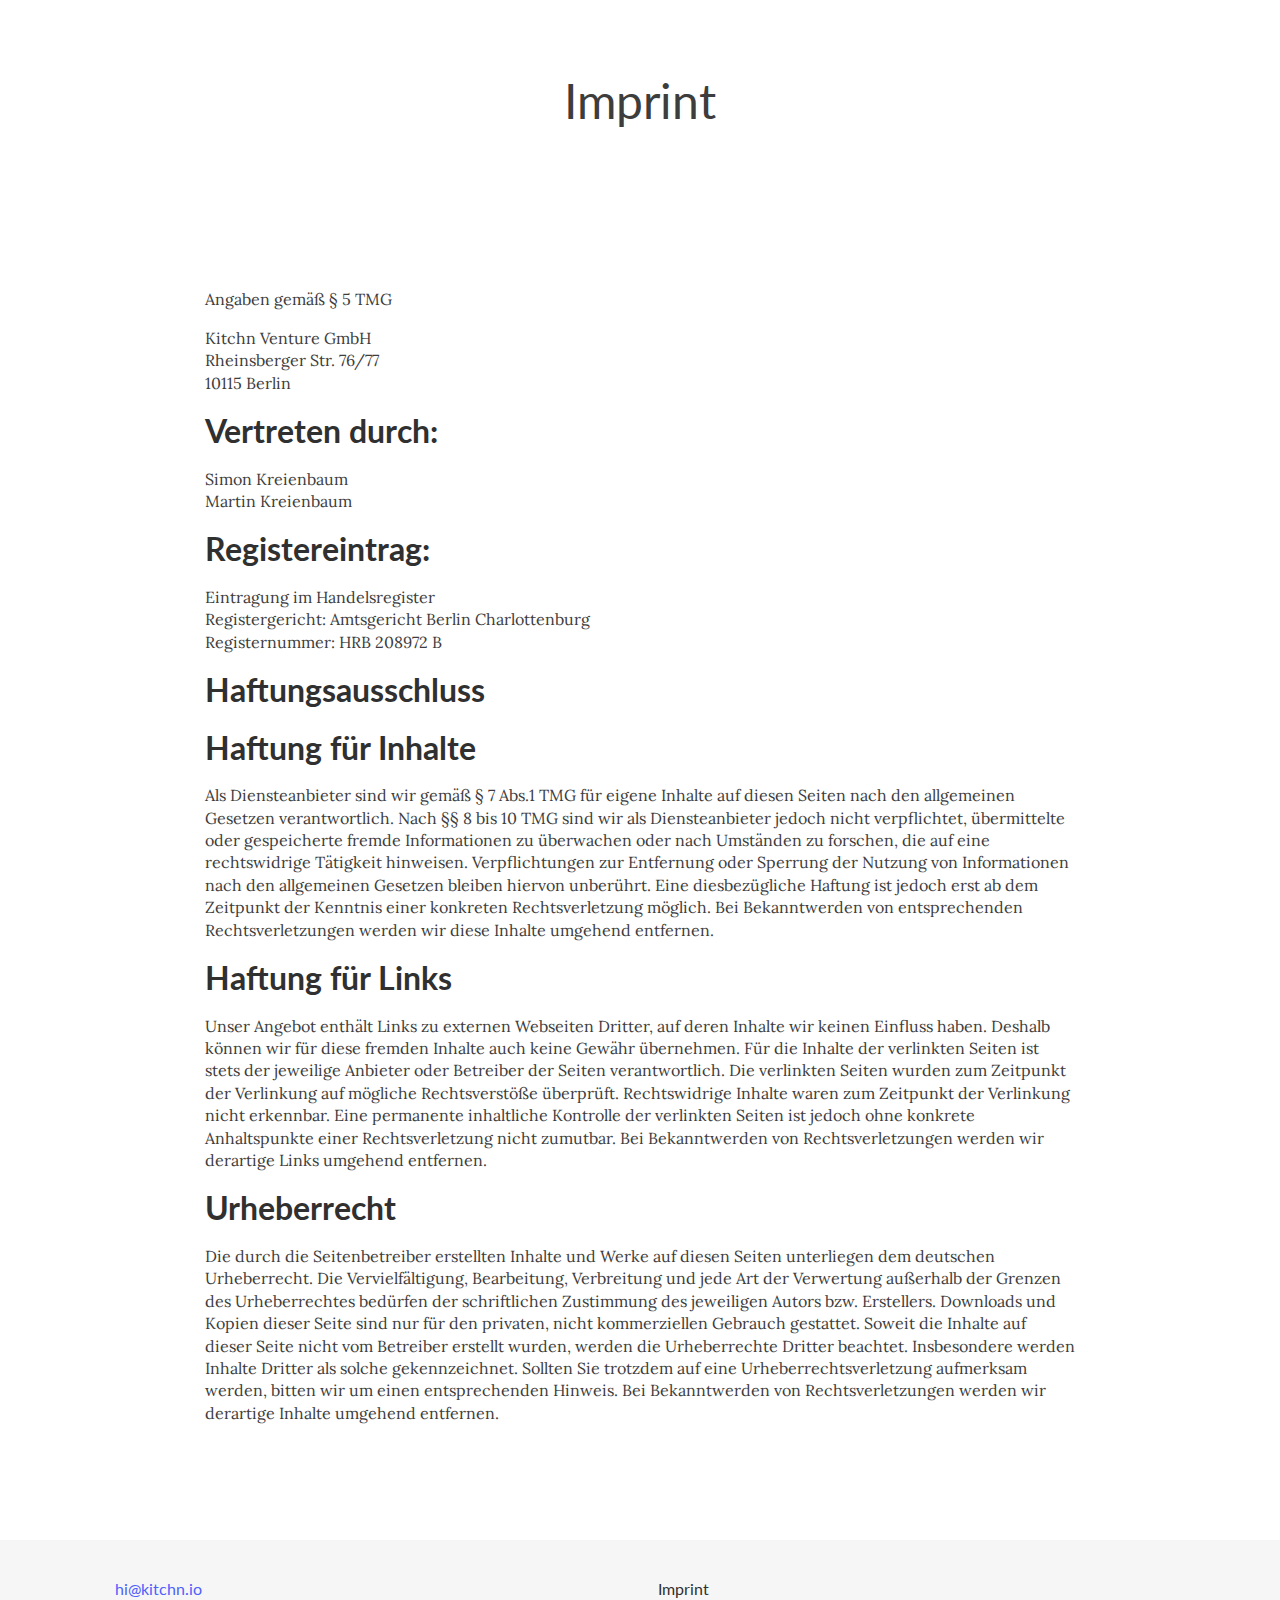
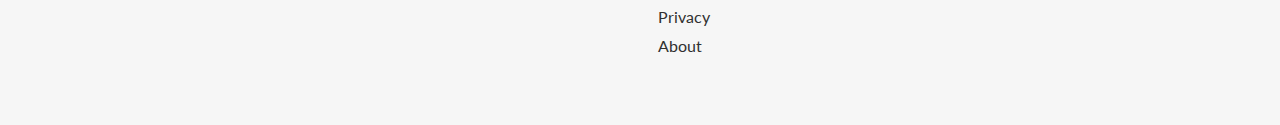
==== imprint.html @ 96281f44 "imprint v1" ====
<!DOCTYPE html>
<html>
  <head>
    <meta charset="utf-8">
    <meta name="viewport" content="width=device-width, initial-scale=1">
    <link rel="stylesheet" href="css/main.css">
    <script src="js/main.js" defer></script>
    <link href="https://fonts.googleapis.com/css?family=Lato:400,700|Lora" rel="stylesheet">
    <link rel="icon" type="image/png" href="favicon-32x32.png" sizes="32x32" />
    <link rel="icon" type="image/png" href="favicon-16x16.png" sizes="16x16" />
    <meta name="generator" content="kitchn.io" />
    <title>kitchn.io | Automation scripts for your ads on Facebook, Google & more</title>
  </head>
  <body>
<!-- START OF: Text 04 =====-->
<div class="text--04">
  <div class="container container--mid">
    <div class="text--04__big_text">Imprint</div>
  </div>
</div>
<!-- ===== END OF: Text 04-->
<!-- START OF: Main Text =====-->
<div class="slider-01">
  <div class="container container--mid">
    <div>
      <p>Angaben gemäß § 5 TMG</p>
      <p>Kitchn Venture GmbH
        <br>Rheinsberger Str. 76/77
        <br>10115 Berlin
      </p>
      <h3 class="heading">Vertreten durch:</h3>
      <p>Simon Kreienbaum<br>Martin Kreienbaum</p>
      <h3 class="heading">Registereintrag:</h3>
      <p>Eintragung im Handelsregister
        <br>Registergericht: Amtsgericht Berlin Charlottenburg
      <br>Registernummer: HRB 208972 B</p>
      <h1 class="heading">Haftungsausschluss</h1>
      <h3 class="heading">Haftung für Inhalte</h3>
        <p>Als Diensteanbieter sind wir gemäß § 7 Abs.1 TMG für eigene Inhalte auf diesen Seiten nach den allgemeinen Gesetzen verantwortlich. Nach §§ 8 bis 10 TMG sind wir als Diensteanbieter jedoch nicht verpflichtet, übermittelte oder gespeicherte fremde Informationen zu überwachen oder nach Umständen zu forschen, die auf eine rechtswidrige Tätigkeit hinweisen. Verpflichtungen zur Entfernung oder Sperrung der Nutzung von Informationen nach den allgemeinen Gesetzen bleiben hiervon unberührt. Eine diesbezügliche Haftung ist jedoch erst ab dem Zeitpunkt der Kenntnis einer konkreten Rechtsverletzung möglich. Bei Bekanntwerden von entsprechenden Rechtsverletzungen werden wir diese Inhalte umgehend entfernen.</p>
      <h3 class="heading">Haftung für Links</h3>
        <p>Unser Angebot enthält Links zu externen Webseiten Dritter, auf deren Inhalte wir keinen Einfluss haben. Deshalb können wir für diese fremden Inhalte auch keine Gewähr übernehmen. Für die Inhalte der verlinkten Seiten ist stets der jeweilige Anbieter oder Betreiber der Seiten verantwortlich. Die verlinkten Seiten wurden zum Zeitpunkt der Verlinkung auf mögliche Rechtsverstöße überprüft. Rechtswidrige Inhalte waren zum Zeitpunkt der Verlinkung nicht erkennbar. Eine permanente inhaltliche Kontrolle der verlinkten Seiten ist jedoch ohne konkrete Anhaltspunkte einer Rechtsverletzung nicht zumutbar. Bei Bekanntwerden von Rechtsverletzungen werden wir derartige Links umgehend entfernen.</p>
      <h3 class="heading">Urheberrecht</h3>
        <p>Die durch die Seitenbetreiber erstellten Inhalte und Werke auf diesen Seiten unterliegen dem deutschen Urheberrecht. Die Vervielfältigung, Bearbeitung, Verbreitung und jede Art der Verwertung außerhalb der Grenzen des Urheberrechtes bedürfen der schriftlichen Zustimmung des jeweiligen Autors bzw. Erstellers. Downloads und Kopien dieser Seite sind nur für den privaten, nicht kommerziellen Gebrauch gestattet. Soweit die Inhalte auf dieser Seite nicht vom Betreiber erstellt wurden, werden die Urheberrechte Dritter beachtet. Insbesondere werden Inhalte Dritter als solche gekennzeichnet. Sollten Sie trotzdem auf eine Urheberrechtsverletzung aufmerksam werden, bitten wir um einen entsprechenden Hinweis. Bei Bekanntwerden von Rechtsverletzungen werden wir derartige Inhalte umgehend entfernen.</p>
    </div>
  </div>
</div>
<!-- ===== END OF: Main Text-->
<!-- START OF: Footer 01 =====-->
<div class="footer-01">
  <div class="container">
    <div class="footer-01__wrapper"><!--<a class="footer-01__logo_link" href="javascript:void(0);"><img class="footer-01__logo" src="img/other/logo.svg"/></a>-->
      <ul class="footer-01__list">
        <li class="footer-01__item"><a class="footer-01__link" href="mailto:hi@kitchn.io" target="_blank">hi@kitchn.io</a></li>
      </ul>
      <ul class="footer-01__list">
        <li class="footer-01__item"><a class="footer-01__link footer-01__link--black" href="imprint.html" target="_blank">Imprint</a></li>
        <li class="footer-01__item"><a class="footer-01__link footer-01__link--black" href="privacy.html" target="_blank">Privacy</a></li>
        <li class="footer-01__item"><a class="footer-01__link footer-01__link--black" href="index.html" target="_blank">About</a></li>
      </ul>
      <ul class="footer-01__list">
        <!--<li class="footer-01__item"><a class="footer-01__link footer-01__link--black" href="https://twitter.com/unicornplatform" target="_blank">Twitter</a></li>
        <li class="footer-01__item"><a class="footer-01__link footer-01__link--black" href="https://fb.com/unicornplatform" target="_blank">Facebook</a></li>
        <li class="footer-01__item"><a class="footer-01__link footer-01__link--black" href="https://www.instagram.com/unicornplatform/" target="_blank">Instagram</a></li>-->
      </ul>
    </div>
  </div>
</div>
<!-- ===== END OF: Footer 01-->
  </body>
</html>
---- css/main.css ----
* {
  box-sizing: border-box;
  margin: 0;
  padding: 0; }

html {
  height: 100%;
  font-size: 16px;
  line-height: 1.15;
  -webkit-text-size-adjust: 100%;
  -ms-text-size-adjust: 100%;
  -ms-overflow-style: scrollbar; }

*::-moz-selection, *::-moz-selection {
  color: white;
  background-color: #4D61FC; }

*::-moz-selection, *::selection {
  color: white;
  background-color: #4D61FC; }

body {
  background-color: white;
  font-family: "Lato", Helvetica, sans-serif;
  -webkit-font-smoothing: antialiased;
  color: #3d3d3d; }
  body.state-fixed-body {
    overflow: hidden; }

p {
  margin-bottom: 1em;
  margin-top: 1em;
  font-family: "Lora", serif;
  line-height: 1.4; }

[tabindex="-1"]:focus {
  outline: 0 !important; }

hr {
  box-sizing: content-box;
  height: 0;
  overflow: visible; }

strong, b {
  font-weight: 700; }

input,
button,
select,
optgroup,
textarea {
  margin: 0;
  font-family: inherit;
  font-size: inherit;
  line-height: inherit; }

button,
input {
  border: none;
  background: none;
  overflow: visible; }

button {
  border-radius: 0; }

h1, h2, h3, h4, h5, h6 {
  margin-bottom: 0.5em;
  margin-top: 0.5em;
  line-height: 1.3;
  color: #303030; }

button:focus,
input:focus,
textarea:focus {
  outline: none; }

.container {
  margin-right: auto;
  margin-left: auto;
  padding: 0 15px;
  max-width: 1080px; }
  .container:after {
    content: " ";
    /* Older browser do not support empty content */
    visibility: hidden;
    display: block;
    height: 0;
    clear: both; }
  .container--xsmall {
    max-width: 400px; }
  .container--small {
    max-width: 550px; }
  .container--premid {
    max-width: 750px; }
  .container--mid {
    max-width: 900px; }
  .container--large {
    max-width: 1200px; }
  .container--xlarge {
    max-width: 1600px; }
  .container--max {
    max-width: 100%; }

header {
  position: relative;
  z-index: 50; }

a, .link, .links-02__link, .links-04__link, .links-05__link, .links-06__link {
  color: #4D61FC;
  transition: color 0.2s ease; }

p a:hover, .link:hover, .links-02__link:hover, .links-04__link:hover, .links-05__link:hover, .links-06__link:hover {
  color: #041ddf; }

pre {
  line-height: 1.5; }

.heading, .text--04__big_text {
  font-size: 2em; }
  @media (max-width: 768px) {
    .heading, .text--04__big_text {
      font-size: 1.7em; } }
  @media (max-width: 500px) {
    .heading, .text--04__big_text {
      font-size: 1.5em; } }
  .heading--light {
    font-weight: 300; }
  .heading--big {
    font-size: 2.5em; }
    @media (max-width: 768px) {
      .heading--big {
        font-size: 2.2em; } }
    @media (max-width: 500px) {
      .heading--big {
        font-size: 1.8em; } }
  .heading--accent, .text--04__big_text {
    font-size: 3em; }
    @media (max-width: 768px) {
      .heading--accent, .text--04__big_text {
        font-size: 2.5em; } }
    @media (max-width: 500px) {
      .heading--accent, .text--04__big_text {
        font-size: 2em; } }

.heading__accent_word {
  position: relative; }
  .heading__accent_word:before {
    content: "";
    position: absolute;
    z-index: -1;
    left: -7px;
    right: -7px;
    bottom: -2px;
    top: -2px;
    transform: rotate(-1deg) scaleX(0);
    transition: transform 0.7s cubic-bezier(0.77, 0.31, 0, 0.975);
    transform-origin: left center; }
  .heading__accent_word.state-active:before {
    transform: rotate(-1deg) scaleX(1); }
  .heading__accent_word--white:before {
    background-color: rgba(255, 255, 255, 0.1); }
  .heading__accent_word--accent:before {
    background-color: rgba(77, 97, 252, 0.12); }

.heading__opaque_word {
  opacity: 0.5; }

.subheading {
  text-transform: uppercase;
  color: #4D61FC;
  font-size: 12px;
  font-weight: 700;
  line-height: 1.4; }

.text, .pricing-04__item_text, .features-05__item_text {
  line-height: 1.4; }

.white-text, .text-white {
  color: white; }

.text-center, .center-text {
  text-align: center; }

.burger {
  display: inline-block;
  position: relative;
  opacity: 0.7;
  padding: 15px 15px;
  border-radius: 50%;
  font-size: 0;
  cursor: pointer;
  transition: opacity 0.25s ease; }
  .burger:active {
    background-color: rgba(255, 255, 255, 0.1); }
  .burger:before {
    content: "";
    position: absolute;
    z-index: 0;
    left: 0;
    right: 0;
    bottom: 0;
    top: 0;
    margin: auto;
    border-radius: 9999px;
    width: 40px;
    height: 40px;
    background-color: rgba(223, 234, 254, 0.2); }
  .burger--black:before {
    background-color: rgba(48, 48, 48, 0.08); }
  .burger:hover {
    opacity: 1; }

.burger__box {
  width: 12px;
  height: 14px;
  display: inline-block;
  position: relative; }

.burger__inner {
  display: block;
  top: 50%;
  margin-top: -1px;
  transition-duration: 0.075s;
  transition-timing-function: cubic-bezier(0.55, 0.055, 0.675, 0.19); }
  .burger__inner, .burger__inner::before, .burger__inner::after {
    width: 12px;
    height: 2px;
    background-color: white;
    border-radius: 4px;
    position: absolute;
    transition-property: transform;
    transition-duration: 0.15s;
    transition-timing-function: ease; }
    .burger--black .burger__inner, .burger--black .burger__inner::before, .burger--black .burger__inner::after {
      background-color: #303030; }
  .burger__inner::before, .burger__inner::after {
    content: "";
    display: block; }
  .burger__inner::before {
    top: -6px; }
  .burger__inner::after {
    bottom: -6px; }
  .burger__inner::before {
    transition: top 0.2s 0.12s ease, opacity 0.075s ease; }
  .burger__inner::after {
    transition: bottom 0.2s 0.12s ease, transform 0.08s cubic-bezier(0.55, 0.055, 0.675, 0.19); }
  .state-active-burger .burger__inner {
    transform: rotate(45deg);
    transition-delay: 0.12s;
    transition-timing-function: cubic-bezier(0.215, 0.61, 0.355, 1); }
    .state-active-burger .burger__inner::before {
      top: 0;
      opacity: 0;
      transition: top 0.08s ease, opacity 0.08s 0.12s ease; }
    .state-active-burger .burger__inner::after {
      bottom: 0;
      transform: rotate(-90deg);
      transition: bottom 0.08s ease, transform 0.08s 0.12s cubic-bezier(0.215, 0.61, 0.355, 1); }

.button {
  overflow: hidden;
  display: inline-block;
  position: relative;
  padding: 12px 20px 12px;
  min-width: 120px;
  border: 2px solid transparent;
  min-height: 44px;
  border-radius: 4px;
  box-shadow: 0 2px 4px 0 rgba(136, 144, 195, 0.2), 0 5px 15px 0 rgba(37, 44, 97, 0.15);
  font-size: 14px;
  font-weight: 700;
  -webkit-user-select: none;
  -moz-user-select: none;
  -ms-user-select: none;
  user-select: none;
  text-align: center;
  text-decoration: none;
  cursor: pointer;
  transition: color 0.2s ease, background-color 0.2s ease, border-color 0.2s ease, box-shadow 0.2s ease, transform 0.2s ease; }
  .button[disabled] {
    cursor: default; }
    .button[disabled]:hover, .button[disabled]:focus {
      transform: none; }
      .button[disabled]:hover .icon, .button[disabled]:focus .icon {
        transform: none; }
    .button[disabled]:active {
      transform: none;
      outline: none; }
  .button[disabled]:not(.state-show-success-tick):not(.state-show-spinner) {
    opacity: 0.4; }
  .button .icon {
    display: inline-block;
    vertical-align: middle;
    height: 1em;
    width: 1em;
    margin-left: 7px;
    transition: opacity 0.2s ease, transform 0.2s ease; }
  .button:hover, .button:focus {
    transform: translateY(-2px);
    box-shadow: 0 2px 8px 0 rgba(136, 144, 195, 0.22), 0 8px 15px 0 rgba(37, 44, 97, 0.17); }
    .button:hover .icon, .button:focus .icon {
      transform: translateX(3px); }
  .button:active {
    transform: translateY(-1px);
    box-shadow: 0 2px 4px 0 rgba(136, 144, 195, 0.2), 0 5px 15px 0 rgba(37, 44, 97, 0.15);
    outline: none; }
  .button--accent-outline {
    background-color: transparent;
    border-color: #4D61FC;
    color: #4D61FC; }
    .button--accent-outline .icon svg *,
    .button--accent-outline .button__system_icon svg * {
      fill: #4D61FC; }
  .button--accent-bg {
    background-color: #4D61FC;
    color: white; }
    .button--accent-bg .icon svg *,
    .button--accent-bg .button__system_icon svg * {
      fill: white; }
    .button--accent-bg:hover {
      background-color: #344bfc; }
  .button--black-outline {
    background-color: transparent;
    border-color: #303030;
    color: #303030; }
    .button--black-outline .icon svg *,
    .button--black-outline .button__system_icon svg * {
      fill: #303030; }
  .button--black-bg {
    background-color: #303030;
    color: white; }
    .button--black-bg .icon svg *,
    .button--black-bg .button__system_icon svg * {
      fill: white; }
    .button--black-bg:hover {
      background-color: black; }
  .button--midnight-outline {
    background-color: transparent;
    border-color: #00396B;
    color: #00396B; }
    .button--midnight-outline .icon svg *,
    .button--midnight-outline .button__system_icon svg * {
      fill: #00396B; }
  .button--midnight-bg {
    background-color: #00396B;
    color: white; }
    .button--midnight-bg .icon svg *,
    .button--midnight-bg .button__system_icon svg * {
      fill: white; }
    .button--midnight-bg:hover {
      background-color: #4D61FC; }
  .button--acid-outline {
    background-color: transparent;
    border-color: #4ADDB4;
    color: #4ADDB4; }
    .button--acid-outline .icon svg *,
    .button--acid-outline .button__system_icon svg * {
      fill: #4ADDB4; }
  .button--acid-bg {
    background-color: #4ADDB4;
    color: white; }
    .button--acid-bg .icon svg *,
    .button--acid-bg .button__system_icon svg * {
      fill: white; }
    .button--acid-bg:hover {
      background-color: #35d9ab; }
  .button--emerald-outline {
    background-color: transparent;
    border-color: #4BCA81;
    color: #4BCA81; }
    .button--emerald-outline .icon svg *,
    .button--emerald-outline .button__system_icon svg * {
      fill: #4BCA81; }
  .button--emerald-bg {
    background-color: #4BCA81;
    color: white; }
    .button--emerald-bg .icon svg *,
    .button--emerald-bg .button__system_icon svg * {
      fill: white; }
    .button--emerald-bg:hover {
      background-color: #39c273; }
  .button--ruby-outline {
    background-color: transparent;
    border-color: #C23934;
    color: #C23934; }
    .button--ruby-outline .icon svg *,
    .button--ruby-outline .button__system_icon svg * {
      fill: #C23934; }
  .button--ruby-bg {
    background-color: #C23934;
    color: white; }
    .button--ruby-bg .icon svg *,
    .button--ruby-bg .button__system_icon svg * {
      fill: white; }
    .button--ruby-bg:hover {
      background-color: #ae332f; }
  .button--alt-accent-outline {
    background-color: transparent;
    border-color: #F90473;
    color: #F90473; }
    .button--alt-accent-outline .icon svg *,
    .button--alt-accent-outline .button__system_icon svg * {
      fill: #F90473; }
  .button--alt-accent-bg {
    background-color: #F90473;
    color: white; }
    .button--alt-accent-bg .icon svg *,
    .button--alt-accent-bg .button__system_icon svg * {
      fill: white; }
    .button--alt-accent-bg:hover {
      background-color: #e00467; }
  .button--white-outline {
    background-color: transparent;
    border-color: white;
    color: white; }
    .button--white-outline .icon svg *,
    .button--white-outline .button__system_icon svg * {
      fill: white; }
  .button--white-bg {
    background-color: #F6F6F6;
    color: #303030; }
    .button--white-bg .icon svg *,
    .button--white-bg .button__system_icon svg * {
      fill: #00396B; }
  .button--large {
    padding: 16px 30px;
    min-height: 52px; }
  .button--small {
    padding: 6px 10px;
    min-height: 32px; }
  .button--empty {
    min-width: auto;
    background-color: transparent;
    border-color: transparent;
    box-shadow: none; }
    .button--empty:hover {
      box-shadow: none;
      background-color: rgba(233, 241, 255, 0.7); }
    .button--empty.button--white-outline:hover {
      background-color: rgba(255, 255, 255, 0.1); }
  .button.state-show-success-tick {
    border-color: #4BCA81; }
  .button--vendor-logo {
    padding-left: 65px; }

button.button {
  padding-top: 11px;
  padding-bottom: 11px; }

.button__system_icon,
.button__chrome_icon {
  position: absolute;
  top: 50%;
  left: 15px;
  transform: translateY(-50%);
  height: 16px;
  width: 16px; }
  .button__system_icon svg,
  .button__chrome_icon svg {
    height: 100%; }
  .button__system_icon:after,
  .button__chrome_icon:after {
    content: "";
    width: 1px;
    position: absolute;
    right: -15px;
    top: 0;
    bottom: 0;
    background-color: rgba(70, 70, 70, 0.12);
    transform: scaleY(20); }
    .button--black-bg .button__system_icon:after,
    .button--midnight-bg .button__system_icon:after, .button--black-bg
    .button__chrome_icon:after,
    .button--midnight-bg
    .button__chrome_icon:after {
      background-color: rgba(255, 255, 255, 0.12); }

.button__text {
  vertical-align: middle;
  transition: opacity 0.2s ease, transform 0.2s ease; }
  .state-show-spinner .button__text {
    opacity: 0;
    transform: translateX(10px); }

.state-show-spinner.button .icon {
  opacity: 0;
  transform: translateX(10px); }

.button .spinner {
  position: absolute;
  opacity: 0;
  left: 0;
  right: 0;
  bottom: 0;
  top: 0;
  margin: auto; }

.state-show-spinner.button .spinner {
  opacity: 1; }

.button__submit_success {
  position: absolute;
  z-index: 10;
  left: 0;
  right: 0;
  bottom: 0;
  top: 0;
  margin: auto; }

.button__success_circle {
  position: absolute;
  left: 0;
  right: 0;
  bottom: 0;
  top: 0;
  margin: auto;
  width: 20px;
  height: 20px;
  border-radius: 50%;
  transform: scale(0);
  opacity: 0;
  background-color: #4BCA81;
  transition: transform 0.5s ease-out, opacity 0.5s ease; }
  .state-show-success-tick .button__success_circle {
    opacity: 1;
    transform: scale(10);
    transition: transform 0.5s ease-out; }

.button__success_tick {
  position: absolute;
  left: 0;
  right: 0;
  bottom: 0;
  top: 0;
  z-index: 10;
  margin: auto; }

.button__success_tick_path {
  stroke-dasharray: 20;
  stroke-dashoffset: 20; }
  .state-show-success-tick .button__success_tick_path {
    transition: stroke-dashoffset 0.5s 0.2s ease;
    stroke-dashoffset: 0; }

.text-input {
  width: 100%;
  border-radius: 4px;
  padding: 0 20px;
  height: 44px;
  background-color: rgba(246, 246, 246, 0.3);
  border: 2px solid #D8DDE6;
  font-size: 14px;
  transition: border-color 0.2s ease, background-color 0.2s ease; }
  .text-input::-webkit-input-placeholder {
    opacity: 0.5;
    font-size: inherit;
    color: inherit;
    transition: opacity 0.2s ease, transform 0.2s ease; }
  .text-input:-moz-placeholder {
    opacity: 0.5;
    font-size: inherit;
    color: inherit;
    transition: opacity 0.2s ease, transform 0.2s ease; }
  .text-input::-moz-placeholder {
    opacity: 0.5;
    font-size: inherit;
    color: inherit;
    transition: opacity 0.2s ease, transform 0.2s ease; }
  .text-input:-ms-input-placeholder {
    opacity: 0.5;
    font-size: inherit;
    color: inherit;
    transition: opacity 0.2s ease, transform 0.2s ease; }
  .text-input:hover {
    border-color: #a3afc4; }
  .text-input:focus {
    border-color: #4D61FC;
    background-color: rgba(246, 246, 246, 0.2); }
    .text-input:focus::-webkit-input-placeholder {
      opacity: 0;
      transform: translateX(10px); }
    .text-input:focus:-moz-placeholder {
      opacity: 0;
      transform: translateX(10px); }
    .text-input:focus::-moz-placeholder {
      opacity: 0;
      transform: translateX(10px); }
    .text-input:focus:-ms-input-placeholder {
      opacity: 0;
      transform: translateX(10px); }
  .text-input--white {
    color: white; }
  .text-input--black {
    background-color: rgba(0, 57, 107, 0.4);
    box-shadow: inset 0 2px 8px 0 rgba(0, 0, 0, 0.05);
    border-radius: 4px;
    border-color: rgba(0, 57, 107, 0.15);
    color: white; }
    .text-input--black::-webkit-input-placeholder {
      opacity: 0.7;
      color: white; }
    .text-input--black:-moz-placeholder {
      opacity: 0.7;
      color: white; }
    .text-input--black::-moz-placeholder {
      opacity: 0.7;
      color: white; }
    .text-input--black:-ms-input-placeholder {
      opacity: 0.7;
      color: white; }
  .text-input--black:focus {
    border-color: white; }

.store-button {
  display: inline-block;
  border-radius: 4px;
  height: 44px;
  width: 130px;
  background-color: black;
  text-align: center;
  transition: background-color 0.2s ease, transform 0.2s ease, -webkit-filter 0.2s ease, border-color 0.2s ease, background-color 0.2s ease, transform 0.2s ease, filter 0.2s ease, border-color 0.2s ease; }
  .store-button:hover {
    background-color: #4D61FC;
    transform: translateY(-2px); }
  .store-button--white {
    border: 1px solid white; }
    .store-button--white:hover {
      border-color: #4D61FC; }
  @media (max-width: 500px) {
    .store-button {
      width: 120px; } }

.store-button__img {
  height: 100%; }
  .store-button__img svg {
    height: 100%;
    vertical-align: middle; }

.pill-link {
  display: inline-flex;
  align-items: center;
  border-radius: 9999px;
  padding: 5px 15px 5px 6px;
  text-decoration: none;
  transition: background-color 0.2s ease; }
  .pill-link--blue {
    background-color: #DFEAFE;
    color: #4D61FC; }
    .pill-link--blue:hover {
      background-color: #cbddfd;
      color: #4D61FC; }
  .pill-link--black {
    background-color: rgba(48, 48, 48, 0.12);
    color: white; }
    .pill-link--black:hover {
      background-color: rgba(48, 48, 48, 0.2);
      color: white; }
  .pill-link--green {
    background-color: rgba(75, 202, 129, 0.12);
    color: #4BCA81; }
    .pill-link--green:hover {
      background-color: rgba(75, 202, 129, 0.185);
      color: #4BCA81; }
  .pill-link--small {
    min-height: 25px;
    font-size: 14px;
    border-radius: 25px; }

.pill-link__pill {
  height: 24px;
  line-height: 24px;
  border-radius: 24px;
  padding: 0 7px;
  background-color: #4D61FC;
  color: #fff;
  font-size: 10px;
  font-weight: 700;
  text-transform: uppercase;
  letter-spacing: 0.04em; }
  .pill-link--small .pill-link__pill {
    height: 15px;
    line-height: 16px;
    padding: 0 7px;
    border-radius: 15px;
    font-size: 9px; }
  .pill-link--green .pill-link__pill {
    background-color: #4BCA81; }

.pill-link__text {
  margin-left: 10px;
  margin-bottom: 1px; }

.pill-link__icon {
  margin-left: 9px;
  height: 1em;
  width: 1em;
  transform-origin: right center;
  transition: transform 0.2s ease; }
  .pill-link:hover .pill-link__icon {
    transform: translateX(3px); }
  .pill-link__icon svg * {
    fill: #4D61FC; }
  .pill-link--black .pill-link__icon svg * {
    fill: white; }
  .pill-link--green .pill-link__icon svg * {
    fill: #4BCA81; }

.tag {
  display: inline-block;
  padding: 4px 12px;
  border-radius: 99px;
  font-weight: 700;
  font-size: 10px;
  letter-spacing: 0.03em;
  background-color: #4D61FC;
  color: white;
  text-transform: uppercase; }
  .tag--blue {
    background-color: rgba(77, 97, 252, 0.2);
    color: #4D61FC; }
  .tag--magenta {
    background-color: rgba(249, 4, 115, 0.2);
    color: #F90473; }
  .tag--black {
    background-color: #303030; }
  .tag--green {
    background-color: rgba(75, 202, 129, 0.2);
    color: #4BCA81; }
  .tag--acid {
    background-color: rgba(74, 221, 180, 0.2);
    color: #4ADDB4; }
  .tag--night {
    background-color: #00396B; }
  .tag--yellow {
    background-color: #ffeb3b;
    color: #303030; }

.tab {
  display: inline-block;
  margin: 0 1px;
  margin-bottom: 5px; }

.tab__button {
  display: inline-block;
  padding: 7px 10px;
  border-radius: 4px;
  cursor: pointer;
  transition: background-color 0.2s ease, color 0.2s ease;
  font-weight: 700; }
  .tab__button:hover, .tab__button:focus {
    background-color: #e8ebf0; }
  .tab__button.state-active-tab, .tab__button.state-active-tab:hover, .tab__button--active:focus {
    background-color: #DFEAFE;
    color: #4D61FC;
    cursor: default; }

.link_badge {
  position: absolute;
  right: -6px;
  top: 50%;
  padding: 2px 4px;
  border-radius: 3px;
  transform: translateX(100%) translateY(-50%);
  background-color: #4ADDB4;
  font-weight: 700;
  text-transform: uppercase;
  color: white;
  font-size: 10px; }
  .link_badge--blue {
    background-color: #4D61FC; }
  .link_badge--magenta {
    background-color: #F90473; }
  .link_badge--black {
    background-color: #303030; }
  .link_badge--green {
    background-color: #4BCA81; }
  .link_badge--acid {
    background-color: #4ADDB4; }
  .link_badge--night {
    background-color: #00396B; }
  .link_badge--yellow {
    background-color: #ffeb3b;
    color: #303030; }

.circle-button {
  display: inline-flex;
  align-content: center;
  justify-content: center;
  position: relative;
  border-radius: 99px;
  height: 60px;
  width: 60px;
  cursor: pointer;
  transition: background-color 0.2s ease, border-color 0.2s ease, box-shadow 0.2s ease, transform 0.2s ease; }
  .circle-button--play .icon {
    position: relative;
    left: 3px; }
  .circle-button:hover {
    transform: translateY(-2px); }
  .circle-button .icon {
    width: 22px;
    height: 22px;
    display: flex;
    justify-content: center;
    align-items: center; }
    .circle-button .icon svg {
      width: 100%;
      height: 100%; }
      .circle-button .icon svg * {
        transition: fill 0.2s ease; }
  .circle-button--blue-bg {
    background-color: #4D61FC;
    box-shadow: 0 10px 16px 0 rgba(0, 0, 0, 0.17);
    color: white; }
    .circle-button--blue-bg svg * {
      fill: white; }
    .circle-button--blue-bg:hover {
      box-shadow: 0 12px 20px 0 rgba(0, 0, 0, 0.2); }
    .circle-button--blue-bg .circle-button__hover_bg {
      background-color: #4D61FC; }
  .circle-button--transparent {
    background-color: transparent; }
    .circle-button--transparent .circle-button__hover_bg {
      background-color: white; }
    .circle-button--transparent svg * {
      fill: white; }
  .circle-button--light-blue-bg {
    background-color: #DFEAFE; }
    .circle-button--light-blue-bg:hover {
      background-color: #4D61FC;
      box-shadow: 0 10px 16px 0 rgba(0, 0, 0, 0.17); }
      .circle-button--light-blue-bg:hover svg * {
        fill: white; }
    .circle-button--light-blue-bg svg * {
      fill: #4D61FC; }

.emoji {
  position: relative;
  vertical-align: middle;
  bottom: 1px;
  max-height: 1em; }
  .emoji--large {
    height: 55px;
    max-height: 100%; }

.heading .emoji, .text--04__big_text .emoji {
  margin-left: 0.3em;
  margin-right: 0.3em; }

.pointed-badge {
  display: inline-block;
  position: relative;
  height: 22px;
  line-height: 22px;
  font-weight: 700;
  font-size: 12px;
  color: white; }
  .pointed-badge:before {
    position: absolute;
    content: "";
    width: 0;
    height: 0;
    border-style: solid;
    border-color: transparent transparent transparent transparent; }
  .pointed-badge--left {
    padding: 0 10px 0 3px;
    border-radius: 0 99px 99px 0; }
  .pointed-badge--right {
    padding: 0 3px 0 10px;
    border-radius: 99px 0 0 99px; }
  .pointed-badge--left:before {
    left: 0;
    transform: translateX(-100%);
    border-width: 11px 12px 11px 0; }
  .pointed-badge--right:before {
    right: 0;
    transform: translateX(100%);
    border-width: 11px 0 11px 12px; }
  .pointed-badge--blue-bg {
    background-color: #4D61FC; }
    .pointed-badge--blue-bg.pointed-badge--left:before {
      border-right-color: #4D61FC; }
    .pointed-badge--blue-bg.pointed-badge--right:before {
      border-left-color: #4D61FC; }
  .pointed-badge--green-bg {
    background-color: #4BCA81; }
    .pointed-badge--green-bg.pointed-badge--left:before {
      border-right-color: #4BCA81; }
    .pointed-badge--green-bg.pointed-badge--right:before {
      border-left-color: #4BCA81; }
  .pointed-badge--magenta-bg {
    background-color: #F90473; }
    .pointed-badge--magenta-bg.pointed-badge--left:before {
      border-right-color: #F90473; }
    .pointed-badge--magenta-bg.pointed-badge--right:before {
      border-left-color: #F90473; }
  .pointed-badge--acid-bg {
    background-color: #4ADDB4; }
    .pointed-badge--acid-bg.pointed-badge--left:before {
      border-right-color: #4ADDB4; }
    .pointed-badge--acid-bg.pointed-badge--right:before {
      border-left-color: #4ADDB4; }

.pointed-badge__text {
  margin-right: 5px; }

.profile-picture {
  display: inline-block;
  border-radius: 50%;
  height: 50px;
  width: 50px;
  box-shadow: 0 5px 15px rgba(34, 40, 89, 0.2); }
  .profile-picture--large {
    height: 100px;
    width: 100px; }
  .profile-picture--small {
    height: 30px;
    width: 30px; }

.radio {
  display: inline-block;
  position: relative; }

.radio__input {
  position: absolute;
  z-index: 100;
  opacity: 0;
  height: 14px;
  width: 14px;
  cursor: pointer; }

.radio__input:checked ~ .radio__check:before {
  transform: none;
  opacity: 1; }

.radio__input:checked ~ .radio__check:after {
  background-color: #4BCA81;
  transform: scale(1.2); }

.radio:hover .radio__input:not(:disabled) ~ .radio__check {
  background-color: #b9c2d2; }

.radio__input:disabled ~ .radio__check,
.radio__input:disabled ~ .radio__label {
  opacity: 0.6;
  cursor: default; }

.radio__input:focus ~ .radio__check,
.radio__input:active ~ .radio__check {
  background-color: #9aa7be; }

.radio__label {
  vertical-align: middle;
  cursor: pointer; }

.radio__check {
  position: relative;
  display: inline-block;
  vertical-align: middle;
  margin-right: 7px;
  height: 14px;
  width: 14px;
  background-color: #D8DDE6;
  border-radius: 50%;
  cursor: pointer;
  transition: background-color 0.2s ease; }
  .radio__check:after {
    content: "";
    position: absolute;
    left: 0;
    right: 0;
    bottom: 0;
    top: 0;
    height: 10px;
    width: 10px;
    margin: auto;
    border-radius: 50%;
    background-color: white;
    transition: opacity 0.2s ease, transform 0.2s ease, background-color 0.2s ease; }
  .radio__check:before {
    content: "";
    position: absolute;
    z-index: 10;
    left: 0;
    right: 0;
    bottom: 0;
    top: 0;
    margin: auto;
    border-radius: 50%;
    background-color: #4D61FC;
    opacity: 0;
    transform: scale(0);
    transition: opacity 0.2s 0.05s ease, transform 0.2s 0.05s ease; }

.radio__dot {
  position: absolute;
  z-index: 50;
  left: 0;
  right: 0;
  bottom: 0;
  top: 0;
  margin: auto;
  height: 4px;
  width: 4px;
  border-radius: 50%;
  background-color: white; }

.checkbox {
  display: inline-block;
  position: relative;
  width: 16px;
  height: 16px; }

.checkbox__input {
  position: absolute;
  z-index: 100;
  opacity: 0;
  height: 16px;
  width: 16px;
  left: 0;
  top: 0;
  cursor: pointer; }

.checkbox__input:checked:hover ~ .checkbox__check:before {
  background-color: #344bfc; }

.checkbox__input:checked ~ .checkbox__check:before {
  transform: none;
  opacity: 1; }

.checkbox__input:checked ~ .checkbox__check:after {
  background-color: #4BCA81;
  transform: scale(1.2); }

.checkbox__input:disabled ~ .checkbox__check,
.checkbox__input:disabled ~ .checkbox__label {
  opacity: 0.6;
  cursor: default; }

.checkbox:hover .checkbox__input:not(:disabled) ~ .checkbox__check {
  background-color: #b9c2d2; }

.checkbox__input:focus ~ .checkbox__check,
.checkbox__input:active ~ .checkbox__check {
  background-color: #9aa7be; }

.checkbox__label {
  vertical-align: middle;
  cursor: pointer; }

.checkbox__check {
  position: absolute;
  display: inline-block;
  vertical-align: middle;
  left: 0;
  top: 0;
  border-radius: 2px;
  overflow: hidden;
  height: 16px;
  width: 16px;
  background-color: #D8DDE6;
  cursor: pointer;
  transition: background-color 0.2s ease; }
  .checkbox__check:after {
    content: "";
    position: absolute;
    left: 0;
    right: 0;
    bottom: 0;
    top: 0;
    height: 12px;
    width: 12px;
    margin: auto;
    background-color: white;
    transition: opacity 0.2s ease, transform 0.2s ease, background-color 0.2s ease; }
  .checkbox__check:before {
    content: "";
    position: absolute;
    z-index: 10;
    left: 0;
    right: 0;
    bottom: 0;
    top: 0;
    margin: auto;
    background-color: #4D61FC;
    opacity: 0;
    transform: scale(0);
    transition: opacity 0.2s 0.05s ease, transform 0.2s 0.05s ease; }

.checkbox__icon {
  position: absolute;
  z-index: 50;
  left: 0;
  right: 0;
  bottom: 0;
  top: 0;
  margin: auto;
  height: 8px;
  width: 8px; }

.mockup__case {
  display: inline-block;
  position: relative; }
  .mockup--black .mockup__case {
    background-color: #303030; }
  .mockup--white .mockup__case {
    background-color: white; }
  .mockup--iphone .mockup__case,
  .mockup--ipad .mockup__case {
    box-shadow: 0px 5px 43px 0 rgba(0, 0, 0, 0.09); }
  .mockup--iphone.mockup--portrait .mockup__case {
    max-width: 286px;
    width: 100%;
    border-radius: 16%/7.62%; }
    .mockup--iphone.mockup--portrait .mockup__case .mockup__spacer {
      padding-top: 209.79021%; }
  .mockup--iphone.mockup--landscape .mockup__case {
    max-width: 600px;
    width: 100%;
    border-radius: 7.62%/16%; }
    .mockup--iphone.mockup--landscape .mockup__case .mockup__spacer {
      padding-top: 47.66667%; }
  .mockup--ipad.mockup--portrait .mockup__case {
    max-width: 600px;
    width: 100%;
    border-radius: 40px;
    border-radius: 7.5%/5%; }
    .mockup--ipad.mockup--portrait .mockup__case .mockup__spacer {
      padding-top: 150%; }
  .mockup--ipad.mockup--landscape .mockup__case {
    max-width: 900px;
    width: 100%;
    border-radius: 5%/7.5%; }
    .mockup--ipad.mockup--landscape .mockup__case .mockup__spacer {
      padding-top: 66.66667%; }
  .mockup--macbook .mockup__case {
    width: 73.3%;
    border-radius: 4.5%/6.39%;
    background-color: #FDFEFF;
    box-shadow: 0 0 0 1px rgba(52, 63, 75, 0.02), 0 10px 60px 0 rgba(52, 63, 75, 0.08), 0 10px 30px 0 rgba(52, 63, 75, 0.06); }
    .mockup--macbook .mockup__case .mockup__spacer {
      padding-top: 70.2%; }

.mockup__speaker {
  position: absolute; }
  .mockup--black .mockup__speaker {
    background-color: #2A2A2A;
    box-shadow: inset 0 26px 35px 0 rgba(0, 0, 0, 0.04); }
  .mockup--white .mockup__speaker {
    background-color: #FFFFFF;
    box-shadow: inset 0 3px 24px 0 rgba(0, 0, 0, 0.07); }
  .mockup--ipad .mockup__speaker {
    display: block;
    border-radius: 50%; }
    .mockup--ipad .mockup__speaker:before {
      content: "";
      display: block;
      padding-bottom: 100%; }
  .mockup--iphone .mockup__speaker {
    border-radius: 8px; }
  .mockup--iphone.mockup--portrait .mockup__speaker {
    left: 0;
    right: 0;
    top: 5.9%;
    margin: auto;
    width: 15%;
    height: 1.3%; }
  .mockup--iphone.mockup--landscape .mockup__speaker {
    height: 15%;
    width: 1.3%;
    left: 5.7%;
    top: 50%;
    transform: translateY(-50%); }
  .mockup--ipad.mockup--portrait .mockup__speaker {
    left: 0;
    right: 0;
    top: 4.2%;
    margin: auto;
    width: 2.67%; }
  .mockup--ipad.mockup--landscape .mockup__speaker {
    left: 4.2%;
    top: 50%;
    transform: translateY(-50%);
    width: 1.91%; }

.mockup__screen {
  position: absolute;
  border-radius: 4px; }
  .mockup--white .mockup__screen {
    border: 2px solid #F6F6F6; }
  .mockup--black .mockup__screen {
    border: 2px solid #272727; }
  .mockup--iphone.mockup--portrait .mockup__screen {
    left: 0;
    right: 0;
    top: 12%;
    margin: auto;
    width: 85%; }
    .mockup--iphone.mockup--portrait .mockup__screen:before {
      content: "";
      display: block;
      padding-bottom: 182%; }
  .mockup--iphone.mockup--landscape .mockup__screen {
    left: 12%;
    top: 50%;
    transform: translateY(-50%);
    width: 73.4%; }
    .mockup--iphone.mockup--landscape .mockup__screen:before {
      content: "";
      display: block;
      padding-bottom: 56%; }
  .mockup--ipad.mockup--portrait .mockup__screen {
    left: 0;
    right: 0;
    top: 9.7%;
    margin: auto;
    width: 89.3%; }
    .mockup--ipad.mockup--portrait .mockup__screen:before {
      content: "";
      display: block;
      padding-bottom: 132.8%; }
  .mockup--ipad.mockup--landscape .mockup__screen {
    left: 9.7%;
    top: 50%;
    transform: translateY(-50%);
    width: 78.6%; }
    .mockup--ipad.mockup--landscape .mockup__screen:before {
      content: "";
      display: block;
      padding-bottom: 75.4%; }
  .mockup--macbook .mockup__screen {
    left: 0;
    right: 0;
    top: 7.4%;
    margin: auto;
    width: 92.5%; }
    .mockup--macbook .mockup__screen:before {
      content: "";
      display: block;
      padding-bottom: 62.3%; }
  @media (max-width: 500px) {
    .mockup__screen {
      border-radius: 2px;
      border-width: 1px; } }

.mockup__screenshot {
  position: absolute;
  left: 0;
  right: 0;
  bottom: 0;
  top: 0;
  background-size: cover;
  background-position: center top;
  background-repeat: no-repeat; }

.mockup__button {
  position: absolute;
  border-radius: 50%; }
  .mockup__button:before {
    content: "";
    display: block;
    padding-bottom: 100%; }
  .mockup--black .mockup__button {
    background-color: #2A2A2A;
    box-shadow: inset 0 26px 35px 0 rgba(0, 0, 0, 0.04); }
  .mockup--white .mockup__button {
    background-color: #FFFFFF;
    box-shadow: inset 0 26px 35px 0 rgba(0, 0, 0, 0.04); }
  .mockup--iphone.mockup--portrait .mockup__button {
    left: 0;
    right: 0;
    bottom: 3.9%;
    margin: auto;
    width: 15.4%; }
  .mockup--iphone.mockup--landscape .mockup__button {
    right: 3.9%;
    top: 50%;
    transform: translateY(-50%);
    width: 7.35%; }
  .mockup--ipad.mockup--portrait .mockup__button {
    left: 0;
    right: 0;
    bottom: 3.1%;
    margin: auto;
    width: 7.35%; }
  .mockup--ipad.mockup--landscape .mockup__button {
    right: 3.5%;
    top: 50%;
    transform: translateY(-50%);
    width: 4.9%; }

.mockup__container {
  position: relative;
  max-width: 1228px;
  text-align: center; }

.mockup__bottom {
  position: absolute;
  bottom: -23%;
  left: 0;
  right: 0;
  margin: auto;
  width: 100%; }

.spinner,
.spinner:after {
  border-radius: 50%;
  width: 15px;
  height: 15px; }

.spinner {
  position: relative;
  transform: translateZ(0);
  animation: spin 1.1s infinite linear;
  border-top: 2px solid rgba(255, 255, 255, 0.4);
  border-right: 2px solid rgba(255, 255, 255, 0.4);
  border-bottom: 2px solid rgba(255, 255, 255, 0.4);
  border-left: 2px solid #ffffff;
  font-size: 10px;
  text-indent: -9999px;
  transition: opacity 0.2s ease; }

@keyframes spin {
  0% {
    transform: rotate(0deg); }
  100% {
    transform: rotate(360deg); } }

.score {
  text-align: center; }

.score__stars {
  padding: 8px 0;
  margin: 15px 0 7px;
  background-color: #E9F1FF;
  border-radius: 4px; }

.score__star {
  display: inline-block;
  margin: 0 2px; }

.score__text {
  font-size: 12px;
  line-height: 1.4; }

.score__word {
  margin-right: 4px;
  color: #9aa7be; }

.score__value {
  color: #4D61FC;
  font-weight: 700; }

.via-unicorn-platform {
  display: flex;
  justify-content: center;
  align-items: center;
  flex-wrap: wrap;
  padding: 7px 15px; }

.via-unicorn-platform__link {
  vertical-align: middle;
  text-decoration: none;
  font-size: 10px;
  color: inherit;
  letter-spacing: 0.02em; }
  .via-unicorn-platform__link:hover {
    color: #4D61FC; }

.buttons-set__list {
  padding: 0;
  margin: 0;
  list-style: none;
  margin-left: -7px; }
  @media (max-width: 500px) {
    .buttons-set__list {
      margin-left: 0; } }

.buttons-set__item {
  display: inline-block;
  vertical-align: middle;
  margin-left: 7px;
  margin-right: 7px;
  padding-bottom: 14px;
  font-size: 0; }
  @media (max-width: 500px) {
    .buttons-set__item {
      width: 100%;
      margin-left: 0;
      margin-right: 0; }
      .buttons-set__item .button {
        width: 100%; } }

.buttons-set__info {
  opacity: 0.5;
  padding-left: 5px;
  font-size: 14px; }

.feature--white * {
  color: white;
  fill: white; }

.feature--center {
  text-align: center; }
  .feature--center .feature__icon {
    display: block;
    margin: auto auto 10px auto; }

.feature__title {
  margin-top: 0;
  margin-bottom: 15px; }

.feature__title_text {
  text-transform: uppercase;
  font-size: 12px; }

.feature__content {
  margin: auto; }

.feature__icon {
  vertical-align: middle;
  margin-right: 15px;
  max-height: 40px;
  max-width: 40px;
  width: 100%; }

.feature__link {
  position: relative;
  display: inline-block;
  margin-top: 15px;
  font-weight: 700;
  text-decoration: none; }
  .feature__link:hover .icon {
    transform: translateX(2px); }
    .feature__link:hover .icon * {
      fill: #F90473; }
  .feature__link .icon {
    display: inline-block;
    vertical-align: middle;
    margin-left: 7px;
    width: 1em;
    transition: transform 0.2s ease; }
    .feature__link .icon * {
      fill: #4D61FC; }
  .feature__link--white * {
    color: white;
    transition: opacity 0.25s ease, transform 0.25s ease; }
    .feature__link--white *:hover {
      opacity: 0.8; }
  .feature__link--white .icon * {
    fill: white; }

.logos__list {
  padding: 0;
  margin: 0;
  list-style: none;
  display: flex;
  justify-content: space-between;
  align-items: center;
  flex-wrap: wrap; }

.logos__img {
  max-height: 50px; }

.form__inputs {
  display: flex;
  justify-content: space-between;
  align-items: stretch;
  flex-wrap: wrap; }
  @media (max-width: 400px) {
    .form__inputs {
      display: block; } }

.form__input {
  position: relative;
  flex: 1 1 auto;
  width: 1%; }
  @media (max-width: 400px) {
    .form__input {
      width: 100%; } }

.form__button {
  margin-left: 15px; }
  @media (max-width: 400px) {
    .form__button {
      margin-left: 0;
      margin-top: 15px;
      margin-bottom: 15px;
      text-align: center; }
      .form__button .button {
        width: 100%; } }
  .state-show-spinner .form__button .spinner {
    transform: translateY(-50%) translateX(0);
    opacity: 1; }

.form__messages {
  position: absolute;
  z-index: 100;
  width: 100%;
  margin-top: 10px; }

.form__message_opener {
  margin-top: 10px;
  text-align: center; }
  .form__message_opener--black .form__message_opener_box {
    opacity: 0.8;
    color: white;
    background-color: rgba(216, 221, 230, 0.05); }
    .form__message_opener--black .form__message_opener_box:hover {
      opacity: 1;
      background-color: rgba(216, 221, 230, 0.2); }

.form__message_opener_box {
  display: inline-block;
  padding: 5px 10px;
  cursor: pointer;
  border-radius: 4px;
  background-color: #F6F6F6;
  color: #4D61FC;
  transition: background-color 0.2s ease, opacity 0.2s ease; }
  .form__message_opener_box .emoji {
    margin-left: 0.3em; }
  .form__message_opener_box:hover {
    background-color: #E9F1FF; }

.message {
  overflow: hidden;
  border-radius: 4px;
  box-shadow: 0 2px 4px 0 rgba(136, 144, 195, 0.2), 0 5px 15px 0 rgba(37, 44, 97, 0.15);
  background-color: white;
  opacity: 0;
  transform: translateY(10px) scale(0.99);
  transform-origin: center;
  transition: opacity 0.2s ease, transform 0.2s ease;
  visibility: hidden;
  height: 0; }
  .message.state-visible {
    opacity: 1;
    transform: none; }
  .message.state-visible {
    visibility: visible;
    height: auto; }

.message__box {
  border-bottom: 2px solid transparent; }
  .message--engaging .message__box {
    border-color: #4D61FC; }
    .message--engaging .message__box .message__bubble_text--out {
      color: white;
      background-color: #4D61FC; }
  .message--success .message__box {
    border-color: #4BCA81; }
    .message--success .message__box .message__bubble_text--out {
      color: white;
      background-color: #4BCA81; }
  .message--error .message__box {
    border-color: #C23934; }
    .message--error .message__box .message__bubble_text--out {
      color: white;
      background-color: #C23934; }

.message__close {
  display: block;
  width: 100%;
  cursor: pointer;
  text-align: center;
  transition: background-color 0.2s ease; }
  .message__close:hover {
    background-color: #E9F1FF; }

.message__close_icon {
  display: inline-block;
  padding: 10px 0 7px; }

.message__body {
  padding: 20px 20px 30px;
  margin-left: auto;
  margin-right: auto;
  max-width: 500px; }

.message__in {
  text-align: left; }

.message__out {
  display: flex;
  justify-content: flex-end;
  margin-top: 20px; }

.message__out_box {
  display: flex;
  flex-direction: column;
  align-items: flex-end; }

.message__bubble {
  overflow: auto;
  margin-bottom: 7px;
  font-size: 14px; }
  .message__bubble:last-child {
    margin-bottom: 0; }

.message__bubble_text {
  display: inline-block;
  border-radius: 30px;
  padding: 10px 20px;
  background-color: #F6F6F6;
  line-height: 1.4; }
  .message__bubble_text .emoji {
    margin-left: 0.3em;
    margin-right: 0.3em; }

.message__in .message__bubble {
  opacity: 0;
  transform: scale(0.95) translateY(5px);
  transition: opacity 0.4s ease, transform 0.4s ease; }
  .state-visible .message__in .message__bubble {
    opacity: 1;
    transform: none; }
  .state-visible .message__in .message__bubble:nth-child(1) {
    transition-delay: 150ms; }
  .state-visible .message__in .message__bubble:nth-child(2) {
    transition-delay: 800ms; }
  .state-visible .message__in .message__bubble:nth-child(3) {
    transition-delay: 1450ms; }
  .state-visible .message__in .message__bubble:nth-child(4) {
    transition-delay: 2100ms; }
  .state-visible .message__in .message__bubble:nth-child(5) {
    transition-delay: 2750ms; }
  .state-visible .message__in .message__bubble:nth-child(6) {
    transition-delay: 3400ms; }
  .state-visible .message__in .message__bubble:nth-child(7) {
    transition-delay: 4050ms; }
  .state-visible .message__in .message__bubble:nth-child(8) {
    transition-delay: 4700ms; }
  .state-visible .message__in .message__bubble:nth-child(9) {
    transition-delay: 5350ms; }
  .state-visible .message__in .message__bubble:nth-child(10) {
    transition-delay: 6000ms; }

.message__out .message__bubble {
  opacity: 0;
  transform: scale(0.95) translateY(5px);
  transition: opacity 0.4s ease, transform 0.4s ease; }
  .state-reacted .message__out .message__bubble {
    opacity: 1;
    transform: none; }

.message__bubble_error {
  margin-top: 5px;
  color: #C23934;
  font-family: Courier, monospace; }

.message__bubble_link {
  color: #4D61FC;
  text-decoration: underline; }
  .message__bubble_link:hover {
    color: #2a42fb; }

.message__reply_box {
  position: relative;
  border-top: 1px solid #D8DDE6; }

.message__reply_word {
  display: inline-block;
  position: absolute;
  z-index: 10;
  top: 0;
  left: 40px;
  transform: translateY(-50%);
  padding: 5px 10px;
  font-size: 12px;
  background-color: white;
  color: #D8DDE6; }

.message__options {
  display: flex;
  justify-content: center;
  position: relative;
  z-index: 50;
  padding: 20px 25px; }

.message__option {
  padding: 0 10px; }
  .message__option .button {
    min-width: auto; }

.message__option {
  opacity: 0.15;
  transform: translateY(10px);
  transition: opacity 0.4s ease-out, transform 0.4s ease-out; }
  .state-visible .message__option:nth-child(1) {
    transition-delay: 1400ms; }
  .state-visible .message__option:nth-child(2) {
    transition-delay: 1650ms; }
  .state-visible .message__option:nth-child(3) {
    transition-delay: 1900ms; }
  .state-visible .message__option:nth-child(4) {
    transition-delay: 2150ms; }
  .state-visible .message__option:nth-child(5) {
    transition-delay: 2400ms; }
  .state-visible .message__option:nth-child(6) {
    transition-delay: 2650ms; }
  .state-visible .message__option:nth-child(7) {
    transition-delay: 2900ms; }
  .state-visible .message__option:nth-child(8) {
    transition-delay: 3150ms; }
  .state-visible .message__option:nth-child(9) {
    transition-delay: 3400ms; }
  .state-visible .message__option:nth-child(10) {
    transition-delay: 3650ms; }
  .state-visible .message__option {
    opacity: 1;
    transform: none; }

.rich_download_app {
  padding: 0;
  margin: 0;
  list-style: none;
  display: flex;
  justify-content: flex-start; }
  .rich_download_app--center {
    justify-content: center; }
    .rich_download_app--center .rich_download_app__item {
      margin-right: 8px;
      margin-left: 8px; }

.rich_download_app__item {
  margin-right: 15px; }

.slider {
  position: relative; }

.slider__arrow {
  position: absolute;
  z-index: 10;
  top: 50%;
  transform: translateY(-50%); }
  .slider__arrow--prev {
    left: 0; }
  .slider__arrow--next {
    right: 0; }
  @media (max-width: 1275px) {
    .slider__arrow {
      display: none; } }

.slider__box {
  padding: 0;
  margin: 0;
  list-style: none; }

.slick-slide {
  outline: none; }

.slider__img {
  width: 100%; }

.slick-dots {
  padding: 0;
  margin: 0;
  list-style: none;
  position: absolute;
  bottom: -60px;
  left: 0;
  right: 0;
  margin: auto; }
  .slick-dots li {
    display: inline-block;
    margin: 0 6px; }
    .slick-dots li:hover:not(.slick-active) button {
      transform: translateY(-1px); }
    .slick-dots li.slick-active button {
      transform: translateY(-1px);
      background-color: #4D61FC;
      box-shadow: 0 4px 7px 0 rgba(0, 0, 0, 0.18); }
  .slick-dots button {
    height: 20px;
    width: 20px;
    border-radius: 50%;
    background-color: #DFEAFE;
    font-size: 0;
    cursor: pointer;
    transition: background-color 0.2s ease, box-shadow 0.2s ease, transform 0.2s ease; }

.title-box {
  margin-bottom: 50px;
  max-width: 700px; }
  .title-box--center {
    margin-left: auto;
    margin-right: auto;
    text-align: center; }
    .title-box--center .title-box__text {
      margin-left: auto;
      margin-right: auto; }

.title-box__text {
  opacity: 0.9;
  max-width: 80%; }
  @media (max-width: 500px) {
    .title-box__text {
      max-width: 100%; } }

.social-buttons--left .social-buttons__list {
  justify-content: flex-start; }

.social-buttons--left .social-buttons__item {
  margin: 0 12px 12px 0; }

.social-buttons--right .social-buttons__list {
  justify-content: flex-end; }

.social-buttons--right .social-buttons__item {
  margin: 0 0 12px 12px; }

.social-buttons__list {
  padding: 0;
  margin: 0;
  list-style: none;
  display: flex;
  justify-content: center;
  align-items: center;
  flex-wrap: wrap; }

.social-buttons__item {
  margin: 0 6px 5px; }

.social-buttons__link {
  display: inline-block;
  text-decoration: none;
  transition: opacity 0.2s ease, transform 0.2s ease, box-shadow 0.2s ease; }
  .social-buttons__link--circle {
    display: inline-flex;
    justify-content: center;
    align-items: center;
    flex-wrap: wrap;
    border-radius: 50%;
    height: 30px;
    width: 30px;
    background-color: #00396B;
    box-shadow: 0 2px 4px 0 rgba(136, 144, 195, 0.2), 0 5px 15px 0 rgba(37, 44, 97, 0.15);
    cursor: pointer; }
    .social-buttons__link--circle:hover, .social-buttons__link--circle:focus {
      transform: translateY(-2px);
      box-shadow: 0 2px 8px 0 rgba(136, 144, 195, 0.22), 0 8px 15px 0 rgba(37, 44, 97, 0.17); }
    .social-buttons__link--circle .social-buttons__icon {
      opacity: 0.9;
      max-width: 12px;
      max-height: 12px; }

.social-buttons__icon {
  max-width: 18px;
  max-height: 18px; }

.nav-01 {
  position: absolute;
  z-index: 200;
  top: 0;
  right: 0;
  left: 0;
  padding: 30px 0; }
  @media (max-width: 1300px) {
    .nav-01 {
      padding: 20px 0; } }
  @media (max-width: 900px) {
    .nav-01 {
      position: fixed;
      padding: 10px 0;
      background-color: #303030; } }

.nav-01__box {
  display: flex;
  justify-content: space-between;
  align-items: center; }

.nav-01__logo {
  position: relative;
  z-index: 50; }

.nav-01__link {
  display: inline-block;
  text-decoration: none;
  transition: opacity 0.25s ease; }
  .nav-01__link:hover {
    opacity: 0.7; }

.nav-01__logo_img {
  vertical-align: middle;
  max-height: 50px;
  margin-right: 10px; }

.nav-01__logo_text {
  vertical-align: middle;
  font-weight: 700;
  letter-spacing: 0.01em;
  font-size: 16px; }

.nav-01__list {
  padding: 0;
  margin: 0;
  list-style: none; }
  @media (max-width: 900px) {
    .nav-01__list {
      opacity: 0;
      visibility: hidden;
      display: flex;
      justify-content: center;
      align-items: center;
      flex-wrap: wrap;
      flex-direction: column-reverse;
      position: fixed;
      left: 0;
      right: 0;
      bottom: 0;
      top: 0;
      margin: auto;
      background-color: #4D61FC;
      transition: opacity 0.25s ease, transform 0.25s ease; }
      .state-opened-menu .nav-01__list {
        visibility: visible;
        opacity: 1; } }

.nav-01__item {
  display: inline-block;
  margin-right: 15px; }
  .nav-01__item:last-child {
    margin-right: 0; }
  @media (max-width: 900px) {
    .nav-01__item {
      transform: translateY(5px);
      opacity: 0;
      margin-right: 0;
      margin-bottom: 10px;
      text-align: center;
      transition: opacity 0.2s ease, transform 0.2s ease; }
      .nav-01__item:nth-child(1) {
        transition-delay: 140ms; }
      .nav-01__item:nth-child(2) {
        transition-delay: 210ms; }
      .nav-01__item:nth-child(3) {
        transition-delay: 280ms; }
      .nav-01__item:nth-child(4) {
        transition-delay: 350ms; }
      .nav-01__item:nth-child(5) {
        transition-delay: 420ms; }
      .nav-01__item:nth-child(6) {
        transition-delay: 490ms; }
      .nav-01__item:nth-child(7) {
        transition-delay: 560ms; }
      .nav-01__item:nth-child(8) {
        transition-delay: 630ms; }
      .nav-01__item:nth-child(9) {
        transition-delay: 700ms; }
      .nav-01__item:nth-child(10) {
        transition-delay: 770ms; }
      .state-opened-menu .nav-01__item {
        opacity: 1;
        transform: none; } }

@media (min-width: 901px) {
  .nav-01__burger {
    display: none; } }

.nav-02 {
  position: absolute;
  z-index: 200;
  top: 0;
  right: 0;
  left: 0;
  padding: 30px 0; }
  @media (max-width: 1300px) {
    .nav-02 {
      padding: 20px 0; } }
  @media (max-width: 1300px) {
    .nav-02 {
      padding: 20px 0; } }
  @media (max-width: 900px) {
    .nav-02 {
      position: fixed;
      padding: 10px 0;
      background-color: white;
      box-shadow: 0 7px 25px 0 rgba(37, 44, 97, 0.1); } }

.nav-02__box {
  display: flex;
  justify-content: space-between;
  align-items: center; }

.nav-02__logo {
  position: relative;
  z-index: 50; }

.nav-02__link {
  display: inline-block;
  text-decoration: none;
  transition: opacity 0.25s ease; }
  .nav-02__link:hover {
    opacity: 0.7; }

.nav-02__logo_img {
  vertical-align: middle;
  max-height: 30px;
  margin-right: 10px; }

.nav-02__logo_text {
  vertical-align: middle;
  font-weight: 700;
  letter-spacing: 0.01em;
  font-size: 16px; }

.nav-02__list {
  padding: 0;
  margin: 0;
  list-style: none; }
  @media (max-width: 900px) {
    .nav-02__list {
      opacity: 0;
      visibility: hidden;
      display: flex;
      justify-content: center;
      align-items: center;
      flex-wrap: wrap;
      flex-direction: column-reverse;
      position: fixed;
      left: 0;
      right: 0;
      bottom: 0;
      top: 0;
      margin: auto;
      background-color: white;
      transition: opacity 0.25s ease, transform 0.25s ease; }
      .state-opened-menu .nav-02__list {
        visibility: visible;
        opacity: 1; } }

.nav-02__item {
  display: inline-block;
  margin-right: 15px; }
  .nav-02__item:last-child {
    margin-right: 0; }
  @media (max-width: 900px) {
    .nav-02__item {
      transform: translateY(5px);
      opacity: 0;
      margin-right: 0;
      margin-bottom: 10px;
      text-align: center;
      transition: opacity 0.2s ease, transform 0.2s ease; }
      .nav-02__item:nth-child(1) {
        transition-delay: 140ms; }
      .nav-02__item:nth-child(2) {
        transition-delay: 210ms; }
      .nav-02__item:nth-child(3) {
        transition-delay: 280ms; }
      .nav-02__item:nth-child(4) {
        transition-delay: 350ms; }
      .nav-02__item:nth-child(5) {
        transition-delay: 420ms; }
      .nav-02__item:nth-child(6) {
        transition-delay: 490ms; }
      .nav-02__item:nth-child(7) {
        transition-delay: 560ms; }
      .nav-02__item:nth-child(8) {
        transition-delay: 630ms; }
      .nav-02__item:nth-child(9) {
        transition-delay: 700ms; }
      .nav-02__item:nth-child(10) {
        transition-delay: 770ms; }
      .state-opened-menu .nav-02__item {
        opacity: 1;
        transform: none; } }

@media (min-width: 901px) {
  .nav-02__burger {
    display: none; } }

.header-01, .header-10, .header-11, .header-12 {
  z-index: 100;
  padding-top: 160px;
  background-image: linear-gradient(0deg, #2B5BB1 0%, #163E85 100%);
  text-align: center; }

.header-12 {
  background: none; }

.header-01__box, .header-10__box, .header-11__box, .header-12__box {
  background-size: cover;
  background-position: center bottom;
  background-repeat: no-repeat;
  background-image: url("../img/other/white-waves.svg"); }

.header-01__heading, .header-10__heading, .header-11__heading, .header-12__heading {
  max-width: 600px;
  margin: auto auto 70px; }

.header-01__buttons, .header-10__buttons, .header-11__buttons, .header-12__buttons {
  margin-bottom: 70px; }

.header-01__mockup .mockup__container, .header-10__mockup .mockup__container, .header-11__mockup .mockup__container, .header-12__mockup .mockup__container {
  margin: auto; }

.header-02, .header-21, .header-54 {
  height: 100vh; }
  @media (max-width: 900px) {
    .header-02, .header-21, .header-54 {
      height: auto; } }

.header-02__container, .header-21__container, .header-54__container {
  height: 100%; }

.header-02__wrapper, .header-21__wrapper, .header-54__wrapper {
  position: relative;
  display: flex;
  height: 100%; }
  @media (max-width: 900px) {
    .header-02__wrapper, .header-21__wrapper, .header-54__wrapper {
      display: block; } }

.header-02__left, .header-21__left, .header-54__left, .header-02__right, .header-21__right, .header-54__right {
  display: flex;
  justify-content: center;
  align-items: center;
  width: 50%; }
  @media (max-width: 900px) {
    .header-02__left, .header-21__left, .header-54__left, .header-02__right, .header-21__right, .header-54__right {
      width: 100%; } }

.header-02__left, .header-21__left, .header-54__left {
  padding-left: 15px;
  padding-right: 15px; }
  @media (max-width: 900px) {
    .header-02__left, .header-21__left, .header-54__left {
      padding-top: 60px;
      padding-bottom: 40px;
      text-align: center; } }

.header-02__right, .header-21__right, .header-54__right {
  animation: change-background 35s cubic-bezier(0.49, 0.03, 0, 1) infinite; }
  @media (max-width: 900px) {
    .header-02__right, .header-21__right, .header-54__right {
      padding: 60px 30px; } }

.header-02__left_content, .header-21__left_content, .header-54__left_content {
  max-width: 500px; }

.header-02__logo_img, .header-21__logo_img, .header-54__logo_img {
  max-height: 30px;
  max-width: 100px; }

.header-02__text, .header-21__text, .header-54__text {
  max-width: 400px;
  margin-bottom: 40px; }
  @media (max-width: 900px) {
    .header-02__text, .header-21__text, .header-54__text {
      margin-left: auto;
      margin-right: auto; } }

.header-02__mockup, .header-21__mockup, .header-54__mockup {
  display: inline-block;
  width: 100%;
  text-align: center; }
  .header-02__mockup .mockup, .header-21__mockup .mockup, .header-54__mockup .mockup {
    width: 100%; }
  .header-02__mockup .mockup__case, .header-21__mockup .mockup__case, .header-54__mockup .mockup__case {
    margin: auto; }

@keyframes change-background {
  0% {
    background-color: #FF4F00; }
  20% {
    background-color: #4D61FC; }
  40% {
    background-color: #e4ff1c; }
  60% {
    background-color: #F90473; }
  80% {
    background-color: #54e998; }
  100% {
    background-color: #FF4F00; } }

.header-03, .header-13, .header-14, .header-15 {
  background-size: cover;
  background-position: center bottom;
  background-repeat: no-repeat;
  background-color: #303030; }

.header-03__overlay, .header-13__overlay, .header-14__overlay, .header-15__overlay {
  background-color: rgba(0, 0, 0, 0.65); }

.header-03__container, .header-13__container, .header-14__container, .header-15__container {
  padding-bottom: 100px;
  padding-top: 170px; }
  @media (max-width: 900px) {
    .header-03__container, .header-13__container, .header-14__container, .header-15__container {
      padding-bottom: 60px;
      padding-top: 100px; } }

.header-03__card_holder, .header-13__card_holder, .header-14__card_holder, .header-15__card_holder {
  position: relative;
  text-align: center; }

.header-03__card, .header-13__card, .header-14__card, .header-15__card {
  box-shadow: 0 60px 90px 0 rgba(12, 12, 15, 0.27);
  border-radius: 10px; }
  .header-03__card--bottom, .header-13__card--bottom, .header-14__card--bottom, .header-15__card--bottom {
    position: absolute;
    left: 0;
    right: 0;
    top: 20px;
    margin: auto;
    z-index: 10;
    width: 90%;
    height: 100%;
    background-color: rgba(209, 209, 209, 0.8); }
  .header-03__card--middle, .header-13__card--middle, .header-14__card--middle, .header-15__card--middle {
    position: absolute;
    left: 0;
    right: 0;
    top: 10px;
    margin: auto;
    z-index: 20;
    width: 95%;
    height: 100%;
    background-color: #FDFDFD; }
  .header-03__card--top, .header-13__card--top, .header-14__card--top, .header-15__card--top {
    position: relative;
    padding: 70px 30px 70px;
    z-index: 30;
    background-color: white; }
    @media (max-width: 768px) {
      .header-03__card--top, .header-13__card--top, .header-14__card--top, .header-15__card--top {
        padding-top: 40px;
        padding-bottom: 40px; } }

.header-03__card_content, .header-13__card_content, .header-14__card_content, .header-15__card_content {
  position: relative;
  z-index: 100; }

.header-03__heading, .header-13__heading, .header-14__heading, .header-15__heading {
  max-width: 580px;
  margin: auto auto 30px; }
  .header-03__heading .emoji, .header-13__heading .emoji, .header-14__heading .emoji, .header-15__heading .emoji {
    margin-left: 0.3em; }

@media (max-width: 500px) {
  .header-03__buttons, .header-13__buttons, .header-14__buttons, .header-15__buttons {
    text-align: center; }
    .header-03__buttons .buttons-set__item, .header-13__buttons .buttons-set__item, .header-14__buttons .buttons-set__item, .header-15__buttons .buttons-set__item {
      display: block;
      margin: 0 0 15px 0; }
      .header-03__buttons .buttons-set__item:last-child, .header-13__buttons .buttons-set__item:last-child, .header-14__buttons .buttons-set__item:last-child, .header-15__buttons .buttons-set__item:last-child {
        margin-bottom: 0; } }

.header-03__text, .header-13__text, .header-14__text, .header-15__text {
  margin: auto auto 40px auto;
  max-width: 450px; }

.header-03__features, .header-13__features, .header-14__features, .header-15__features {
  padding: 0;
  margin: 0;
  list-style: none;
  position: relative;
  z-index: 50;
  display: flex;
  justify-content: space-between;
  align-items: flex-start;
  margin-top: 90px; }
  @media (max-width: 768px) {
    .header-03__features, .header-13__features, .header-14__features, .header-15__features {
      display: block; } }

.header-03__feature, .header-13__feature, .header-14__feature, .header-15__feature {
  width: 30%;
  padding-right: 15px; }
  @media (max-width: 768px) {
    .header-03__feature, .header-13__feature, .header-14__feature, .header-15__feature {
      width: 100%;
      margin-bottom: 40px;
      text-align: center; }
      .header-03__feature:last-child, .header-13__feature:last-child, .header-14__feature:last-child, .header-15__feature:last-child {
        margin-bottom: 0; } }

.header-03__feature_box, .header-13__feature_box, .header-14__feature_box, .header-15__feature_box {
  display: inline-block;
  max-width: 300px; }

.header-04__box, .header-16__box, .header-17__box, .header-18__box, .header-55__box {
  background-size: cover;
  background-position: center bottom;
  background-repeat: no-repeat;
  background-color: #4D61FC;
  text-align: center; }

.header-04__overlay, .header-16__overlay, .header-17__overlay, .header-55__overlay {
  background-color: rgba(82, 113, 255, 0.6); }

.header-18__overlay {
  background-color: rgba(48, 48, 48, 0.8); }

.header-04__container, .header-16__container, .header-17__container, .header-18__container, .header-55__container {
  padding-bottom: 100px;
  padding-top: 200px; }
  @media (max-width: 1366px) {
    .header-04__container, .header-16__container, .header-17__container, .header-18__container, .header-55__container {
      padding-bottom: 80px;
      padding-top: 120px; } }
  @media (max-width: 900px) {
    .header-04__container, .header-16__container, .header-17__container, .header-18__container, .header-55__container {
      padding-top: 100px;
      padding-bottom: 40px; } }

.header-04__heading, .header-16__heading, .header-17__heading, .header-18__heading, .header-55__heading {
  max-width: 580px;
  margin-left: auto;
  margin-right: auto; }
  .header-04__heading .emoji, .header-16__heading .emoji, .header-17__heading .emoji, .header-18__heading .emoji, .header-55__heading .emoji {
    margin-left: 0.3em; }

.header-04__buttons, .header-16__buttons, .header-17__buttons, .header-18__buttons, .header-55__buttons {
  max-width: 500px;
  margin-left: auto;
  margin-right: auto; }

.header-04__text, .header-16__text, .header-17__text, .header-18__text, .header-55__text {
  margin: auto auto 30px auto;
  max-width: 480px; }

.header-04__logos, .header-16__logos, .header-17__logos, .header-18__logos, .header-55__logos {
  margin-top: 170px; }
  .header-04__logos .logos__img, .header-16__logos .logos__img, .header-17__logos .logos__img, .header-18__logos .logos__img, .header-55__logos .logos__img {
    opacity: 0.6; }
  @media (max-width: 1366px) {
    .header-04__logos, .header-16__logos, .header-17__logos, .header-18__logos, .header-55__logos {
      margin-top: 120px; } }
  @media (max-width: 900px) {
    .header-04__logos, .header-16__logos, .header-17__logos, .header-18__logos, .header-55__logos {
      margin-top: 120px; }
      .header-04__logos .logos__item, .header-16__logos .logos__item, .header-17__logos .logos__item, .header-18__logos .logos__item, .header-55__logos .logos__item {
        width: 50%;
        margin-bottom: 60px; } }
  @media (max-width: 500px) {
    .header-04__logos, .header-16__logos, .header-17__logos, .header-18__logos, .header-55__logos {
      margin-top: 60px; }
      .header-04__logos .logos__item, .header-16__logos .logos__item, .header-17__logos .logos__item, .header-18__logos .logos__item, .header-55__logos .logos__item {
        margin-bottom: 30px; }
      .header-04__logos .logos__img, .header-16__logos .logos__img, .header-17__logos .logos__img, .header-18__logos .logos__img, .header-55__logos .logos__img {
        max-height: 16px; } }

.header-05__container, .header-19__container, .header-20__container, .header-56__container {
  position: relative;
  z-index: 50;
  padding-top: 100px; }

.header-05__left_content, .header-19__left_content, .header-20__left_content, .header-56__left_content {
  max-width: 530px; }
  @media (min-width: 1101px) {
    .header-05__left_content, .header-19__left_content, .header-20__left_content, .header-56__left_content {
      padding: 70px 0 70px; } }
  @media (min-width: 1300px) {
    .header-05__left_content, .header-19__left_content, .header-20__left_content, .header-56__left_content {
      padding-top: 90px;
      padding-bottom: 90px; } }
  @media (min-width: 1600px) {
    .header-05__left_content, .header-19__left_content, .header-20__left_content, .header-56__left_content {
      padding-top: 150px;
      padding-bottom: 150px; } }
  @media (min-width: 1800px) {
    .header-05__left_content, .header-19__left_content, .header-20__left_content, .header-56__left_content {
      padding-top: 200px;
      padding-bottom: 200px; } }
  @media (max-width: 1100px) {
    .header-05__left_content, .header-19__left_content, .header-20__left_content, .header-56__left_content {
      margin: auto;
      text-align: center; } }

.header-05__text, .header-19__text, .header-20__text, .header-56__text {
  max-width: 450px; }
  @media (max-width: 1100px) {
    .header-05__text, .header-19__text, .header-20__text, .header-56__text {
      margin-left: auto;
      margin-right: auto; } }

.header-05__cta_box, .header-19__cta_box, .header-20__cta_box, .header-56__cta_box {
  max-width: 480px;
  margin-top: 45px; }
  @media (max-width: 1100px) {
    .header-05__cta_box, .header-19__cta_box, .header-20__cta_box, .header-56__cta_box {
      margin-left: auto;
      margin-right: auto; } }

@media (min-width: 1101px) {
  .header-05__right, .header-19__right, .header-20__right, .header-56__right {
    position: absolute;
    overflow: hidden;
    right: 0;
    top: 0;
    height: 100%;
    width: 100%; } }

@media (max-width: 1100px) {
  .header-05__right, .header-19__right, .header-20__right, .header-56__right {
    padding: 60px 0 40px; } }

@media (min-width: 1101px) {
  .header-05__right_wrapper, .header-19__right_wrapper, .header-20__right_wrapper, .header-56__right_wrapper {
    position: absolute;
    bottom: 10%;
    right: -3%;
    width: 60%; } }

.header-06, .header-22, .header-57 {
  position: relative;
  z-index: 100;
  padding-bottom: 90px; }

.header-06__container, .header-22__container, .header-57__container {
  position: relative;
  z-index: 50;
  display: flex;
  justify-content: space-between;
  align-items: center;
  flex-wrap: wrap;
  padding-top: 140px; }
  @media (max-width: 1366px) {
    .header-06__container, .header-22__container, .header-57__container {
      padding-top: 100px; } }
  @media (max-width: 700px) {
    .header-06__container, .header-22__container, .header-57__container {
      padding-top: 70px; } }

.header-06__info, .header-22__info, .header-57__info {
  width: 50%; }
  @media (max-width: 1000px) {
    .header-06__info, .header-22__info, .header-57__info {
      width: 60%; } }
  @media (max-width: 760px) {
    .header-06__info, .header-22__info, .header-57__info {
      width: 100%;
      margin-bottom: 100px;
      text-align: center; } }

.header-06__info_content, .header-22__info_content, .header-57__info_content {
  max-width: 550px; }
  @media (max-width: 760px) {
    .header-06__info_content, .header-22__info_content, .header-57__info_content {
      margin-left: auto;
      margin-right: auto; } }

.header-06__text, .header-22__text, .header-57__text {
  max-width: 430px; }
  @media (max-width: 760px) {
    .header-06__text, .header-22__text, .header-57__text {
      margin-left: auto;
      margin-right: auto; } }

.header-06__buttons_box, .header-22__buttons_box, .header-57__buttons_box {
  margin-top: 45px; }

.header-06__visual, .header-22__visual, .header-57__visual {
  position: relative;
  width: 50%;
  text-align: right; }
  @media (max-width: 1000px) {
    .header-06__visual, .header-22__visual, .header-57__visual {
      width: 22%; } }
  @media (max-width: 760px) {
    .header-06__visual, .header-22__visual, .header-57__visual {
      width: 90%;
      margin: auto; } }
  @media (max-width: 500px) {
    .header-06__visual, .header-22__visual, .header-57__visual {
      width: 60%; } }

.header-06__visual__wrapper, .header-22__visual__wrapper, .header-57__visual__wrapper {
  position: relative; }

.header-06__mockup--shift, .header-22__mockup--shift, .header-57__mockup--shift {
  position: absolute;
  left: -25%;
  right: 0;
  bottom: 0;
  top: 10%;
  width: 100%;
  margin: auto; }

@media (max-width: 760px) {
  .header-06__mockup--static, .header-22__mockup--static, .header-57__mockup--static {
    position: relative;
    left: 30px; } }

@media (max-width: 1400px) {
  .header-06__mockup, .header-22__mockup, .header-57__mockup {
    display: flex;
    justify-content: center;
    flex-wrap: wrap; }
    .header-06__mockup .mockup, .header-22__mockup .mockup, .header-57__mockup .mockup {
      width: 250px; } }

@media (max-width: 1366px) {
  .header-06__mockup .mockup, .header-22__mockup .mockup, .header-57__mockup .mockup {
    width: 200px; } }

@media (max-width: 760px) {
  .header-06__buttons, .header-22__buttons, .header-57__buttons {
    justify-content: center; }
    .header-06__buttons .rich_download_app__item, .header-22__buttons .rich_download_app__item, .header-57__buttons .rich_download_app__item {
      margin-right: 8px;
      margin-left: 8px; } }

.header-07, .header-23, .header-24, .header-25, .header-58 {
  position: relative; }

.header-07__container, .header-23__container, .header-24__container, .header-25__container, .header-58__container {
  z-index: 50;
  display: flex;
  justify-content: space-between;
  align-items: center;
  flex-wrap: wrap;
  padding-top: 120px;
  padding-bottom: 120px; }
  @media (max-width: 1400px) {
    .header-07__container, .header-23__container, .header-24__container, .header-25__container, .header-58__container {
      padding-top: 80px;
      padding-bottom: 120px; } }
  @media (max-width: 1020px) {
    .header-07__container, .header-23__container, .header-24__container, .header-25__container, .header-58__container {
      display: block;
      padding-top: 50px; } }
  @media (max-width: 400px) {
    .header-07__container, .header-23__container, .header-24__container, .header-25__container, .header-58__container {
      padding-top: 20px; } }

.header-07__left, .header-23__left, .header-24__left, .header-25__left, .header-58__left {
  position: relative;
  z-index: 20;
  width: 550px;
  max-width: 550px;
  padding-top: 70px;
  padding-bottom: 70px; }
  @media (max-width: 1020px) {
    .header-07__left, .header-23__left, .header-24__left, .header-25__left, .header-58__left {
      width: 100%;
      margin-left: auto;
      margin-right: auto;
      text-align: center; } }

.header-07__text, .header-23__text, .header-24__text, .header-25__text, .header-58__text {
  max-width: 80%; }
  @media (max-width: 1020px) {
    .header-07__text, .header-23__text, .header-24__text, .header-25__text, .header-58__text {
      margin-left: auto;
      margin-right: auto; } }

.header-07__cta_box, .header-23__cta_box, .header-24__cta_box, .header-25__cta_box, .header-58__cta_box {
  margin-top: 45px; }

.header-07__right, .header-23__right, .header-24__right, .header-25__right, .header-58__right {
  width: calc(100% - 550px);
  text-align: center; }
  @media (max-width: 1020px) {
    .header-07__right, .header-23__right, .header-24__right, .header-25__right, .header-58__right {
      margin-left: auto;
      margin-right: auto;
      width: 100%;
      max-width: 500px; } }

.header-07__img, .header-23__img, .header-24__img, .header-25__img, .header-58__img {
  position: relative;
  z-index: 10;
  max-height: 500px;
  max-width: 100%;
  text-align: center; }
  @media (max-width: 600px) {
    .header-07__img, .header-23__img, .header-24__img, .header-25__img, .header-58__img {
      max-height: 300px; } }

.header-08, .header-59 {
  position: relative;
  z-index: 100; }

.header-08__container, .header-59__container {
  position: relative;
  z-index: 50;
  padding-top: 120px; }
  @media (max-width: 700px) {
    .header-08__container, .header-59__container {
      padding-top: 70px; } }

@media (max-width: 1250px) {
  .header-08__left, .header-59__left {
    margin-bottom: 60px;
    text-align: center; } }

.header-08__left_content, .header-59__left_content {
  padding: 150px 0 330px;
  max-width: 490px; }
  @media (max-width: 1500px) {
    .header-08__left_content, .header-59__left_content {
      padding-top: 70px;
      padding-bottom: 210px; } }
  @media (max-width: 1250px) {
    .header-08__left_content, .header-59__left_content {
      padding: 0;
      margin-left: auto;
      margin-right: auto; } }

.header-08__text, .header-59__text {
  max-width: 450px; }
  @media (max-width: 1250px) {
    .header-08__text, .header-59__text {
      margin-left: auto;
      margin-right: auto; } }

.header-08__cta_box, .header-59__cta_box {
  max-width: 480px;
  margin-top: 45px; }

.header-08__right, .header-59__right {
  position: absolute;
  overflow: hidden;
  right: 0;
  top: 0;
  height: 100%;
  width: 100%; }
  @media (max-width: 1250px) {
    .header-08__right, .header-59__right {
      overflow: visible;
      position: static; } }

.header-08__right_wrapper, .header-59__right_wrapper {
  position: absolute;
  top: 50%;
  transform: translateY(-50%);
  right: -10%;
  width: 60%; }
  @media (max-width: 1250px) {
    .header-08__right_wrapper, .header-59__right_wrapper {
      position: relative;
      transform: none;
      right: auto;
      left: auto;
      width: 100%; } }

.header-08__small_mockup, .header-59__small_mockup {
  position: absolute;
  z-index: 10;
  width: 18%;
  left: 5%;
  bottom: -1%; }

.header-09 {
  position: relative;
  z-index: 100; }

.header-09__container {
  padding-top: 140px;
  text-align: center; }
  @media (max-width: 700px) {
    .header-09__container {
      padding-top: 70px; } }

.header-09__main {
  margin-bottom: 70px; }
  @media (max-width: 400px) {
    .header-09__main {
      margin-bottom: 40px; } }

.header-09__main_content {
  max-width: 550px;
  margin: auto; }

.header-09__text {
  max-width: 450px;
  margin: auto; }

.header-09__action_box {
  max-width: 480px;
  margin: 45px auto auto; }

.header-09__img_wrapper {
  position: relative; }

.header-09__small_mockup {
  position: absolute;
  z-index: 10;
  width: 18%;
  left: 5%;
  bottom: -1.3%; }

@media (max-width: 500px) {
  .header-26 .buttons-set__item {
    width: auto;
    margin-left: 3px;
    margin-right: 3px; } }

.header-26__text {
  padding-top: 100px;
  max-width: 450px;
  margin-left: auto;
  margin-right: auto;
  text-align: center;
  color: rgba(48, 48, 48, 0.8); }

.header-26__cta_box {
  margin-top: 30px; }

.header-26__mockups {
  position: relative;
  overflow: hidden;
  height: 420px;
  margin-top: 50px; }
  @media (max-width: 700px) {
    .header-26__mockups {
      height: 300px; } }
  @media (max-width: 400px) {
    .header-26__mockups {
      height: 250px; } }
  @media (max-width: 360px) {
    .header-26__mockups {
      height: 200px; } }

.header-26__mockup {
  position: absolute;
  width: 300px;
  text-align: center; }
  .header-26__mockup--center {
    z-index: 10;
    top: 15px;
    left: 0;
    right: 0;
    margin: auto; }
  .header-26__mockup--left {
    left: 0;
    right: 0;
    margin: auto;
    top: 10%;
    transform: scale(0.9) translateX(-60%); }
  .header-26__mockup--right {
    left: 0;
    right: 0;
    margin: auto;
    top: 10%;
    transform: scale(0.9) translateX(60%); }
  @media (max-width: 700px) {
    .header-26__mockup {
      width: 40%; } }

.header-27, .header-34 {
  position: relative; }

.header-27 {
  margin-bottom: 110px;
  background-size: cover;
  background-position: center;
  background-repeat: no-repeat; }

.header-34 {
  padding-bottom: 70px;
  background-color: #F6F6F6; }

.header-27__overlay, .header-34__overlay {
  position: absolute;
  left: 0;
  right: 0;
  bottom: 0;
  top: 0;
  margin: auto;
  background-color: rgba(0, 0, 0, 0.75); }

.header-27__container, .header-34__container {
  position: relative;
  z-index: 10;
  padding-top: 140px;
  text-align: center; }
  @media (max-width: 840px) {
    .header-27__container, .header-34__container {
      padding-bottom: 60px; } }

.header-27__buttons {
  margin-top: 40px;
  margin-bottom: 50px; }
  @media (max-width: 840px) {
    .header-27__buttons {
      margin-bottom: 70px; } }

.header-34__buttons {
  margin-top: 40px;
  margin-bottom: 70px; }

.header-27__links, .header-34__links {
  padding: 0;
  margin: 0;
  list-style: none;
  display: flex;
  justify-content: space-between;
  flex-wrap: wrap; }
  @media (max-width: 840px) {
    .header-27__links, .header-34__links {
      justify-content: center; } }

.header-27__item {
  transform: translateY(40px); }

.header-27__item, .header-34__item {
  position: relative;
  width: 250px;
  padding: 10px 25px 40px 15px;
  box-shadow: 0 12px 44px 0 rgba(0, 0, 0, 0.1);
  border-radius: 10px;
  background-color: white;
  text-align: left; }
  @media (max-width: 840px) {
    .header-27__item, .header-34__item {
      transform: none;
      margin-left: 10px;
      margin-right: 10px;
      margin-bottom: 30px; }
      .header-27__item:last-child, .header-34__item:last-child {
        margin-bottom: 0; } }

.header-27__title, .header-34__title {
  margin-bottom: 7px;
  font-size: 20px; }

.header-27__info, .header-34__info {
  opacity: 0.6;
  margin-bottom: 5px;
  font-size: 14px; }

.header-27__emoji, .header-34__emoji {
  position: absolute;
  left: 0;
  top: 0;
  right: 0;
  margin: auto;
  width: 30px;
  transform: translateY(-50%); }

.header-27__link, .header-34__link {
  position: absolute;
  left: 15px;
  bottom: 15px; }

.header-28 {
  position: relative;
  background-size: cover;
  background-position: center;
  background-repeat: no-repeat; }

.header-28__overlay {
  position: absolute;
  left: 0;
  right: 0;
  bottom: 0;
  top: 0;
  margin: auto;
  background-color: rgba(0, 0, 0, 0.75); }

.header-28__container {
  position: relative;
  z-index: 10;
  padding-top: 100px;
  padding-bottom: 100px; }
  @media (max-width: 600px) {
    .header-28__container {
      padding-bottom: 50px; } }

.header-28__buttons {
  padding: 0;
  margin: 0;
  list-style: none;
  display: flex;
  justify-content: space-between;
  flex-wrap: wrap;
  margin-top: 70px; }
  @media (max-width: 600px) {
    .header-28__buttons {
      margin-top: 40px; } }

.header-28__item {
  width: 40%;
  max-width: 400px; }
  @media (max-width: 600px) {
    .header-28__item {
      width: 100%;
      margin-bottom: 70px; }
      .header-28__item:last-child {
        margin-bottom: 0; } }

.header-28__text {
  opacity: 0.8;
  margin-bottom: 30px;
  line-height: 1.4; }

.header-29 {
  position: relative;
  padding-bottom: 100px;
  background-size: cover;
  background-position: center;
  background-repeat: no-repeat; }
  @media (max-width: 770px) {
    .header-29 {
      padding-bottom: 70px; } }

.header-29__overlay {
  position: absolute;
  left: 0;
  right: 0;
  bottom: 0;
  top: 0;
  margin: auto;
  background-color: rgba(0, 0, 0, 0.75); }

.header-29__container {
  position: relative;
  z-index: 10;
  padding-top: 140px;
  text-align: center; }
  @media (max-width: 770px) {
    .header-29__container {
      padding-top: 100px; } }

.header-29__text_box {
  max-width: 450px;
  margin-left: auto;
  margin-right: auto; }

.header-29__buttons {
  margin-top: 50px; }

.header-30, .header-31, .header-32, .header-33 {
  position: relative;
  padding-bottom: 100px; }
  @media (max-width: 770px) {
    .header-30, .header-31, .header-32, .header-33 {
      padding-bottom: 70px; } }

.header-30 .score__stars, .header-32 .score__stars, .header-33 .score__stars {
  background-color: transparent;
  margin-left: auto;
  margin-right: auto;
  margin-bottom: 10px; }

.header-30 .score__star, .header-32 .score__star, .header-33 .score__star {
  width: 18px; }

.header-30 .score__text, .header-32 .score__text, .header-33 .score__text {
  line-height: 1.4; }
  .header-30 .score__text a, .header-32 .score__text a, .header-33 .score__text a {
    opacity: 0.8;
    transition: opacity 0.25s ease; }
    .header-30 .score__text a:hover, .header-32 .score__text a:hover, .header-33 .score__text a:hover {
      opacity: 1; }

.header-31 .rich_download_app {
  justify-content: center; }

.header-30__container, .header-31__container, .header-32__container, .header-33__container {
  position: relative;
  z-index: 10;
  padding-top: 140px;
  text-align: center; }
  @media (max-width: 770px) {
    .header-30__container, .header-31__container, .header-32__container, .header-33__container {
      padding-top: 100px; } }

.header-30__text_box, .header-31__text_box, .header-32__text_box, .header-33__text_box {
  max-width: 450px;
  margin-left: auto;
  margin-right: auto; }

.header-30__buttons, .header-31__buttons, .header-32__buttons, .header-33__buttons {
  margin-top: 50px; }

.header-35, .header-36, .header-37, .header-38 {
  position: relative;
  padding-bottom: 70px;
  background-size: cover;
  background-position: center bottom;
  background-repeat: no-repeat;
  background-color: #303030; }

.header-35__overlay, .header-36__overlay, .header-37__overlay, .header-38__overlay {
  position: absolute;
  left: 0;
  right: 0;
  bottom: 0;
  top: 0;
  margin: auto;
  background-color: rgba(0, 0, 0, 0.75); }

.header-35__box, .header-36__box, .header-37__box, .header-38__box {
  position: relative;
  z-index: 10; }

.header-35__wrapper, .header-36__wrapper, .header-37__wrapper, .header-38__wrapper {
  display: flex;
  justify-content: space-between;
  align-items: center;
  flex-wrap: wrap;
  padding-top: 170px; }
  @media (max-width: 900px) {
    .header-35__wrapper, .header-36__wrapper, .header-37__wrapper, .header-38__wrapper {
      padding-top: 100px;
      flex-direction: column; } }

.header-35__text_box, .header-36__text_box, .header-37__text_box, .header-38__text_box {
  width: 50%; }
  @media (max-width: 900px) {
    .header-35__text_box, .header-36__text_box, .header-37__text_box, .header-38__text_box {
      width: 100%;
      margin-bottom: 70px;
      text-align: center; } }

.header-35__video_box, .header-36__video_box, .header-37__video_box, .header-38__video_box {
  overflow: hidden;
  -webkit-backface-visibility: hidden;
  -webkit-transform: translate3d(0, 0, 0);
  width: 40%;
  border-radius: 10px; }
  .header-35__video_box iframe, .header-36__video_box iframe, .header-37__video_box iframe, .header-38__video_box iframe {
    position: relative;
    z-index: 10;
    height: 100%;
    width: 100%; }
  @media (max-width: 900px) {
    .header-35__video_box, .header-36__video_box, .header-37__video_box, .header-38__video_box {
      width: 100%;
      max-width: 450px; } }

.header-35__video, .header-36__video, .header-37__video, .header-38__video {
  position: relative;
  height: 210px;
  background-color: #303030; }
  .header-35__video .spinner, .header-36__video .spinner, .header-37__video .spinner, .header-38__video .spinner {
    position: absolute;
    left: 0;
    right: 0;
    bottom: 0;
    top: 0;
    margin: auto; }

.header-35__heading, .header-36__heading, .header-37__heading, .header-38__heading {
  margin-bottom: 30px; }
  .header-35__heading .emoji, .header-36__heading .emoji, .header-37__heading .emoji, .header-38__heading .emoji {
    margin-left: 0.3em; }

@media (max-width: 500px) {
  .header-35__buttons, .header-36__buttons, .header-37__buttons, .header-38__buttons {
    text-align: center; }
    .header-35__buttons .buttons-set__item, .header-36__buttons .buttons-set__item, .header-37__buttons .buttons-set__item, .header-38__buttons .buttons-set__item {
      display: block;
      margin: 0 0 15px 0; }
      .header-35__buttons .buttons-set__item:last-child, .header-36__buttons .buttons-set__item:last-child, .header-37__buttons .buttons-set__item:last-child, .header-38__buttons .buttons-set__item:last-child {
        margin-bottom: 0; } }

@media (max-width: 500px) {
  .header-36__buttons .buttons-set__item {
    vertical-align: top;
    display: inline-block;
    width: auto;
    margin-left: 3px;
    margin-right: 3px; } }

.header-35__text, .header-36__text, .header-37__text, .header-38__text {
  margin-bottom: 40px;
  max-width: 420px; }
  @media (max-width: 900px) {
    .header-35__text, .header-36__text, .header-37__text, .header-38__text {
      margin-left: auto;
      margin-right: auto; } }

.header-35__features, .header-36__features, .header-37__features, .header-38__features {
  padding: 0;
  margin: 0;
  list-style: none;
  position: relative;
  z-index: 50;
  display: flex;
  justify-content: space-between;
  align-items: flex-start;
  margin-top: 100px;
  padding-top: 50px;
  border-top: 1px solid rgba(246, 246, 246, 0.2); }
  @media (max-width: 768px) {
    .header-35__features, .header-36__features, .header-37__features, .header-38__features {
      display: block; } }

.header-35__feature, .header-36__feature, .header-37__feature, .header-38__feature {
  width: 30%;
  padding-right: 15px; }
  @media (max-width: 768px) {
    .header-35__feature, .header-36__feature, .header-37__feature, .header-38__feature {
      width: 100%;
      margin-bottom: 40px;
      text-align: center; }
      .header-35__feature:last-child, .header-36__feature:last-child, .header-37__feature:last-child, .header-38__feature:last-child {
        margin-bottom: 0; } }

.header-35__feature_box, .header-36__feature_box, .header-37__feature_box, .header-38__feature_box {
  display: inline-block;
  opacity: 0.8;
  max-width: 300px; }

.header-39, .header-40, .header-41, .header-42 {
  position: relative;
  padding-bottom: 100px; }
  @media (max-width: 770px) {
    .header-39, .header-40, .header-41, .header-42 {
      padding-bottom: 70px; } }

@media (max-width: 500px) {
  .header-40 .buttons-set__item {
    width: auto;
    margin-left: 3px;
    margin-right: 3px; } }

.header-39__container, .header-40__container, .header-41__container, .header-42__container {
  position: relative;
  z-index: 10;
  padding-top: 140px;
  text-align: center; }
  @media (max-width: 770px) {
    .header-39__container, .header-40__container, .header-41__container, .header-42__container {
      padding-top: 100px; } }

.header-39__text_box, .header-40__text_box, .header-41__text_box, .header-42__text_box {
  max-width: 450px;
  margin-left: auto;
  margin-right: auto; }

.header-39__buttons, .header-40__buttons, .header-41__buttons, .header-42__buttons {
  margin-top: 50px; }

.header-39__video, .header-40__video, .header-41__video, .header-42__video {
  overflow: hidden;
  position: relative;
  -webkit-backface-visibility: hidden;
  -webkit-transform: translate3d(0, 0, 0);
  margin-top: 50px;
  max-width: 800px;
  margin-left: auto;
  margin-right: auto;
  height: 500px;
  border-radius: 10px;
  background-color: #303030; }
  .header-39__video iframe, .header-40__video iframe, .header-41__video iframe, .header-42__video iframe {
    position: relative;
    z-index: 10;
    width: 100%;
    height: 100%; }
  .header-39__video .spinner, .header-40__video .spinner, .header-41__video .spinner, .header-42__video .spinner {
    position: absolute;
    left: 0;
    right: 0;
    bottom: 0;
    top: 0;
    margin: auto; }
  @media (max-width: 800px) {
    .header-39__video, .header-40__video, .header-41__video, .header-42__video {
      height: 300px; } }
  @media (max-width: 400px) {
    .header-39__video, .header-40__video, .header-41__video, .header-42__video {
      height: 200px; } }

.header-43 {
  padding-bottom: 100px;
  background-color: #4D61FC; }
  @media (max-width: 500px) {
    .header-43 {
      padding-bottom: 50px; } }

.header-43__wrapper {
  display: flex;
  justify-content: space-between;
  align-items: center;
  flex-wrap: wrap;
  padding-top: 120px; }
  @media (max-width: 500px) {
    .header-43__wrapper {
      padding-top: 100px; } }

.header-43__text_box {
  max-width: 550px; }

.header-43__img_box {
  width: calc(100% - 550px);
  padding-left: 20px;
  padding-right: 20px;
  text-align: center; }
  @media (max-width: 700px) {
    .header-43__img_box {
      display: none; } }

.header-43__img {
  max-width: 90px;
  width: 100%; }

.header-44 {
  padding-bottom: 100px;
  background-color: #00396B; }
  @media (max-width: 500px) {
    .header-44 {
      padding-bottom: 50px; } }

.header-44__wrapper {
  padding-top: 120px; }
  @media (max-width: 500px) {
    .header-44__wrapper {
      padding-top: 100px; } }

.header-44__text_box {
  max-width: 500px; }

.header-44__img {
  max-width: 90px;
  width: 100%; }

.header-44__buttons_box {
  margin-top: 40px; }

.header-45, .header-46, .header-47, .header-48 {
  padding-bottom: 100px; }

@media (max-width: 500px) {
  .header-46 .buttons-set__item {
    width: auto;
    margin-left: 3px;
    margin-right: 3px; } }

.header-45__box, .header-46__box, .header-47__box, .header-48__box {
  text-align: center; }

.header-45__container, .header-46__container, .header-47__container, .header-48__container {
  padding-top: 200px; }
  @media (max-width: 1366px) {
    .header-45__container, .header-46__container, .header-47__container, .header-48__container {
      padding-top: 120px; } }
  @media (max-width: 900px) {
    .header-45__container, .header-46__container, .header-47__container, .header-48__container {
      padding-top: 100px; } }

.header-45__heading, .header-46__heading, .header-47__heading, .header-48__heading {
  max-width: 580px;
  margin-left: auto;
  margin-right: auto; }
  .header-45__heading .emoji, .header-46__heading .emoji, .header-47__heading .emoji, .header-48__heading .emoji {
    margin-left: 0.3em; }

.header-45__text, .header-46__text, .header-47__text, .header-48__text {
  margin: auto auto 60px auto;
  max-width: 480px; }

.header-45__logos, .header-46__logos, .header-47__logos, .header-48__logos {
  margin-top: 100px; }
  .header-45__logos .logos__img, .header-46__logos .logos__img, .header-47__logos .logos__img, .header-48__logos .logos__img {
    opacity: 0.25; }
  @media (max-width: 1366px) {
    .header-45__logos, .header-46__logos, .header-47__logos, .header-48__logos {
      margin-top: 70px; } }
  @media (max-width: 900px) {
    .header-45__logos .logos__list, .header-46__logos .logos__list, .header-47__logos .logos__list, .header-48__logos .logos__list {
      justify-content: center; }
    .header-45__logos .logos__item, .header-46__logos .logos__item, .header-47__logos .logos__item, .header-48__logos .logos__item {
      width: 35%;
      margin-bottom: 60px; } }
  @media (max-width: 500px) {
    .header-45__logos, .header-46__logos, .header-47__logos, .header-48__logos {
      margin-top: 30px; }
      .header-45__logos .logos__item, .header-46__logos .logos__item, .header-47__logos .logos__item, .header-48__logos .logos__item {
        margin-bottom: 30px; }
      .header-45__logos .logos__img, .header-46__logos .logos__img, .header-47__logos .logos__img, .header-48__logos .logos__img {
        max-height: 16px; } }

.header-49 {
  background-color: #00396B;
  margin-bottom: 200px; }
  @media (max-width: 900px) {
    .header-49 {
      padding-bottom: 50px;
      margin-bottom: 0; } }

.header-49__wrapper {
  display: flex;
  justify-content: space-between;
  align-items: center;
  flex-wrap: wrap;
  padding-top: 120px; }
  @media (max-width: 500px) {
    .header-49__wrapper {
      padding-top: 100px; } }

.header-49__text_box {
  max-width: 550px; }

.header-49__buttons_box {
  margin-top: 30px; }

.header-49__img_box {
  width: calc(100% - 550px);
  padding-left: 20px;
  padding-right: 20px;
  text-align: center; }
  @media (max-width: 700px) {
    .header-49__img_box {
      display: none; } }

.header-49__img {
  max-width: 120px;
  width: 100%; }
  @media (max-width: 800px) {
    .header-49__img {
      display: none; } }

.header-49__features_list {
  padding: 0;
  margin: 0;
  list-style: none;
  display: flex;
  justify-content: space-between;
  flex-wrap: wrap;
  padding: 30px 30px 30px;
  transform: translateY(140px);
  margin-top: -40px;
  box-shadow: 0 12px 44px 0 rgba(0, 0, 0, 0.1);
  border-radius: 10px;
  background-color: white; }
  @media (max-width: 900px) {
    .header-49__features_list {
      justify-content: center;
      transform: none;
      padding: 0;
      margin-top: 80px;
      box-shadow: none;
      background-color: transparent; } }

.header-49__feature {
  position: relative;
  display: flex;
  justify-content: space-between;
  align-items: flex-start;
  flex-wrap: nowrap;
  padding-right: 25px;
  width: 33%; }
  @media (max-width: 900px) {
    .header-49__feature {
      width: 100%;
      max-width: 300px;
      margin-bottom: 30px;
      margin-left: 15px;
      margin-right: 15px;
      padding: 20px 20px 20px 20px;
      box-shadow: 0 12px 44px 0 rgba(0, 0, 0, 0.1);
      border-radius: 10px;
      background-color: white; }
      .header-49__feature:last-child {
        margin-right: 0;
        margin-bottom: 0; } }
  @media (max-width: 400px) {
    .header-49__feature {
      flex-direction: column;
      margin-right: 0;
      margin-left: 0; } }

.header-49__icon {
  margin-right: 20px;
  width: 40px; }
  @media (max-width: 400px) {
    .header-49__icon {
      margin-bottom: 10px; } }

.header-49__feature_title {
  margin-top: 0; }

.header-49__text {
  opacity: 0.8;
  margin-bottom: 10px;
  line-height: 1.4; }

.header-50, .header-51, .header-52, .header-53 {
  position: relative;
  padding-bottom: 100px; }
  .header-50 .buttons-set__item, .header-51 .buttons-set__item, .header-52 .buttons-set__item, .header-53 .buttons-set__item {
    padding-bottom: 0; }
  @media (max-width: 400px) {
    .header-50, .header-51, .header-52, .header-53 {
      padding-bottom: 70px; } }

.header-50__box, .header-51__box, .header-52__box, .header-53__box {
  position: relative;
  z-index: 10; }

.header-50__wrapper, .header-51__wrapper, .header-52__wrapper, .header-53__wrapper {
  display: flex;
  justify-content: space-between;
  align-items: center;
  flex-wrap: wrap;
  padding-top: 170px; }
  @media (max-width: 900px) {
    .header-50__wrapper, .header-51__wrapper, .header-52__wrapper, .header-53__wrapper {
      padding-top: 100px;
      flex-direction: column; } }

.header-50__text_box, .header-51__text_box, .header-52__text_box, .header-53__text_box {
  width: 50%; }
  @media (max-width: 900px) {
    .header-50__text_box, .header-51__text_box, .header-52__text_box, .header-53__text_box {
      width: 100%;
      margin-bottom: 70px;
      text-align: center; } }

.header-50__video_box, .header-51__video_box, .header-52__video_box, .header-53__video_box {
  overflow: hidden;
  width: 40%;
  border-radius: 10px; }
  @media (max-width: 900px) {
    .header-50__video_box, .header-51__video_box, .header-52__video_box, .header-53__video_box {
      width: 100%;
      max-width: 450px; } }

.header-50__video, .header-51__video, .header-52__video, .header-53__video {
  position: relative;
  -webkit-backface-visibility: hidden;
  -webkit-transform: translate3d(0, 0, 0);
  height: 210px;
  background-color: #303030; }
  .header-50__video iframe, .header-51__video iframe, .header-52__video iframe, .header-53__video iframe {
    position: relative;
    z-index: 10;
    width: 100%;
    height: 100%; }
  .header-50__video .spinner, .header-51__video .spinner, .header-52__video .spinner, .header-53__video .spinner {
    position: absolute;
    left: 0;
    right: 0;
    bottom: 0;
    top: 0;
    margin: auto; }

.header-50__heading, .header-51__heading, .header-52__heading, .header-53__heading {
  margin-bottom: 30px; }
  .header-50__heading .emoji, .header-51__heading .emoji, .header-52__heading .emoji, .header-53__heading .emoji {
    margin-left: 0.3em; }

@media (max-width: 500px) {
  .header-50__buttons, .header-51__buttons, .header-52__buttons, .header-53__buttons {
    text-align: center; }
    .header-50__buttons .buttons-set__item, .header-51__buttons .buttons-set__item, .header-52__buttons .buttons-set__item, .header-53__buttons .buttons-set__item {
      display: block;
      margin: 0 0 15px 0; }
      .header-50__buttons .buttons-set__item:last-child, .header-51__buttons .buttons-set__item:last-child, .header-52__buttons .buttons-set__item:last-child, .header-53__buttons .buttons-set__item:last-child {
        margin-bottom: 0; } }

@media (max-width: 500px) {
  .header-51__buttons .buttons-set__item {
    vertical-align: top;
    display: inline-block;
    width: auto;
    margin-left: 3px;
    margin-right: 3px; } }

.header-50__text, .header-51__text, .header-52__text, .header-53__text {
  margin-bottom: 40px;
  max-width: 420px; }
  @media (max-width: 900px) {
    .header-50__text, .header-51__text, .header-52__text, .header-53__text {
      margin-left: auto;
      margin-right: auto; } }

.photos-01 {
  padding-top: 70px;
  padding-bottom: 70px; }

.photos-01__title_box {
  margin-bottom: 100px;
  text-align: center; }

.photos-01__images_row {
  display: flex;
  justify-content: center;
  flex-wrap: wrap; }

.photos-01__person {
  width: 25%;
  min-width: 140px;
  font-size: 0; }

.photos-01__image {
  padding-bottom: 100%;
  background-size: cover;
  background-position: center;
  background-repeat: no-repeat;
  transition: -webkit-filter 0.20s ease, filter 0.20s ease; }
  .photos-01__image:hover {
    -webkit-filter: contrast(1.4);
    filter: contrast(1.4); }

.photos-02 {
  padding-top: 70px;
  padding-bottom: 70px; }

.photos-02__title_box {
  margin-bottom: 40px;
  text-align: center; }

.photos-02__img_box {
  text-align: center; }

.photos-02__img {
  max-width: 100%; }

.photos-03 {
  padding-top: 70px;
  padding-bottom: 70px; }

.photos-03__title_box {
  margin-bottom: 40px;
  text-align: center; }

.photos-03__img_box {
  text-align: center; }

.photos-03__img {
  max-width: 100%; }

.photos-04 {
  padding: 70px 0 70px; }

.photos-04__wrapper {
  display: flex;
  justify-content: space-between;
  align-items: center;
  flex-wrap: wrap;
  flex-direction: row-reverse; }

.photos-04__main {
  position: relative;
  z-index: 20;
  padding: 40px 40px 40px 40px;
  width: 50%; }
  @media (max-width: 700px) {
    .photos-04__main {
      width: 100%; } }

.photos-04__main_content {
  max-width: 550px; }

.photos-04__heading {
  max-width: 400px; }

.photos-04__text {
  max-width: 450px; }

.photos-04__buttons_box {
  margin-top: 45px; }

.photos-04__visual {
  width: 50%; }
  @media (max-width: 700px) {
    .photos-04__visual {
      width: 100%;
      margin-bottom: 60px; } }

.photos-04__img_box {
  font-size: 0; }

.photos-04__img {
  max-width: 100%;
  max-height: 100%;
  font-size: 14px; }

.photos-05 {
  padding: 70px 0 70px; }

.photos-05__wrapper {
  display: flex;
  justify-content: space-between;
  align-items: center;
  flex-wrap: wrap; }

.photos-05__main {
  position: relative;
  z-index: 20;
  padding: 40px 40px 40px 40px;
  width: 50%; }
  @media (max-width: 700px) {
    .photos-05__main {
      width: 100%; } }

.photos-05__main_content {
  max-width: 550px; }

.photos-05__heading {
  max-width: 400px; }

.photos-05__text {
  max-width: 450px; }

.photos-05__buttons_box {
  margin-top: 45px; }

.photos-05__visual {
  width: 50%; }
  @media (max-width: 700px) {
    .photos-05__visual {
      width: 100%;
      margin-bottom: 60px; } }

.photos-05__img_box {
  font-size: 0; }

.photos-05__img {
  max-width: 100%;
  max-height: 100%;
  font-size: 14px; }

.roadmap-01 {
  padding-top: 70px;
  padding-bottom: 70px; }

.roadmap-01__title_box {
  margin-bottom: 100px;
  text-align: center; }

.roadmap-01__container {
  overflow: hidden;
  position: relative; }

.roadmap-01__wrapper {
  padding-right: 40px; }
  .body--desktop .roadmap-01__wrapper {
    overflow: hidden; }
  .body--mobile .roadmap-01__wrapper {
    overflow: auto; }

.roadmap-01__box {
  width: 10000px;
  padding-left: 20%;
  padding-bottom: 40px; }
  .roadmap-01__box:after {
    content: " ";
    /* Older browser do not support empty content */
    visibility: hidden;
    display: block;
    height: 0;
    clear: both; }
  @media (max-width: 1024px) {
    .roadmap-01__box {
      padding-left: 50px; } }

.roadmap-01__link {
  margin-top: 70px;
  padding-left: 15px;
  padding-right: 15px;
  text-align: center; }

.roadmap-01__column {
  position: relative;
  float: left;
  width: 330px;
  padding: 20px 15px 40px;
  margin-right: 30px;
  border-radius: 4px;
  background-color: #4D61FC;
  box-shadow: 0 12px 44px 0 rgba(0, 0, 0, 0.3); }

.roadmap-01__top {
  margin-bottom: 20px; }

.roadmap-01__category {
  margin: 0 0 0.2em 0;
  color: white; }

.roadmap-01__date {
  opacity: 0.6;
  color: white;
  font-size: 14px;
  text-transform: uppercase; }

.roadmap-01__items_list {
  padding: 0;
  margin: 0;
  list-style: none; }

.roadmap-01__item {
  padding: 12px 14px 12px;
  margin-bottom: 15px;
  background-color: white;
  border-radius: 4px; }
  .roadmap-01__item:last-child {
    margin-bottom: 0; }

.roadmap-01__item_title {
  font-weight: 700;
  color: #00396B;
  line-height: 1.4; }
  .roadmap-01__item_title .emoji {
    margin-left: 0.3em; }

.roadmap-01__item_text {
  margin-top: 10px;
  line-height: 1.4; }

.roadmap-01__shadow {
  position: absolute;
  top: 0;
  bottom: 0;
  width: 50px;
  z-index: 10; }
  .roadmap-01__shadow--left {
    left: 0;
    background-image: linear-gradient(to right, rgba(255, 255, 255, 0.6) 10%, rgba(255, 255, 255, 0) 100%); }
    @media (max-width: 1024px) {
      .roadmap-01__shadow--left {
        left: -20px; } }
  .roadmap-01__shadow--right {
    right: 0;
    background-image: linear-gradient(to left, rgba(255, 255, 255, 0.6) 10%, rgba(255, 255, 255, 0) 100%); }
    @media (max-width: 1024px) {
      .roadmap-01__shadow--right {
        right: -20px; } }

.roadmap-02 {
  padding-top: 70px;
  padding-bottom: 70px; }

.roadmap-02__title_box {
  margin-bottom: 50px;
  text-align: center; }

.roadmap-02__timeline {
  padding: 0;
  margin: 0;
  list-style: none;
  position: relative;
  margin-bottom: 70px; }
  .roadmap-02__timeline:before {
    content: "";
    position: absolute;
    left: 59px;
    width: 1px;
    top: 0;
    bottom: 0;
    background-color: #D8DDE6; }

.roadmap-02__item {
  display: flex;
  justify-content: flex-start;
  align-items: flex-start;
  flex-wrap: nowrap; }

.roadmap-02__year {
  margin-top: 0;
  margin-bottom: 0;
  margin-right: 55px;
  font-size: 14px;
  font-weight: 400; }

.roadmap-02__info {
  padding: 0;
  margin: 0;
  list-style: none; }

.roadmap-02__info_item {
  position: relative;
  margin-bottom: 30px; }
  .roadmap-02__info_item:before {
    content: "";
    position: absolute;
    width: 7px;
    height: 7px;
    top: 6px;
    left: -33px;
    border-radius: 50%;
    background-color: #D8DDE6;
    border: 2px solid white; }

.roadmap-02__content {
  opacity: 0.8;
  margin-bottom: 5px;
  line-height: 1.4; }
  .roadmap-02__content a:hover {
    color: #041ddf; }

.roadmap-02__date {
  opacity: 0.4;
  font-size: 14px; }

.roadmap-02__link {
  text-align: center; }

.team-01 {
  position: relative;
  padding-top: 70px;
  padding-bottom: 70px; }

.team-01__title_box {
  margin-bottom: 50px;
  text-align: center; }

.team-01__decoration {
  position: absolute;
  top: 0;
  left: 0;
  right: 0;
  margin: auto;
  width: 100%;
  max-width: 800px;
  z-index: -1; }

.team-01__images_row {
  display: flex;
  justify-content: center;
  flex-wrap: wrap; }

.team-01__person {
  width: 25%;
  padding: 40px;
  min-width: 230px;
  font-size: 0; }

.team-01__image {
  padding-bottom: 100%;
  background-size: cover;
  background-position: center;
  background-repeat: no-repeat;
  background-color: #eee;
  border-radius: 50%;
  box-shadow: 0 7px 25px 0 rgba(37, 44, 97, 0.1);
  transition: -webkit-filter 0.20s ease, filter 0.20s ease; }
  .team-01__image:hover {
    -webkit-filter: contrast(1.4);
    filter: contrast(1.4); }

.team-02 {
  position: relative;
  padding-top: 70px;
  padding-bottom: 40px; }

.team-02__title_box {
  margin-bottom: 50px;
  text-align: center; }

.team-02__decoration {
  position: absolute;
  top: 0;
  left: 0;
  right: 0;
  margin: auto;
  width: 100%;
  max-width: 800px;
  z-index: -1; }

.team-02__list {
  padding: 0;
  margin: 0;
  list-style: none;
  display: flex;
  justify-content: center;
  align-items: flex-start;
  flex-wrap: wrap; }

.team-02__person {
  width: 260px;
  padding: 45px 20px 30px;
  margin: 0 20px 20px;
  background-color: white;
  box-shadow: 0 5px 15px 0 rgba(37, 44, 97, 0.15);
  border-radius: 10px;
  text-align: center; }

.team-02__person_img {
  display: inline-block;
  width: 100px;
  height: 100px;
  margin-bottom: 15px;
  border-radius: 50%;
  box-shadow: 0 7px 25px 0 rgba(37, 44, 97, 0.1);
  background-size: cover;
  background-position: center;
  background-repeat: no-repeat;
  background-color: #eee; }

.team-02__person_name {
  margin-bottom: 15px;
  letter-spacing: 0.02em;
  font-size: 12px;
  font-weight: 700;
  text-transform: uppercase; }

.team-02__person_tag {
  margin-bottom: 15px; }

.team-02__person_about {
  margin-bottom: 20px; }

.team-02__person_social .social-buttons__link {
  opacity: 0.2; }
  .team-02__person_social .social-buttons__link:hover {
    opacity: 0.5;
    transform: translateY(-2px); }

.team-02__link {
  margin-top: 80px;
  padding-right: 15px;
  padding-left: 15px;
  text-align: center; }

.team-03 {
  position: relative;
  padding-top: 70px;
  padding-bottom: 70px; }

.team-03__title_box {
  margin-bottom: 50px;
  text-align: center; }

.team-03__decoration {
  position: absolute;
  top: 0;
  left: 0;
  right: 0;
  margin: auto;
  width: 100%;
  max-width: 800px;
  z-index: -1; }

.team-03__list {
  padding: 0;
  margin: 0;
  list-style: none;
  display: flex;
  justify-content: center;
  align-items: center;
  flex-wrap: wrap; }

.team-03__person {
  width: 270px;
  height: 100px;
  padding: 15px;
  margin: 0 10px 20px 10px;
  background-color: white;
  box-shadow: 0 5px 15px 0 rgba(37, 44, 97, 0.15);
  border-radius: 10px; }
  .team-03__person--accent {
    padding: 0;
    background-color: #F90473;
    color: white;
    box-shadow: none;
    transition: background-color 0.25s ease; }
    .team-03__person--accent:hover {
      background-color: #ea046c; }
  .team-03__person:hover .team-03__person_mention {
    opacity: 0.7; }

.team-03__person_box {
  display: flex;
  justify-content: space-between;
  flex-direction: column;
  height: 100%; }

.team-03__person_top {
  position: relative; }

.team-03__person_img {
  position: absolute;
  right: 0;
  top: 0;
  width: 30px;
  height: 30px;
  margin-bottom: 15px;
  border-radius: 50%;
  box-shadow: 0 7px 25px 0 rgba(37, 44, 97, 0.1);
  background-size: cover;
  background-position: center;
  background-repeat: no-repeat;
  background-color: #eee; }

.team-03__person_name {
  margin-bottom: 2px;
  font-size: 14px;
  color: #00396B; }

.team-03__person_mention {
  opacity: 0.2;
  font-size: 14px;
  color: #303030;
  text-decoration: none;
  transition: opacity 0.25s ease; }

.team-03__person_title {
  color: #54698D; }

.team-03__link {
  display: block;
  position: relative;
  height: 100%;
  text-decoration: none;
  color: white;
  text-align: center; }
  .team-03__link:hover {
    color: white; }

.team-03__link_content {
  position: absolute;
  left: 0;
  right: 0;
  bottom: 0;
  top: 50%;
  transform: translateY(-50%);
  margin: auto; }

.team-03__link_text {
  margin-top: 5px; }

.team-04 {
  padding: 70px 0;
  background-size: cover;
  background-position: center;
  background-repeat: no-repeat; }
  .team-04 .heading, .team-04 .text--04__big_text {
    margin-top: 0;
    margin-bottom: 40px;
    text-align: center; }
  .team-04 p {
    margin: 0;
    text-align: center; }
  .team-04 .container--small {
    margin-bottom: 50px; }

.team-04__list {
  padding: 0;
  margin: 0;
  list-style: none;
  width: 100%;
  margin-bottom: 80px;
  display: flex;
  flex-wrap: wrap;
  align-items: center;
  justify-content: center; }
  @media (max-width: 900px) {
    .team-04__list {
      margin-bottom: 40px;
      justify-content: center;
      background-color: transparent;
      border-radius: unset;
      box-shadow: none; } }

.team-04__person {
  width: calc(100%/5);
  padding: 45px 0;
  box-sizing: border-box;
  border-right: 1px solid rgba(151, 151, 151, 0.2);
  background-color: white;
  display: flex;
  flex-direction: column;
  justify-content: center;
  align-items: center; }
  .team-04__person:nth-child(1) {
    border-top-left-radius: 10px;
    border-bottom-left-radius: 10px; }
  .team-04__person:last-child {
    border-right: none;
    border-bottom-right-radius: 10px;
    border-top-right-radius: 10px; }
  .team-04__person:hover .team-04__person_img {
    transform: translateY(-4px); }
  @media (max-width: 900px) {
    .team-04__person {
      width: 32%;
      padding: 30px 0;
      margin-right: 2%;
      margin-bottom: 10px;
      border-radius: 10px;
      box-shadow: 0 2px 4px 0 rgba(136, 144, 195, 0.2);
      background-color: white; }
      .team-04__person:nth-child(3n) {
        margin-right: 0; } }
  @media (max-width: 600px) {
    .team-04__person {
      width: 48%;
      padding: 30px 0;
      margin-bottom: 20px;
      margin-right: 2%; }
      .team-04__person:nth-child(2n) {
        margin-right: 0; }
      .team-04__person:nth-child(3n) {
        margin-right: 2%; } }
  @media (max-width: 450px) {
    .team-04__person {
      width: 60%;
      max-width: 250px;
      margin-right: 0; }
      .team-04__person:nth-child(2n) {
        margin-right: 0; }
      .team-04__person:nth-child(3n) {
        margin-right: 0; } }

.team-04__person_img {
  width: 100px;
  height: 100px;
  margin: 0 auto 15px;
  border-radius: 50%;
  background-size: cover;
  background-position: center;
  background-repeat: no-repeat;
  background-color: #eee;
  box-shadow: 0 7px 25px 0 rgba(37, 44, 97, 0.1);
  transition: all 0.4s ease; }

.team-04__person_name {
  margin-bottom: 25px;
  font-size: 12px;
  line-height: 1.4;
  text-align: center;
  text-transform: uppercase; }

.team-04__person_social .social-buttons__link {
  opacity: 0.2; }

.team-04__person_social .social-buttons__link:hover {
  opacity: 0.5;
  transform: translateY(-2px); }

.team-04__button {
  text-align: center; }
  .team-04__button .button {
    text-transform: uppercase;
    color: white;
    border-color: white; }
    .team-04__button .button:hover {
      background-color: white;
      color: #303030; }

.team-05 {
  padding: 70px 0;
  background-color: #F6F6F6; }

.team-05__list {
  padding: 0;
  margin: 0;
  list-style: none;
  display: flex;
  justify-content: center;
  flex-wrap: wrap; }

.team-05__person {
  width: 200px;
  padding: 25px;
  display: flex;
  align-items: center;
  flex-direction: column;
  text-align: center;
  box-sizing: border-box; }
  .team-05__person:hover .team-05__person_img {
    -webkit-filter: contrast(1.4);
    filter: contrast(1.4); }
  @media (max-width: 430px) {
    .team-05__person {
      width: 100%;
      max-width: 200px; } }

.team-05__person_img {
  width: 100px;
  height: 100px;
  margin-bottom: 10px;
  border-radius: 50%;
  background-size: cover;
  background-position: center;
  background-repeat: no-repeat;
  background-color: #eee;
  transition: all 0.2s ease; }

.team-05__person_name {
  margin-bottom: 5px;
  line-height: 1.4;
  color: #4D61FC; }

.team-05__person_title {
  font-size: 12px;
  line-height: 1.4;
  color: #303030;
  opacity: 0.6; }

.team-05__person--accent {
  padding-top: 25px;
  align-self: center;
  background-color: white;
  border-radius: 10px;
  box-shadow: 0 12px 44px 0 rgba(0, 0, 0, 0.1);
  position: relative; }
  @media (max-width: 430px) {
    .team-05__person--accent {
      width: 100%;
      max-width: 200px; } }
  .team-05__person--accent .team-05__emoji_box {
    width: 30px;
    height: 30px;
    position: absolute;
    top: -15px;
    left: 50%;
    transform: translateX(-50%); }
    .team-05__person--accent .team-05__emoji_box .emoji {
      max-width: 30px;
      max-height: 30px; }
  .team-05__person--accent .team-05__content {
    margin-top: 0;
    margin-bottom: 15px;
    font-size: 16px;
    font-weight: 400;
    line-height: 1.4;
    opacity: 0.8; }
  .team-05__person--accent .team-05__button {
    margin-top: auto; }
    .team-05__person--accent .team-05__button .button {
      background-color: #4D61FC;
      text-transform: uppercase;
      color: #eee; }

.slider-01 {
  padding-top: 70px;
  padding-bottom: 100px; }
  .slider-01 .slick-list {
    border-radius: 10px;
    box-shadow: 0 12px 44px 0 rgba(0, 0, 0, 0.1); }
  .slider-01 .slider__arrow--prev {
    transform: translateY(-50%) translateX(-130%); }
  .slider-01 .slider__arrow--next {
    transform: translateY(-50%) translateX(130%); }

.slider-01__title_box {
  text-align: center;
  margin-bottom: 70px; }

.slider-01__container {
  text-align: center; }

.slider-02 {
  padding-top: 70px;
  padding-bottom: 100px; }
  .slider-02 .slick-track {
    padding: 15px 0 35px; }
  .slider-02 .slider__arrow--prev {
    transform: translateY(-50%) translateX(-130%); }
  .slider-02 .slider__arrow--next {
    transform: translateY(-50%) translateX(130%); }

.slider-02__title_box {
  text-align: center;
  margin-bottom: 70px; }
  @media (max-width: 500px) {
    .slider-02__title_box {
      margin-bottom: 30px; } }

.slider-02__container {
  text-align: center; }

.slider-02__item_box {
  padding: 0 20px; }
  @media (max-width: 1024px) {
    .slider-02__item_box {
      padding-left: 10px;
      padding-right: 10px; } }

.slider-02__img {
  position: relative;
  z-index: 10;
  max-height: 500px;
  max-width: 70vw;
  margin-left: auto;
  margin-right: auto;
  border-radius: 10px;
  transform: scale(0.9);
  opacity: 0.65;
  box-shadow: 0 7px 25px 0 rgba(37, 44, 97, 0.1);
  cursor: pointer;
  transition: box-shadow 0.5s ease, transform 0.5s ease, opacity 0.5s ease; }
  .slider-02__img:hover {
    box-shadow: 0 12px 44px 0 rgba(0, 0, 0, 0.1); }
  .slick-current .slider-02__img {
    cursor: default;
    opacity: 1;
    transform: none;
    box-shadow: 0 12px 44px 0 rgba(0, 0, 0, 0.1); }
    .slick-current .slider-02__img:hover {
      box-shadow: 0 12px 44px 0 rgba(0, 0, 0, 0.1); }
  @media (max-width: 1024px) {
    .slider-02__img {
      max-height: 400px; } }
  @media (max-width: 1024px) {
    .slider-02__img {
      max-height: 330px; } }
  @media (max-width: 750px) {
    .slider-02__img {
      max-height: initial;
      width: 90vw;
      max-width: 100vw; } }

.slider-02__item_info_box {
  position: relative;
  z-index: 1;
  width: 50%;
  min-width: 300px;
  max-width: 500px;
  margin-left: auto;
  margin-right: auto;
  text-align: left;
  transition: transform 0.5s 0.2s ease, opacity 0.5s 0.2s ease;
  transform: translateY(-10%);
  opacity: 0; }
  .slick-current .slider-02__item_info_box {
    opacity: 1;
    transform: none; }
  @media (max-width: 400px) {
    .slider-02__item_info_box {
      width: calc(100vw - 50px); } }

.slider-02__item_info {
  position: relative;
  z-index: 10;
  padding: 10px 30px 30px;
  border: 2px solid #D8DDE6;
  border-top: none;
  border-radius: 0 0 10px 10px;
  background-color: white; }

.slider-02__item_text {
  line-height: 1.4;
  opacity: 0.7; }

.slider-02__item_badges {
  display: flex;
  justify-content: flex-end;
  align-items: flex-end;
  flex-wrap: wrap;
  flex-direction: column;
  position: absolute;
  left: 0;
  top: 20px;
  transform: translateX(-100%); }
  @media (max-width: 600px) {
    .slider-02__item_badges {
      display: none; } }

.slider-02__item_badge {
  display: block;
  padding: 3px 10px 3px 20px;
  margin-bottom: 10px;
  border-radius: 999px 0 0 999px;
  border-width: 2px;
  border-style: solid;
  border-right: none;
  font-weight: 700;
  text-transform: uppercase;
  font-size: 10px;
  transition: transform 0.7s ease, opacity 0.7s ease;
  transform: translateX(10px);
  opacity: 0; }
  .slider-02__item_badge--color-ocean {
    border-color: #4D61FC;
    color: #4D61FC; }
  .slider-02__item_badge--color-acid {
    border-color: #4ADDB4;
    color: #4ADDB4; }
  .slider-02__item_badge--color-magenta {
    border-color: #F90473;
    color: #F90473; }
  .slider-02__item_badge--color-orange {
    border-color: #FFB75D;
    color: #FFB75D; }
  .slider-02__item_badge--color-black {
    border-color: #303030;
    color: #303030; }
  .slider-02__item_badge--color-midnight {
    border-color: #00396B;
    color: #00396B; }
  .slick-current .slider-02__item_badge {
    opacity: 1;
    transform: none; }
  .slider-02__item_badge:nth-child(1) {
    transition-delay: 500ms; }
  .slider-02__item_badge:nth-child(2) {
    transition-delay: 570ms; }
  .slider-02__item_badge:nth-child(3) {
    transition-delay: 640ms; }
  .slider-02__item_badge:nth-child(4) {
    transition-delay: 710ms; }
  .slider-02__item_badge:nth-child(5) {
    transition-delay: 780ms; }
  .slider-02__item_badge:nth-child(6) {
    transition-delay: 850ms; }
  .slider-02__item_badge:nth-child(7) {
    transition-delay: 920ms; }
  .slider-02__item_badge:nth-child(8) {
    transition-delay: 990ms; }
  .slider-02__item_badge:nth-child(9) {
    transition-delay: 1060ms; }
  .slider-02__item_badge:nth-child(10) {
    transition-delay: 1130ms; }

.slider-03 {
  padding-top: 70px;
  padding-bottom: 200px; }
  .slider-03 .slick-list {
    padding: 0 !important; }

.slider-03__title_box {
  text-align: center;
  margin-bottom: 70px; }
  @media (max-width: 750px) {
    .slider-03__title_box {
      margin-bottom: 40px; } }

.slider-03__container {
  position: relative;
  text-align: center; }

.slider-03__slider {
  position: relative;
  z-index: 10;
  top: 75px; }

.slider-03__item {
  margin-right: 40px; }
  @media (max-width: 400px) {
    .slider-03__item {
      margin-right: 20px; } }

.slider-03__img {
  opacity: 0.65;
  max-width: 245px;
  transform: scale(0.8);
  width: 245px;
  border-radius: 3px;
  cursor: pointer;
  transition: box-shadow 0.3s ease, transform 0.3s ease, opacity 0.3s ease; }
  .slider-03__img:hover {
    box-shadow: 0 12px 44px 0 rgba(0, 0, 0, 0.1); }
  .slick-current .slider-03__img {
    cursor: default;
    opacity: 1;
    transform: none; }
  @media (max-width: 750px) {
    .slider-03__img {
      max-width: 166px; } }

.slider-03__mockup_container {
  position: absolute;
  left: 0;
  right: 0;
  top: 2px;
  margin: auto; }
  @media (max-width: 750px) {
    .slider-03__mockup_container {
      top: 23px; }
      .slider-03 .slider-03__mockup_container .mockup__case {
        max-width: 200px; } }

.slider-04 {
  padding-top: 70px;
  padding-bottom: 70px; }
  .slider-04 .slider__arrow--prev {
    left: 20px; }
  .slider-04 .slider__arrow--next {
    right: 20px; }
  @media (max-width: 1275px) {
    .slider-04 .slider__arrow {
      display: block; } }
  @media (max-width: 440px) {
    .slider-04 .slider__arrow {
      display: none; } }

.slider-04__title_box {
  text-align: center;
  margin-bottom: 70px; }
  @media (max-width: 750px) {
    .slider-04__title_box {
      margin-bottom: 40px; } }

.slider-04__wrapper {
  display: flex;
  justify-content: space-between;
  align-items: center;
  flex-wrap: nowrap; }
  @media (max-width: 950px) {
    .slider-04__wrapper {
      flex-direction: column; } }

.slider-04__slider_container {
  position: relative;
  width: 50%;
  text-align: center;
  padding-bottom: 165px; }
  @media (max-width: 950px) {
    .slider-04__slider_container {
      width: 100%;
      max-width: 480px;
      margin-bottom: 100px; } }
  @media (max-width: 750px) {
    .slider-04__slider_container {
      margin-bottom: 50px; } }

.slider-04__slider {
  position: relative;
  z-index: 10;
  top: 76px; }

.slider-04__item {
  text-align: center; }

.slider-04__img {
  max-width: 245px;
  border-radius: 3px;
  margin-left: auto;
  margin-right: auto; }
  @media (max-width: 750px) {
    .slider-04__img {
      max-width: 166px; } }

.slider-04__mockup_container {
  position: absolute;
  left: 0;
  right: 0;
  top: 2px;
  margin: auto; }
  @media (max-width: 750px) {
    .slider-04__mockup_container {
      top: 23px; }
      .slider-04 .slider-04__mockup_container .mockup__case {
        max-width: 200px; } }

.slider-04__text_container {
  padding: 0;
  margin: 0;
  list-style: none; }

.slider-04__feature {
  margin-bottom: 40px;
  max-width: 400px; }
  .slider-04__feature:last-child {
    margin-bottom: 0; }

.slider-05 {
  padding-top: 70px;
  padding-bottom: 70px; }
  .slider-05 .slider__arrow--prev {
    left: 10px; }
  .slider-05 .slider__arrow--next {
    right: 10px; }
  @media (max-width: 1275px) {
    .slider-05 .slider__arrow {
      display: block; } }
  @media (max-width: 600px) {
    .slider-05 .slider__arrow {
      display: none; } }

.slider-05__title_box {
  text-align: center;
  margin-bottom: 70px; }
  @media (max-width: 750px) {
    .slider-05__title_box {
      margin-bottom: 40px; } }

.slider-05__wrapper {
  display: flex;
  justify-content: center;
  align-items: center;
  flex-wrap: nowrap; }
  @media (max-width: 950px) {
    .slider-05__wrapper {
      flex-direction: column; } }

.slider-05__slider_container {
  position: relative;
  width: 60%;
  max-width: 750px;
  text-align: center; }
  @media (max-width: 1250px) {
    .slider-05__slider_container {
      max-width: 580px; } }
  @media (max-width: 950px) {
    .slider-05__slider_container {
      width: 100%;
      max-width: 100%; } }

.slider-05__slider {
  position: relative;
  z-index: 10; }

.slider-05__item {
  padding-bottom: 40px;
  padding-top: 40px;
  text-align: center; }
  @media (max-width: 950px) {
    .slider-05__item {
      padding: 40px 25px; } }

.slider-05__img {
  max-width: 550px;
  width: 100%;
  margin-left: auto;
  margin-right: auto;
  border-radius: 10px;
  box-shadow: 0 12px 44px 0 rgba(0, 0, 0, 0.1);
  cursor: zoom-in; }
  @media (max-width: 1250px) {
    .slider-05__img {
      max-width: 400px; } }
  @media (max-width: 950px) {
    .slider-05__img {
      max-width: 700px;
      width: calc(100% - 180px); } }
  @media (max-width: 600px) {
    .slider-05__img {
      width: 100%; } }

.slider-05__text_container {
  padding: 0;
  margin: 0;
  list-style: none;
  padding-left: 100px; }
  @media (max-width: 1370px) {
    .slider-05__text_container {
      padding-left: 70px; } }
  @media (max-width: 1250px) {
    .slider-05__text_container {
      padding-left: 50px; } }
  @media (max-width: 950px) {
    .slider-05__text_container {
      padding-left: 0;
      margin-top: 70px; } }

.slider-05__feature {
  margin-bottom: 40px;
  max-width: 400px; }
  .slider-05__feature:last-child {
    margin-bottom: 0; }

.slider-06 {
  position: relative;
  padding-top: 70px;
  padding-bottom: 70px; }
  .slider-06 .slider__arrow {
    bottom: 0;
    top: auto; }
    .slider-06 .slider__arrow--prev {
      left: 50%;
      transform: translateX(-130%); }
    .slider-06 .slider__arrow--next {
      right: 50%;
      transform: translateX(130%); }
  @media (max-width: 1275px) {
    .slider-06 .slider__arrow {
      display: block; } }

.slider-06__title_box {
  text-align: center;
  margin-bottom: 70px; }

.slider-06__container {
  text-align: center; }

.slider-06__slider {
  padding-bottom: 90px; }

.slider-06__item_box {
  padding: 10px 30px 40px; }
  @media (max-width: 600px) {
    .slider-06__item_box {
      padding-left: 10px;
      padding-right: 10px; } }

.slider-06__img {
  max-width: 500px;
  border-radius: 10px;
  box-shadow: 0 12px 44px 0 rgba(0, 0, 0, 0.1);
  cursor: zoom-in; }
  @media (max-width: 600px) {
    .slider-06__img {
      max-width: 300px; } }

.slider-07 {
  padding: 70px 0; }
  @media (max-width: 1275px) {
    .slider-07 .slider__arrow {
      display: block; } }
  @media (max-width: 600px) {
    .slider-07 .slider__arrow {
      display: none; } }

.slider-07__wrapper {
  display: flex;
  justify-content: center;
  align-items: center;
  flex-wrap: nowrap; }
  @media (max-width: 950px) {
    .slider-07__wrapper {
      flex-direction: column-reverse; } }

.slider-07__slider_wrapper {
  width: 60%;
  max-width: 750px;
  position: relative;
  text-align: center; }
  @media (max-width: 1250px) {
    .slider-07__slider_wrapper {
      max-width: 580px; } }
  @media (max-width: 950px) {
    .slider-07__slider_wrapper {
      width: 100%;
      max-width: 100%;
      margin-bottom: 70px; } }

.slider-07__slider {
  position: relative; }

.slider-07__item {
  padding: 40px 0;
  margin: 0 auto; }
  @media (max-width: 950px) {
    .slider-07__item {
      padding: 40px 25px; } }

.slider-07__img {
  width: 100%;
  max-width: 550px;
  margin: 0 auto;
  border-radius: 10px;
  box-shadow: 0 12px 44px 0 rgba(0, 0, 0, 0.1);
  cursor: zoom-in; }
  @media (max-width: 1250px) {
    .slider-07__img {
      max-width: 400px; } }
  @media (max-width: 950px) {
    .slider-07__img {
      max-width: 700px;
      width: calc(100% - 180px); } }
  @media (max-width: 600px) {
    .slider-07__img {
      width: 100%; } }

.slider-07__feature_container {
  padding: 0;
  margin: 0;
  list-style: none;
  max-width: 500px;
  margin-right: 40px;
  box-sizing: border-box; }
  @media (max-width: 1250px) {
    .slider-07__feature_container {
      max-width: 450px; } }
  @media (max-width: 950px) {
    .slider-07__feature_container {
      max-width: none;
      margin-right: 0;
      flex-direction: column;
      align-items: center; } }

.slider-07__feature {
  padding-left: 60px;
  margin-bottom: 60px;
  position: relative; }
  .slider-07__feature:last-child {
    margin-bottom: 0; }
  .slider-07__feature .feature__icon {
    position: absolute;
    top: 0;
    left: 0; }
  @media (max-width: 950px) {
    .slider-07__feature {
      max-width: 400px;
      padding-left: 0;
      margin-bottom: 40px; }
      .slider-07__feature:last-child {
        margin-bottom: 0; }
      .slider-07__feature .feature__icon {
        position: relative; } }

.tabs-01 {
  padding-top: 70px;
  padding-bottom: 70px; }

.tabs-01__title_box {
  margin-bottom: 70px;
  text-align: center; }

.tabs-01__box {
  text-align: center; }

.tabs-01__buttons_list {
  padding: 0;
  margin: 0;
  list-style: none; }

.tabs-01__img_list {
  padding: 0;
  margin: 0;
  list-style: none;
  position: relative;
  margin-top: 40px;
  height: 700px; }

.tabs-01__img_box {
  position: absolute;
  top: 0;
  left: 0;
  height: 100%;
  opacity: 0;
  transform: scale(0.985) translateY(5px);
  transition: opacity 0.2s ease, transform 0.5s cubic-bezier(0.74, 0.63, 0.03, 1.18); }
  .tabs-01__img_box.state-active-tab {
    opacity: 1;
    transform: none; }

.tabs-01__img {
  width: 100%;
  border-radius: 10px;
  box-shadow: 0 12px 44px 0 rgba(0, 0, 0, 0.1); }

.tabs-02 {
  padding-top: 70px;
  padding-bottom: 70px; }

.tabs-02__title_box {
  margin-bottom: 70px;
  text-align: center; }

.tabs-02__buttons_list {
  padding: 0;
  margin: 0;
  list-style: none;
  margin-bottom: 40px;
  text-align: center; }

.tabs-02__button_item {
  display: inline-block;
  vertical-align: top;
  margin: 0 7px 10px; }
  @media (max-width: 400px) {
    .tabs-02__button_item {
      margin-left: 3px;
      margin-right: 3px; } }

.tabs-02__button {
  padding: 15px 20px 10px;
  border-radius: 10px;
  cursor: pointer;
  transition: background-color 0.2s ease; }
  .tabs-02__button:hover {
    background-color: #F6F6F6; }
  .tabs-02__button.state-active-tab {
    cursor: default;
    background-color: #DFEAFE; }
  @media (max-width: 400px) {
    .tabs-02__button {
      padding-left: 10px;
      padding-right: 10px; } }

.tabs-02__button_text {
  max-width: 115px;
  margin-top: 7px;
  line-height: 1.4;
  font-weight: 700;
  font-size: 16px; }
  .state-active-tab .tabs-02__button_text {
    color: #4D61FC; }
  @media (max-width: 400px) {
    .tabs-02__button_text {
      font-size: 14px; } }

.tabs-02__item_list {
  padding: 0;
  margin: 0;
  list-style: none;
  position: relative;
  margin-top: 40px;
  height: 700px; }

.tabs-02__item_box {
  position: absolute;
  top: 0;
  left: 0;
  width: 100%;
  height: 100%;
  opacity: 0;
  transition: opacity 0.4s ease, transform 0.5s cubic-bezier(0.74, 0.63, 0.03, 1.18); }
  .tabs-02__item_box.state-active-tab {
    opacity: 1;
    z-index: 10;
    transform: none; }

.tabs-02__item {
  display: flex;
  justify-content: center;
  align-items: center;
  flex-wrap: wrap; }
  @media (max-width: 900px) {
    .tabs-02__item {
      justify-content: space-between; } }
  @media (max-width: 600px) {
    .tabs-02__item {
      flex-direction: column-reverse; } }

.tabs-02__visual_box {
  width: 40%; }
  @media (max-width: 900px) {
    .tabs-02__visual_box {
      width: 25%; } }
  @media (max-width: 600px) {
    .tabs-02__visual_box {
      width: 100%;
      text-align: center; } }

.tabs-02__text_box {
  width: 60%;
  max-width: 450px; }
  @media (max-width: 600px) {
    .tabs-02__text_box {
      width: 100%;
      margin-bottom: 70px;
      text-align: center; } }

.tabs-02__cta {
  margin-top: 40px; }

.tabs-03 {
  padding-top: 70px;
  padding-bottom: 70px; }

.tabs-03__title_box {
  margin-bottom: 70px;
  text-align: center; }

.tabs-03__buttons_list {
  padding: 0;
  margin: 0;
  list-style: none;
  text-align: center; }

.tabs-03__item_list {
  padding: 0;
  margin: 0;
  list-style: none;
  position: relative;
  margin-top: 60px;
  height: 700px; }

.tabs-03__item_box {
  position: absolute;
  top: 0;
  left: 0;
  height: 100%;
  opacity: 0;
  transition: opacity 0.3s ease, transform 0.5s cubic-bezier(0.74, 0.63, 0.03, 1.18); }
  .tabs-03__item_box.state-active-tab {
    opacity: 1;
    z-index: 10;
    transform: none; }

.tabs-03__item {
  display: flex;
  justify-content: space-between;
  align-items: center;
  flex-wrap: wrap; }
  @media (max-width: 950px) {
    .tabs-03__item {
      flex-direction: column-reverse;
      text-align: center; } }

.tabs-03__img {
  width: 50%; }
  @media (max-width: 950px) {
    .tabs-03__img {
      width: 100%; } }

.tabs-03__text {
  max-width: 400px; }
  @media (max-width: 950px) {
    .tabs-03__text {
      margin-bottom: 50px; } }

.tabs-03__cta {
  margin-top: 30px; }

.tabs-04 {
  padding-top: 70px;
  padding-bottom: 70px; }

.tabs-04__title_box {
  margin-bottom: 70px;
  text-align: center; }

.tabs-04__box {
  display: flex;
  justify-content: space-between;
  align-items: center;
  flex-wrap: wrap; }
  @media (max-width: 750px) {
    .tabs-04__box {
      flex-direction: column-reverse; } }

.tabs-04__buttons_list {
  padding: 0;
  margin: 0;
  list-style: none;
  width: 40%;
  text-align: left; }
  @media (max-width: 800px) {
    .tabs-04__buttons_list {
      width: 45%; } }
  @media (max-width: 750px) {
    .tabs-04__buttons_list {
      width: 100%;
      margin-bottom: 70px; } }

.tabs-04__button_item {
  margin-bottom: 20px; }
  .tabs-04__button_item:last-child {
    margin-bottom: 0; }
  @media (max-width: 750px) {
    .tabs-04__button_item {
      text-align: center; } }

.tabs-04__button {
  display: inline-block;
  padding: 20px 20px 20px;
  max-width: 400px;
  border-radius: 4px;
  text-align: left;
  cursor: pointer;
  transition: background-color 0.2s ease; }
  .tabs-04__button:hover {
    background-color: #F6F6F6; }
  .tabs-04__button.state-active-tab {
    background-color: #DFEAFE;
    cursor: default; }

.tabs-04__button_title {
  margin-top: 0;
  font-size: 12px;
  text-transform: uppercase; }
  .state-active-tab .tabs-04__button_title {
    color: #4D61FC; }

.tabs-04__button_text {
  line-height: 1.4;
  color: rgba(48, 48, 48, 0.8); }
  .state-active-tab .tabs-04__button_text {
    color: #4D61FC; }

.tabs-04__item_container {
  width: 50%; }
  @media (max-width: 750px) {
    .tabs-04__item_container {
      width: 100%; } }

.tabs-04__item_list {
  padding: 0;
  margin: 0;
  list-style: none;
  position: relative;
  height: 700px; }

.tabs-04__item_box {
  position: absolute;
  top: 0;
  left: 0;
  height: 100%;
  opacity: 0;
  transform: scale(0.985) translateY(5px);
  transition: opacity 0.3s ease, transform 0.5s cubic-bezier(0.74, 0.63, 0.04, 1.18); }
  .tabs-04__item_box.state-active-tab {
    opacity: 1;
    z-index: 10;
    transform: none; }

.tabs-04__img {
  width: 100%;
  border-radius: 10px;
  box-shadow: 0 12px 44px 0 rgba(0, 0, 0, 0.1); }

.pricing-01 {
  padding-top: 70px;
  padding-bottom: 70px;
  text-align: center; }

.pricing-01__cards_container {
  position: relative; }

.pricing-01__decoration {
  position: absolute;
  left: 0;
  right: 0;
  bottom: 0;
  top: 0;
  margin: auto;
  z-index: -1;
  width: 100%; }

.pricing-01__buttons {
  display: inline-block;
  position: relative;
  margin: 40px 0 60px; }

.pricing-01__buttons_list {
  padding: 0;
  margin: 0;
  list-style: none; }

.pricing-01__badge {
  position: absolute;
  opacity: 0;
  top: 50%;
  transform: translateY(-50%) translateX(96%) translateZ(0) scale(0.97);
  right: -20px;
  transition: opacity 0.2s ease, transform 0.2s ease; }
  .pricing-01__badge.state-active-tab {
    opacity: 1;
    transform: translateY(-50%) translateX(100%) translateZ(0); }
  @media (max-width: 600px) {
    .pricing-01__badge {
      display: none; } }

.pricing-01__cards_list {
  padding: 0;
  margin: 0;
  list-style: none;
  display: flex;
  justify-content: center;
  flex-wrap: wrap; }

.pricing-01__card_box {
  max-width: 380px;
  margin: 0 20px 40px;
  box-shadow: 0 2px 4px 0 rgba(136, 144, 195, 0.2), 0 5px 15px 0 rgba(37, 44, 97, 0.15);
  background-color: white;
  border-radius: 10px; }

.pricing-01__card_top {
  display: flex;
  justify-content: center;
  align-items: center;
  flex-wrap: wrap;
  height: 140px;
  border-bottom: 1px solid #E9F1FF;
  background-color: #F6F6F6; }

.pricing-01__card_img {
  max-height: 50px; }

.pricing-01__card_bottom {
  padding: 35px; }

.pricing-01__card_title_box {
  position: relative;
  margin-bottom: 25px;
  text-align: left; }

.pricing-01__card_title {
  font-size: 22px; }

.pricing-01__card_price {
  position: absolute;
  top: 0;
  right: 0;
  font-size: 22px;
  opacity: 0;
  transform: translateY(3px);
  transition: opacity 0.2s ease, transform 0.2s ease; }
  .pricing-01__card_price.state-active-tab {
    opacity: 1;
    transform: none; }

.pricing-01__card_period {
  margin-top: 3px;
  font-size: 12px;
  color: #b9c2d2; }

.pricing-01__card_info {
  margin-bottom: 40px;
  padding-right: 40px;
  text-align: left;
  color: #636363; }
  @media (max-width: 500px) {
    .pricing-01__card_info {
      padding-right: 0;
      font-size: 12px; } }

.pricing-02 {
  padding-top: 70px;
  padding-bottom: 70px;
  text-align: center; }

.pricing-02__cards_container {
  position: relative; }

.pricing-02__decoration {
  position: absolute;
  left: 0;
  right: 0;
  bottom: 0;
  top: 0;
  margin: auto;
  z-index: -1;
  width: 100%; }

.pricing-02__buttons {
  display: inline-block;
  position: relative;
  margin: 20px 0 40px; }

.pricing-02__buttons_list {
  padding: 0;
  margin: 0;
  list-style: none; }

.pricing-02__badge {
  position: absolute;
  opacity: 0;
  top: calc(50% - 2px);
  transform: translateY(-50%) translateX(96%) translateZ(0) scale(0.97);
  right: -20px;
  transition: opacity 0.2s ease, transform 0.2s ease; }
  .pricing-02__badge.state-active-tab {
    opacity: 1;
    transform: translateY(-50%) translateX(100%) translateZ(0); }
  @media (max-width: 600px) {
    .pricing-02__badge {
      display: none; } }

.pricing-02__cards_list {
  padding: 0;
  margin: 0;
  list-style: none;
  display: flex;
  justify-content: center;
  flex-wrap: wrap; }

.pricing-02__card_box {
  position: relative;
  max-width: 264px;
  width: 100%;
  margin: 0 15px 30px;
  padding: 40px 25px 50px;
  box-shadow: 0 2px 4px 0 rgba(136, 144, 195, 0.2), 0 5px 15px 0 rgba(37, 44, 97, 0.15);
  background-color: white;
  border-radius: 10px;
  border: 2px solid transparent; }
  .pricing-02__card_box--accent {
    border-color: #4D61FC; }

.pricing-02__card_img {
  width: 44px; }

.pricing-02__card_title {
  margin-bottom: 30px;
  font-size: 22px; }

.pricing-02__price_box {
  position: relative;
  height: 77px;
  margin-bottom: 10px; }

.pricing-02__price_item {
  position: absolute;
  top: 0;
  left: 50%;
  margin: auto;
  opacity: 0;
  transform: translateY(3px) translateX(-50%);
  transition: opacity 0.2s ease, transform 0.2s ease; }
  .pricing-02__price_item.state-active-tab {
    opacity: 1;
    transform: translateX(-50%); }

.pricing-02__price {
  display: inline-block;
  font-size: 64px;
  line-height: 1; }

.pricing-02__price_symbol {
  top: 0;
  left: -10px; }

.pricing-02__period {
  right: -5px;
  bottom: 4px;
  transform: translateX(100%); }

.pricing-02__period,
.pricing-02__price_symbol {
  position: absolute;
  font-size: 14px;
  font-weight: 700;
  color: #b9c2d2; }

.pricing-02__info_item_text {
  color: #636363; }

.pricing-02__info {
  padding: 0;
  margin: 0;
  list-style: none;
  margin-bottom: 40px; }

.pricing-02__info_item {
  margin-bottom: 15px; }
  .pricing-02__info_item:last-child {
    margin-bottom: 0; }

.pricing-02__info_item_box {
  display: inline-block; }

.pricing-02__info_item_text {
  margin-right: 7px; }

.pricing-02__info_item_icon,
.pricing-02__info_item_text {
  display: inline-block;
  vertical-align: middle; }

.pricing-02__info_item_icon {
  opacity: 0.5;
  transition: opacity 0.2s ease; }
  .pricing-02__info_item_icon:hover {
    opacity: 1; }

.pricing-02__hover {
  position: absolute;
  opacity: 0;
  top: 30px;
  right: 15px;
  left: 15px;
  transform: translateY(5px);
  visibility: hidden;
  padding: 10px 15px 20px;
  border-radius: 4px;
  background-color: #E9F1FF;
  color: #4D61FC;
  text-align: left;
  line-height: 1.4;
  transition: opacity 0.2s ease, transform 0.2s ease; }
  .pricing-02__hover.state-visible {
    transform: none;
    opacity: 1;
    visibility: visible; }

.pricing-02__contact_us {
  display: inline-block;
  padding: 5px 20px 7px;
  border-radius: 4px;
  font-size: 30px;
  font-weight: 700;
  text-decoration: none;
  color: #303030;
  cursor: pointer;
  transition: background-color 0.2s ease; }
  .pricing-02__contact_us:hover {
    background-color: #F6F6F6; }

.pricing-02__subword {
  padding-top: 2px;
  font-size: 14px;
  color: #b9c2d2; }

.pricing-03 {
  padding-top: 70px;
  padding-bottom: 70px; }

.pricing-03__container {
  position: relative; }

.pricing-03__wrapper {
  display: flex;
  justify-content: space-between;
  flex-wrap: wrap; }
  @media (max-width: 1100px) {
    .pricing-03__wrapper {
      justify-content: center; } }

.pricing-03__decoration {
  position: absolute;
  z-index: -1;
  right: 0;
  top: -60px;
  max-width: 800px; }
  @media (max-width: 900px) {
    .pricing-03__decoration {
      display: none; } }

.pricing-03__info {
  padding-right: 30px;
  margin-bottom: 30px;
  max-width: 450px; }
  @media (max-width: 900px) {
    .pricing-03__info {
      padding-right: 0;
      text-align: center; } }

.pricing-03__info_text p {
  font-family: inherit; }

.pricing-03__illustration {
  position: relative;
  margin-top: 30px; }
  @media (max-width: 1100px) {
    .pricing-03__illustration {
      display: none; } }

.pricing-03__small_cloud,
.pricing-03__mid_cloud {
  position: absolute; }

.pricing-03__main_img {
  position: relative;
  z-index: 10; }

.pricing-03__small_cloud {
  z-index: 5;
  right: -45px;
  top: 0; }

.pricing-03__mid_cloud {
  z-index: 20;
  left: -50px;
  top: 0; }

.pricing-03__price {
  width: 100%;
  max-width: 340px;
  box-shadow: 0 2px 4px 0 rgba(136, 144, 195, 0.2), 0 5px 15px 0 rgba(37, 44, 97, 0.15);
  background-color: white;
  border-radius: 10px;
  text-align: center; }

.pricing-03__price_top {
  padding: 10px 0;
  border-bottom: 1px solid #E9F1FF; }

.pricing-03__price_bottom {
  padding: 40px 0; }

.pricing-03__benefits_list {
  padding: 0;
  margin: 0;
  list-style: none;
  margin-bottom: 40px; }

.pricing-03__benefit {
  display: flex;
  justify-content: center;
  align-items: center;
  flex-wrap: nowrap;
  max-width: 80%;
  margin-left: auto;
  margin-right: auto;
  margin-bottom: 20px; }
  .pricing-03__benefit:last-child {
    margin-bottom: 0; }

.pricing-03__benefit_icon {
  width: 16px;
  margin-right: 8px; }

.pricing-03__benefit_text {
  display: inline-block;
  line-height: 1.4; }

.pricing-03__illustration {
  position: relative;
  cursor: pointer; }
  .pricing-03__illustration:hover .pricing-03__main_img {
    -webkit-filter: contrast(1.2);
    filter: contrast(1.2); }

.pricing-03__main_img {
  position: relative;
  z-index: 10;
  height: 40px;
  transition: transform 10s ease, -webkit-filter 0.3s ease, transform 10s ease, filter 0.3s ease; }
  .state-active-animation .pricing-03__main_img {
    transform: translateX(-10px) translateY(0); }

.pricing-03__secondary_img {
  position: absolute;
  left: 0;
  z-index: 1;
  height: 40px;
  transition: transform 10s ease, -webkit-filter 10s ease, transform 10s ease, filter 10s ease; }
  .state-active-animation .pricing-03__secondary_img {
    transform: translateX(40px) translateY(20px) scale(1.8) rotateZ(45deg);
    -webkit-filter: contrast(1.4);
    filter: contrast(1.4); }

@keyframes main_floating {
  0% {
    transform: translateX(0) translateY(0); }
  50% {
    transform: translateX(-10px) translateY(0); }
  100% {
    transform: translateX(0) translateY(0); } }

@keyframes secondary_floating {
  0% {
    transform: translateX(0) translateY(0) rotateZ(0); }
  50% {
    transform: translateX(40px) translateY(20px) scale(1.8) rotateZ(45deg);
    -webkit-filter: contrast(1.4);
    filter: contrast(1.4); }
  100% {
    transform: translateX(0) translateY(0) rotateZ(90deg); } }

.pricing-04 {
  padding-top: 70px;
  padding-bottom: 70px;
  text-align: center; }

.pricing-04__cards_container {
  position: relative; }

.pricing-04__decoration {
  position: absolute;
  left: 0;
  right: 0;
  bottom: 0;
  top: 0;
  margin: auto;
  z-index: -1;
  width: 100%; }

.pricing-04__buttons {
  display: inline-block;
  position: relative;
  margin: 20px 0 40px; }

.pricing-04__buttons_list {
  padding: 0;
  margin: 0;
  list-style: none; }

.pricing-04__badge {
  position: absolute;
  opacity: 0;
  top: calc(50% - 2px);
  transform: translateY(-50%) translateX(96%) translateZ(0) scale(0.97);
  right: -20px;
  transition: opacity 0.2s ease, transform 0.2s ease; }
  .pricing-04__badge.state-active-tab {
    opacity: 1;
    transform: translateY(-50%) translateX(100%) translateZ(0); }
  @media (max-width: 600px) {
    .pricing-04__badge {
      display: none; } }

.pricing-04__cards_list {
  padding: 0;
  margin: 0;
  list-style: none;
  display: flex;
  justify-content: center;
  flex-wrap: wrap; }

.pricing-04__card_box {
  max-width: 264px;
  width: 100%;
  margin: 0 15px 60px; }

.pricing-04__card {
  padding: 20px 25px 25px;
  box-shadow: 0 2px 4px 0 rgba(136, 144, 195, 0.2), 0 5px 15px 0 rgba(37, 44, 97, 0.15);
  background-color: white;
  border-radius: 10px;
  border: 2px solid transparent; }
  .pricing-04__card--accent {
    border-color: #4D61FC; }

.pricing-04__card_title {
  margin-bottom: 15px;
  font-size: 22px; }

.pricing-04__card_text, .pricing-04__card_main_text {
  opacity: 0.8;
  font-size: 14px;
  line-height: 1.4; }

.pricing-04__card_main_text {
  margin-bottom: 30px; }

.pricing-04__card_text {
  margin-bottom: 40px; }

.pricing-04__price_box {
  position: relative;
  height: 77px;
  margin-bottom: 10px; }

.pricing-04__price_item {
  position: absolute;
  top: 0;
  left: 50%;
  margin: auto;
  opacity: 0;
  transform: translateY(3px) translateX(-50%);
  transition: opacity 0.2s ease, transform 0.2s ease; }
  .pricing-04__price_item.state-active-tab {
    opacity: 1;
    transform: translateX(-50%); }

.pricing-04__price {
  display: inline-block;
  font-size: 64px;
  line-height: 1; }

.pricing-04__price_symbol {
  top: 0;
  left: -10px; }

.pricing-04__period {
  right: -5px;
  bottom: 4px;
  transform: translateX(100%); }

.pricing-04__period,
.pricing-04__price_symbol {
  position: absolute;
  font-size: 14px;
  font-weight: 700;
  color: #b9c2d2; }

.pricing-04__info_item_text {
  color: #636363; }

.pricing-04__subword {
  padding-top: 2px;
  font-size: 14px;
  color: #b9c2d2; }

.pricing-04__items {
  padding: 0;
  margin: 0;
  list-style: none;
  margin-top: 30px;
  padding-left: 20px;
  max-width: 200px;
  margin-left: auto;
  margin-right: auto;
  text-align: left; }

.pricing-04__item {
  margin-bottom: 15px; }
  .pricing-04__item:last-child {
    margin-bottom: 0; }

.pricing-04__item_text {
  display: inline-block;
  max-width: 110px; }

.pricing-04__item_icon {
  position: relative;
  top: 5px;
  vertical-align: top;
  height: 12px;
  margin-right: 10px; }

.pricing-04__action_container {
  margin-top: 40px; }

.pricing-04__action_wrapper {
  display: flex;
  justify-content: space-between;
  align-items: center;
  flex-wrap: nowrap;
  padding: 20px 20px;
  border-radius: 10px;
  border: 2px solid #eee; }
  @media (max-width: 500px) {
    .pricing-04__action_wrapper {
      flex-wrap: wrap;
      justify-content: center; } }

.pricing-04__action_text {
  padding-right: 40px;
  text-align: left;
  line-height: 1.4; }
  @media (max-width: 500px) {
    .pricing-04__action_text {
      padding-right: 0;
      margin-bottom: 20px;
      text-align: center; } }

.video-01 {
  padding: 70px 0 70px; }

.video-01__item {
  overflow: hidden;
  position: relative;
  -webkit-backface-visibility: hidden;
  -webkit-transform: translate3d(0, 0, 0);
  height: 591px;
  border-radius: 10px;
  box-shadow: 0 12px 44px 0 rgba(0, 0, 0, 0.1);
  background-color: #303030; }
  .video-01__item .spinner {
    position: absolute;
    z-index: 5;
    left: 0;
    right: 0;
    bottom: 0;
    top: 0;
    margin: auto; }
  @media (max-width: 600px) {
    .video-01__item {
      height: 300px; } }

.video-01__iframe {
  position: relative;
  z-index: 10;
  height: 100%;
  width: 100%; }

.video-02 {
  padding: 70px 0 70px; }

.video-02__wrapper {
  display: flex;
  justify-content: space-between;
  align-items: center;
  flex-wrap: wrap; }

.video-02__item {
  overflow: hidden;
  position: relative;
  width: 50%;
  height: 350px;
  border-radius: 10px;
  -webkit-backface-visibility: hidden;
  -webkit-transform: translate3d(0, 0, 0);
  box-shadow: 0 12px 44px 0 rgba(0, 0, 0, 0.1);
  background-color: #303030; }
  .video-02__item .spinner {
    position: absolute;
    z-index: 5;
    left: 0;
    right: 0;
    bottom: 0;
    top: 0;
    margin: auto; }
  @media (max-width: 750px) {
    .video-02__item {
      width: 100%; } }
  @media (max-width: 500px) {
    .video-02__item {
      height: 200px; } }

.video-02__iframe {
  position: relative;
  z-index: 10;
  height: 100%;
  width: 100%; }

.video-02__text_box {
  width: 50%;
  max-width: 500px;
  padding-left: 40px; }
  .video-02__text_box .feature {
    margin-bottom: 35px; }
    .video-02__text_box .feature:last-child {
      margin-bottom: 0; }
  @media (max-width: 750px) {
    .video-02__text_box {
      margin-top: 40px;
      width: 100%;
      padding-left: 0; } }

.video-03 {
  padding: 70px 0 70px; }

.video-03__wrapper {
  display: flex;
  justify-content: space-between;
  align-items: center;
  flex-wrap: wrap;
  flex-direction: row-reverse; }
  @media (max-width: 750px) {
    .video-03__wrapper {
      flex-direction: row; } }

.video-03__item {
  overflow: hidden;
  position: relative;
  width: 50%;
  height: 350px;
  border-radius: 10px;
  -webkit-backface-visibility: hidden;
  -webkit-transform: translate3d(0, 0, 0);
  box-shadow: 0 12px 44px 0 rgba(0, 0, 0, 0.1);
  background-color: #303030; }
  .video-03__item .spinner {
    position: absolute;
    z-index: 5;
    left: 0;
    right: 0;
    bottom: 0;
    top: 0;
    margin: auto; }
  @media (max-width: 750px) {
    .video-03__item {
      width: 100%; } }
  @media (max-width: 500px) {
    .video-03__item {
      height: 200px; } }

.video-03__iframe {
  position: relative;
  z-index: 10;
  height: 100%;
  width: 100%; }

.video-03__text_box {
  width: 50%;
  max-width: 500px;
  padding-right: 40px; }
  .video-03__text_box .feature {
    margin-bottom: 35px; }
    .video-03__text_box .feature:last-child {
      margin-bottom: 0; }
  @media (max-width: 750px) {
    .video-03__text_box {
      margin-top: 40px;
      width: 100%;
      padding-right: 0; } }

.video-04 {
  padding: 70px 0; }

.video-04__container {
  width: 100%;
  display: flex;
  flex-wrap: wrap;
  justify-content: center; }
  @media (max-width: 900px) {
    .video-04__container {
      flex-direction: column;
      justify-content: center;
      align-items: center; } }
  .video-04__container::after {
    display: none; }

.video-04__item {
  width: 45%;
  max-width: 450px;
  height: 300px;
  margin-right: 50px;
  margin-bottom: 50px;
  overflow: hidden;
  position: relative;
  -webkit-backface-visibility: hidden;
  -webkit-transform: translate3d(0, 0, 0);
  border-radius: 10px;
  box-shadow: 0 12px 44px 0 rgba(0, 0, 0, 0.1);
  background-color: #303030; }
  .video-04__item:nth-last-child(-n+2) {
    margin-bottom: 0; }
  .video-04__item:nth-child(2n) {
    margin-right: 0; }
  .video-04__item .spinner {
    position: absolute;
    z-index: 5;
    left: 0;
    right: 0;
    bottom: 0;
    top: 0;
    margin: auto; }
  @media (max-width: 900px) {
    .video-04__item {
      width: 100%;
      margin-right: 0;
      margin-bottom: 20px; }
      .video-04__item:nth-last-child(-n+2) {
        margin-bottom: 20px; }
      .video-04__item:nth-last-child(1) {
        margin-bottom: 0; } }
  @media (max-width: 450px) {
    .video-04__item {
      max-width: 300px;
      height: 200px; } }

.video-04__iframe {
  width: 100%;
  height: 100%;
  position: relative;
  z-index: 10; }

.posts-01 {
  padding: 70px 0 70px; }

.posts-01__wrapper {
  display: flex;
  justify-content: center;
  align-items: center;
  flex-wrap: wrap; }

.posts-01__item {
  display: block;
  overflow: hidden;
  height: 300px;
  width: 30%;
  margin: 15px;
  min-width: 300px;
  border-radius: 10px;
  box-shadow: 0 2px 4px 0 rgba(136, 144, 195, 0.2), 0 5px 15px 0 rgba(37, 44, 97, 0.15);
  text-decoration: none;
  transition: box-shadow 0.2s ease, transform 0.2s ease; }
  .posts-01__item:hover, .posts-01__item:focus {
    transform: translateY(-5px);
    box-shadow: 0 2px 8px 0 rgba(136, 144, 195, 0.22), 0 8px 15px 0 rgba(37, 44, 97, 0.17); }
  @media (max-width: 600px) {
    .posts-01__item {
      width: 100%;
      min-width: auto; } }

.posts-01__img {
  display: flex;
  align-items: flex-end;
  height: 100%;
  background-size: cover;
  background-position: center top;
  background-repeat: no-repeat; }

.posts-01__text {
  padding: 10px 15px 20px;
  width: 100%;
  background-color: white; }

.posts-01__info {
  color: #636363;
  line-height: 1.4; }

.posts-01__link {
  padding-top: 40px;
  text-align: center; }

.posts-02 {
  padding: 70px 0 70px;
  background-color: #F6F6F6; }

.posts-02__wrapper {
  display: flex;
  justify-content: space-between;
  flex-wrap: wrap; }

.posts-02__item {
  display: flex;
  justify-content: space-between;
  align-items: center;
  flex-wrap: nowrap;
  width: calc(50% - 10px);
  padding: 28px 20px 36px 20px;
  border-radius: 10px;
  border: 1px solid #eee; }
  .posts-02__item--accent {
    background-color: white;
    border: none; }
  @media (max-width: 760px) {
    .posts-02__item {
      width: 100%;
      margin-bottom: 20px; }
      .posts-02__item:last-child {
        margin-bottom: 0; } }

.posts-02__text {
  width: 70%;
  padding-right: 10px; }

.posts-02__title {
  margin-top: 0; }

.posts-02__info {
  line-height: 1.4;
  opacity: 0.6;
  font-size: 14px; }

.posts-02__img {
  height: 80px;
  width: 80px;
  border-radius: 10px;
  background-size: cover;
  background-position: center top;
  background-repeat: no-repeat; }
  @media (max-width: 450px) {
    .posts-02__img {
      width: 60px;
      height: 60px; } }

.posts-03 {
  padding: 70px 0 70px; }

.posts-03__wrapper {
  overflow: hidden;
  position: relative;
  display: flex;
  justify-content: space-between;
  flex-wrap: wrap;
  border-radius: 10px;
  box-shadow: 0 2px 4px 0 rgba(136, 144, 195, 0.2), 0 5px 15px 0 rgba(37, 44, 97, 0.15); }

.posts-03__img_box {
  position: absolute;
  top: 0;
  bottom: 0;
  width: 30%;
  background-size: cover;
  background-position: center top;
  background-repeat: no-repeat; }
  @media (max-width: 760px) {
    .posts-03__img_box {
      display: none; } }

.posts-03__text_box {
  position: relative;
  padding: 50px 200px 70px calc(30% + 40px); }
  @media (max-width: 900px) {
    .posts-03__text_box {
      padding-right: 50px; } }
  @media (max-width: 760px) {
    .posts-03__text_box {
      padding-left: 40px; } }
  @media (max-width: 500px) {
    .posts-03__text_box {
      padding: 40px 20px 30px 20px; } }

.posts-03__logo {
  display: inline-block;
  max-height: 36px;
  margin-bottom: 15px; }

.posts-03__author {
  line-height: 1.4;
  font-weight: 700; }

.posts-03__text {
  opacity: 0.8;
  margin-bottom: 30px; }
  @media (max-width: 400px) {
    .posts-03__text {
      margin-bottom: 15px; } }

.posts-03__tags_box {
  padding: 0;
  margin: 0;
  list-style: none;
  position: absolute;
  top: 50px;
  right: 40px; }
  @media (max-width: 500px) {
    .posts-03__tags_box {
      top: 40px;
      right: 20px; } }
  @media (max-width: 450px) {
    .posts-03__tags_box {
      display: none; } }

.posts-03__tag {
  display: inline-block;
  margin-right: 10px; }
  .posts-03__tag:last-child {
    margin-right: 0; }

.posts-03__link {
  position: absolute;
  right: 40px;
  bottom: 40px; }
  @media (max-width: 500px) {
    .posts-03__link {
      right: 20px;
      bottom: 30px; } }
  @media (max-width: 400px) {
    .posts-03__link {
      position: static;
      margin-top: 20px; } }

.posts-04 {
  padding: 70px 0 70px; }

.posts-04__wrapper {
  overflow: hidden;
  position: relative;
  display: flex;
  justify-content: center;
  flex-wrap: nowrap;
  padding: 20px;
  border-radius: 10px;
  box-shadow: 0 2px 4px 0 rgba(136, 144, 195, 0.2), 0 5px 15px 0 rgba(37, 44, 97, 0.15); }
  @media (max-width: 700px) {
    .posts-04__wrapper {
      flex-wrap: wrap; } }

.posts-04__item {
  padding: 15px 40px 10px;
  margin-right: 20px;
  width: 220px;
  border-radius: 4px;
  text-align: center;
  text-decoration: none;
  transition: background-color 0.2s ease; }
  .posts-04__item:last-child {
    margin-right: 0; }
  .posts-04__item:hover, .posts-04__item:focus {
    background-color: #eef4fe; }
  @media (max-width: 700px) {
    .posts-04__item {
      margin-right: 0; } }

.posts-04__img {
  max-height: 60px;
  max-width: 60px; }

.posts-04__title {
  margin-bottom: 10px; }

.posts-04__text {
  opacity: 0.7;
  line-height: 1.4;
  font-size: 14px;
  color: #303030; }

.posts-05 {
  padding: 70px 0 70px;
  background-color: #F6F6F6; }

.posts-05__wrapper {
  display: flex;
  justify-content: center;
  align-items: flex-start;
  flex-wrap: wrap; }

.posts-05__item {
  display: block;
  overflow: hidden;
  width: 30%;
  margin: 15px;
  min-width: 350px;
  border-radius: 10px;
  box-shadow: 0 2px 4px 0 rgba(136, 144, 195, 0.2), 0 5px 15px 0 rgba(37, 44, 97, 0.15);
  background-color: white;
  transition: box-shadow 0.2s ease, transform 0.2s ease; }
  @media (max-width: 600px) {
    .posts-05__item {
      width: 100%;
      min-width: auto; } }

.posts-05__img_box {
  display: flex;
  justify-content: center;
  align-items: center;
  flex-wrap: wrap;
  height: 140px; }

.posts-05__img {
  max-width: 70%;
  max-height: 50px;
  width: 100%; }

.posts-05__text {
  padding: 15px 45px 25px;
  width: 100%; }
  @media (max-width: 600px) {
    .posts-05__text {
      padding-right: 15px;
      padding-left: 15px; } }

.posts-05__title {
  margin-bottom: 20px; }

.posts-05__title_info {
  opacity: 0.6;
  margin-left: 5px;
  font-size: 14px;
  white-space: nowrap;
  font-weight: 400; }

.posts-05__info {
  color: #7d7d7d;
  line-height: 1.4; }

.posts-05__link {
  margin-top: 20px; }

.posts-05__pill_link {
  padding-top: 40px;
  text-align: center; }

.posts-06 {
  padding: 70px 0;
  background-color: #F6F6F6; }

.posts-06__wrapper {
  display: flex;
  flex-wrap: wrap;
  justify-content: center;
  align-items: baseline; }
  @media (max-width: 600px) {
    .posts-06__wrapper {
      flex-direction: column;
      align-items: center; } }

.posts-06__card_holder {
  width: calc(100%/3 - 24px);
  height: 235px;
  margin-right: 36px;
  margin-bottom: 40px;
  position: relative; }
  .posts-06__card_holder:nth-child(3n) {
    margin-right: 0; }
  .posts-06__card_holder:last-child {
    margin-right: 0; }
  @media (max-width: 850px) {
    .posts-06__card_holder {
      width: calc(100%/2 - 20px);
      max-width: 250px;
      margin-bottom: 40px;
      margin-right: 40px; }
      .posts-06__card_holder:nth-child(2n) {
        margin-right: 0; }
      .posts-06__card_holder:nth-child(3n) {
        margin-right: 40px; }
      .posts-06__card_holder:last-child {
        margin-bottom: 0; } }
  @media (max-width: 850px) and (max-width: 600px) {
    .posts-06__card_holder {
      width: 100%;
      max-width: 300px;
      margin-right: 0; } }
  @media (max-width: 850px) {
      .posts-06__card_holder:nth-child(3n) {
        margin-right: 0; } }

.posts-06__card {
  width: 100%;
  padding: 15px;
  display: flex;
  flex-direction: column;
  align-items: center;
  box-sizing: border-box;
  border-radius: 10px;
  background-color: white;
  box-shadow: 0 12px 44px 0 rgba(0, 0, 0, 0.1); }
  .posts-06__card--bottom {
    width: 90%;
    height: 100%;
    margin: auto;
    position: absolute;
    left: 0;
    right: 0;
    top: 10px;
    z-index: 1; }
  .posts-06__card--middle {
    width: 95%;
    height: 100%;
    margin: auto;
    position: absolute;
    left: 0;
    right: 0;
    top: 5px;
    z-index: 2; }
  .posts-06__card--top {
    width: 100%;
    height: 100%;
    position: relative;
    z-index: 3; }
    @media (max-width: 850px) {
      .posts-06__card--top {
        margin: 0 auto; } }

.posts-06__title {
  margin-top: 0;
  margin-bottom: 20px;
  font-size: 20px;
  line-height: 1.4;
  color: #20313C; }

.posts-06__image_box {
  width: 100px;
  height: 100px;
  margin-bottom: 10px;
  display: flex;
  align-items: flex-start;
  justify-content: center; }

.posts-06__image {
  max-width: 100px;
  max-height: 100px; }

.clients-01 {
  padding: 70px 0 70px;
  text-align: center; }

.clients-01__list {
  padding: 0;
  margin: 0;
  list-style: none;
  display: flex;
  justify-content: center;
  align-items: center;
  flex-wrap: wrap;
  margin: 70px auto auto;
  max-width: 450px; }

.clients-01__item {
  width: 25%;
  margin-bottom: 40px; }
  @media (max-width: 500px) {
    .clients-01__item {
      width: 32%; } }
  @media (max-width: 360px) {
    .clients-01__item {
      width: 50%; } }

.clients-01__logo {
  max-height: 40px; }

.clients-02 {
  padding: 70px 0 70px;
  text-align: center; }

.clients-02__wrapper {
  display: flex;
  justify-content: center;
  align-items: center;
  flex-wrap: wrap; }

.clients-02__logos {
  position: relative;
  padding: 30px 40px 0 40px;
  border-radius: 10px;
  box-shadow: 0 2px 4px 0 rgba(136, 144, 195, 0.2), 0 5px 15px 0 rgba(37, 44, 97, 0.15); }

.clients-02__img {
  position: absolute;
  width: 30px;
  top: 0;
  left: 0;
  right: 0;
  margin: auto;
  transform: translateY(-50%); }

.clients-02__title {
  margin-top: 0; }

.clients-02__list {
  padding: 0;
  margin: 0;
  list-style: none;
  display: flex;
  justify-content: center;
  align-items: center;
  flex-wrap: wrap;
  margin: 40px auto auto;
  max-width: 450px; }

.clients-02__item {
  width: 25%;
  margin-bottom: 40px; }
  @media (max-width: 500px) {
    .clients-02__item {
      width: 32%; } }
  @media (max-width: 360px) {
    .clients-02__item {
      width: 50%; } }

.clients-02__logo {
  max-height: 40px; }

.clients-02__text_box {
  list-style: none;
  padding: 50px; }
  @media (max-width: 400px) {
    .clients-02__text_box {
      padding-left: 0;
      padding-right: 0;
      padding-bottom: 0; } }

.clients-02__text_item {
  margin-bottom: 25px;
  text-align: left; }
  .clients-02__text_item:last-child {
    margin-bottom: 0; }

.clients-02__text {
  display: inline-block;
  line-height: 1.4;
  padding: 7px 15px;
  border-radius: 4px;
  background-color: #F6F6F6; }

.clients-03 {
  padding: 70px 0 30px;
  text-align: center; }

.clients-03__list {
  padding: 0;
  margin: 0;
  list-style: none;
  display: flex;
  justify-content: center;
  align-items: center;
  flex-wrap: wrap; }

.clients-03__item {
  margin: 0 30px 40px; }

.clients-03__logo {
  max-height: 40px;
  transform: translateZ(0);
  -webkit-filter: grayscale(1);
  filter: grayscale(1);
  transition: -webkit-filter 0.25s ease, filter 0.25s ease; }
  .clients-03__logo:hover {
    -webkit-filter: grayscale(0);
    filter: grayscale(0); }

.cta_form-01 {
  background-color: #4D61FC; }

.cta_form-01__container {
  max-width: 600px;
  padding-top: 40px;
  padding-bottom: 80px; }

.cta_form-01__heading_box {
  text-align: center; }

.cta_form-01__heading {
  position: relative;
  display: inline-block; }

@media (min-width: 1000px) {
  .cta_form-01__tag {
    position: absolute;
    top: 0;
    right: 0;
    transform: translateY(-65%) translateX(103%); } }

.cta_form-02 {
  position: relative;
  padding-top: 100px;
  padding-bottom: 100px;
  background-color: #4D61FC;
  background-size: cover;
  background-position: center; }
  @media (max-width: 500px) {
    .cta_form-02 {
      padding-top: 50px;
      padding-bottom: 50px; } }

.cta_form-02__overlay {
  position: absolute;
  z-index: 1;
  left: 0;
  right: 0;
  bottom: 0;
  top: 0;
  margin: auto;
  background-color: rgba(0, 0, 0, 0.7); }

.cta_form-02__content {
  position: relative;
  z-index: 10; }

.cta_form-02__container {
  max-width: 600px;
  padding-top: 40px;
  padding-bottom: 80px; }

.cta_form-02__heading_box {
  text-align: center; }

.cta_form-02__heading {
  position: relative;
  display: inline-block; }

@media (min-width: 1000px) {
  .cta_form-02__tag {
    position: absolute;
    top: 0;
    right: 0;
    transform: translateY(-65%) translateX(103%); } }

.cta_form-03 {
  padding-top: 70px;
  padding-bottom: 70px;
  background-color: #4D61FC; }

.cta_form-03__wrapper {
  display: flex;
  justify-content: space-between;
  align-items: center;
  flex-wrap: wrap;
  padding: 45px 30px;
  border-radius: 10px;
  box-shadow: 0 2px 4px 0 rgba(136, 144, 195, 0.2), 0 5px 15px 0 rgba(37, 44, 97, 0.15);
  background-color: white; }

.cta_form-03__heading_box {
  max-width: 270px; }
  @media (max-width: 750px) {
    .cta_form-03__heading_box {
      max-width: 100%;
      margin-left: auto;
      margin-right: auto;
      margin-bottom: 30px;
      text-align: center; } }

.cta_form-03__heading {
  margin-top: 0; }

.cta_form-03__text {
  font-size: 14px;
  line-height: 1.4;
  opacity: 0.6; }

.cta_form-03__form_box {
  width: calc(100% - 300px); }
  @media (max-width: 750px) {
    .cta_form-03__form_box {
      width: 100%; } }

.cta_form-04 {
  padding-top: 70px;
  padding-bottom: 70px; }

.cta_form-04__wrapper {
  border-radius: 10px;
  border: 1px solid #eee;
  text-align: center; }

.cta_form-04__top {
  padding: 45px 20px;
  border-bottom: 1px solid #eee; }
  @media (max-width: 400px) {
    .cta_form-04__top {
      padding-top: 30px; } }

.cta_form-04__heading {
  margin-top: 0;
  margin-bottom: 30px; }

.cta_form-04__text {
  font-size: 14px;
  line-height: 1.4;
  opacity: 0.6; }

.cta_form-04__form_box {
  width: 100%;
  max-width: 500px;
  margin-left: auto;
  margin-right: auto; }

.cta_form-04__features {
  padding: 0;
  margin: 0;
  list-style: none;
  margin-top: 20px; }

.cta_form-04__feature {
  position: relative;
  display: inline-block;
  opacity: 0.65;
  margin-right: 25px;
  font-size: 10px;
  letter-spacing: 0.012em;
  text-transform: uppercase;
  font-weight: 700; }
  .cta_form-04__feature:last-child {
    margin-right: 0; }
    .cta_form-04__feature:last-child:after {
      content: none; }
  .cta_form-04__feature:after {
    content: "";
    position: absolute;
    width: 4px;
    height: 4px;
    right: -17px;
    top: 50%;
    transform: translateY(-50%);
    border-radius: 50%;
    background-color: rgba(48, 48, 48, 0.3); }

.cta_form-04__bottom {
  padding: 20px 20px 40px; }

.cta_form-04__bottom_text {
  opacity: 0.8;
  line-height: 1.4; }

@keyframes shake {
  0% {
    transform: translateY(0); }
  20% {
    transform: translateY(2px); }
  40% {
    transform: translateY(-2px); }
  60% {
    transform: translateY(2px); }
  80% {
    transform: translateY(-2px); }
  100% {
    transform: translateY(0); } }

.cta_form-05, .cta_form-06, .cta_form-07 {
  padding-top: 25px;
  padding-bottom: 45px;
  background-color: #4D61FC; }

.cta_form-05__logo_link, .cta_form-06__logo_link, .cta_form-07__logo_link {
  width: -webkit-fit-content;
  width: -moz-fit-content;
  width: fit-content;
  margin: 0 auto;
  display: block; }

.cta_form-05__logo, .cta_form-06__logo, .cta_form-07__logo {
  max-height: 30px;
  margin: 0 auto 20px;
  display: block; }

.cta_form-05__wrapper, .cta_form-06__wrapper, .cta_form-07__wrapper {
  padding: 20px 20px 30px 20px;
  margin-bottom: 30px;
  box-shadow: 0 2px 8px 0 rgba(136, 144, 195, 0.22), 0 8px 15px 0 rgba(37, 44, 97, 0.17);
  border-radius: 10px;
  background-color: white; }
  .cta_form-05__wrapper .form__button, .cta_form-06__wrapper .form__button, .cta_form-07__wrapper .form__button {
    margin-left: 0;
    text-align: center; }
  .cta_form-05__wrapper .form__inputs, .cta_form-06__wrapper .form__inputs, .cta_form-07__wrapper .form__inputs {
    margin-bottom: 30px; }
  .cta_form-05__wrapper .text-input, .cta_form-06__wrapper .text-input, .cta_form-07__wrapper .text-input {
    margin-bottom: 15px; }
    .cta_form-05__wrapper .text-input:last-child, .cta_form-06__wrapper .text-input:last-child, .cta_form-07__wrapper .text-input:last-child {
      margin-bottom: 0; }

.cta_form-05__title, .cta_form-06__title, .cta_form-07__title {
  margin-top: 0;
  margin-bottom: 15px;
  font-size: 14px;
  line-height: 1.4; }

.cta_form-05__services_text, .cta_form-06__services_text, .cta_form-07__services_text {
  margin-bottom: 25px;
  font-size: 14px;
  line-height: 1.4;
  color: white;
  text-align: center; }

.cta_form-05__services_list, .cta_form-06__services_list, .cta_form-07__services_list {
  padding: 0;
  margin: 0;
  list-style: none;
  margin-bottom: 30px;
  display: flex;
  flex-wrap: wrap;
  justify-content: center;
  align-items: center; }

.cta_form-05__services_item, .cta_form-06__services_item, .cta_form-07__services_item {
  width: 40px;
  height: 40px;
  margin-right: 15px;
  margin-bottom: 15px; }
  .cta_form-05__services_item:last-child, .cta_form-06__services_item:last-child, .cta_form-07__services_item:last-child {
    margin-right: 0; }

.cta_form-05__link, .cta_form-06__link, .cta_form-07__link {
  width: 100%;
  height: 100%;
  border-radius: 50%;
  background-color: white;
  display: flex;
  justify-content: center;
  align-items: center;
  box-shadow: 0 2px 8px 0 rgba(136, 144, 195, 0.22), 0 8px 15px 0 rgba(37, 44, 97, 0.17);
  transition: transform 0.2s ease; }
  .cta_form-05__link:hover, .cta_form-06__link:hover, .cta_form-07__link:hover {
    transform: translateY(-2px); }

.cta_form-05__icon, .cta_form-06__icon, .cta_form-07__icon {
  max-width: 16px;
  max-height: 16px; }

.cta_form-05__terms, .cta_form-06__terms, .cta_form-07__terms {
  max-width: 280px;
  margin: 0 auto 40px;
  font-size: 14px;
  line-height: 1.4;
  color: white;
  text-align: center; }

.cta_form-05__terms_link, .cta_form-06__terms_link, .cta_form-07__terms_link {
  font-size: 14px;
  color: white;
  text-align: center;
  text-decoration: underline; }

.cta_form-05__member_text, .cta_form-06__member_text, .cta_form-07__member_text {
  margin-bottom: 15px;
  font-size: 14px;
  line-height: 1.4;
  color: white;
  text-align: center; }

.cta_form-05__button, .cta_form-06__button, .cta_form-07__button {
  text-align: center; }

.cta_form-05__error_box {
  display: none; }
  .cta_form-05__error_box.state-visible {
    display: block;
    animation: shake ease 0.4s 1; }

.cta_form-05__email_error, .cta_form-06__email_error, .cta_form-07__email_error {
  max-width: 230px;
  min-height: 25px;
  padding: 5px 15px;
  margin: 0 auto 30px;
  border-radius: 4px;
  background-color: #F90473;
  box-sizing: border-box;
  display: flex;
  align-items: center;
  position: relative;
  animation: shake 0.5s 1; }

.cta_form-05__warning, .cta_form-06__warning, .cta_form-07__warning {
  max-width: 20px;
  max-height: 20px;
  margin-right: 15px; }

.cta_form-05__text_error, .cta_form-06__text_error, .cta_form-07__text_error {
  font-size: 12px;
  line-height: 1.4;
  text-align: left;
  text-transform: uppercase;
  color: white; }

.cta_form-06__top_box {
  margin-bottom: 15px;
  display: flex;
  align-items: center; }

.cta_form-06__title {
  max-width: 50%;
  margin: 0;
  font-size: 14px;
  line-height: 1.4;
  text-align: center; }

.cta_form-06__reset {
  max-width: 50%;
  margin-left: auto;
  font-size: 12px;
  opacity: 0.4;
  color: #303030;
  text-decoration: underline;
  text-align: center;
  transition: opacity 0.2s ease; }
  .cta_form-06__reset:hover {
    opacity: 0.7; }

.cta_form-08 {
  padding: 70px 0; }

.cta_form-08__wrapper {
  padding: 50px 30px 60px;
  background-color: #4D61FC;
  border-radius: 10px;
  position: relative; }
  .cta_form-08__wrapper .form__inputs {
    flex-wrap: nowrap;
    justify-content: center; }
  .cta_form-08__wrapper .text-input {
    max-width: 200px;
    margin-right: 15px; }
  @media (max-width: 800px) {
    .cta_form-08__wrapper {
      padding-bottom: 40px; }
      .cta_form-08__wrapper .form__inputs {
        flex-direction: column;
        align-items: center; }
      .cta_form-08__wrapper .text-input {
        max-width: 400px;
        margin-right: 0;
        margin-bottom: 15px; } }
  @media (max-width: 400px) {
    .cta_form-08__wrapper .form__inputs {
      display: flex; } }

.cta_form-08__emoji {
  max-width: 75px;
  position: absolute;
  top: -45px;
  left: 50%;
  transform: translateX(-50%); }

.cta_form-08__heading {
  max-width: 500px;
  margin-left: auto;
  margin-right: auto;
  margin-top: 0px;
  margin-bottom: 30px;
  color: white;
  text-align: center; }

.cta_form-08__email_error {
  max-width: 230px;
  min-height: 25px;
  padding: 5px 15px;
  margin: 0 auto 30px;
  border-radius: 4px;
  background-color: #F90473;
  box-sizing: border-box;
  display: flex;
  align-items: center;
  position: relative;
  animation: shake 0.5s 1; }
  .cta_form-08__email_error--ok {
    display: none; }

.cta_form-08__ajax_error {
  max-width: 230px;
  min-height: 25px;
  padding: 5px 15px;
  margin: 0 auto 30px;
  border-radius: 4px;
  background-color: #F90473;
  box-sizing: border-box;
  display: flex;
  align-items: center;
  position: relative;
  animation: shake 0.5s 1; }
  .cta_form-08__ajax_error--ok {
    display: none; }

.cta_form-08__ajax_text {
  font-size: 12px;
  line-height: 1.4;
  text-align: left;
  text-transform: uppercase;
  color: white; }

.cta_form-08__warning {
  max-width: 20px;
  max-height: 20px;
  margin-right: 15px; }

.cta_form-08__text_error {
  font-size: 12px;
  line-height: 1.4;
  text-align: left;
  text-transform: uppercase;
  color: white; }

.cta_form-09 {
  padding: 70px 0; }

.cta_form-09__wrapper {
  padding: 60px 100px 40px;
  margin-bottom: 50px;
  border-radius: 10px;
  border: 1px solid rgba(151, 151, 151, 0.2); }
  @media (max-width: 750px) {
    .cta_form-09__wrapper {
      padding: 30px 50px 20px; } }
  @media (max-width: 550px) {
    .cta_form-09__wrapper {
      padding: 30px 25px 20px; } }

.cta_form-09__heading_box {
  text-align: center; }

.cta_form-09__heading {
  position: relative;
  display: inline-block; }

@media (min-width: 1000px) {
  .cta_form-09__tag {
    position: absolute;
    top: 0;
    right: 0;
    transform: translateY(-65%) translateX(103%); } }

.cta_form-09__social_box {
  display: flex;
  align-items: center;
  justify-content: center; }

.cta_form-09__text {
  margin-right: 25px;
  font-size: 14px;
  line-height: 1.4; }

.cta_form-09__social_list {
  padding: 0;
  margin: 0;
  list-style: none;
  max-width: 180px;
  display: flex;
  flex-wrap: wrap;
  align-items: center;
  justify-content: center; }

.cta_form-09__social_item {
  width: 45px;
  height: 45px;
  margin-right: 15px; }
  .cta_form-09__social_item:last-child {
    margin-right: 0; }
  .cta_form-09__social_item:nth-child(3n) {
    margin-right: 0; }
  .cta_form-09__social_item:nth-child(n+4) {
    margin-top: 15px; }

.cta_form-09__social_link {
  width: 100%;
  height: 100%;
  border-radius: 50%;
  display: flex;
  justify-content: center;
  align-items: center;
  transition: box-shadow 0.2s ease, transform 0.2s ease; }
  .cta_form-09__social_link:hover {
    transform: translateY(-2px);
    box-shadow: 0 2px 8px 0 rgba(136, 144, 195, 0.22), 0 8px 15px 0 rgba(37, 44, 97, 0.17); }

.cta_form-09__social_logo {
  max-height: 15px;
  max-width: 40px; }

.cta_form-10 {
  padding-top: 85px;
  padding-bottom: 55px;
  background-size: cover;
  background-repeat: no-repeat;
  background-position: center; }

.cta_form-10__heading {
  margin-top: 0;
  margin-bottom: 25px;
  color: white;
  text-align: center; }

.cta_form-10__top_text {
  margin-top: 0;
  margin-bottom: 50px;
  font-size: 16px;
  color: white;
  text-align: center; }

.cta_form-10__form_box .form__inputs {
  position: relative; }

.cta_form-10__form_box .form__input_wrapper {
  width: 100%;
  margin-bottom: 15px;
  display: flex; }
  .cta_form-10__form_box .form__input_wrapper .form__input {
    margin-bottom: 0; }
    .cta_form-10__form_box .form__input_wrapper .form__input:first-child {
      margin-right: 15px; }

.cta_form-10__form_box .form__input {
  width: 100%;
  margin-bottom: 15px; }

.cta_form-10__form_box .form__select {
  width: 100%;
  height: 44px;
  padding: 0 20px;
  margin-bottom: 15px;
  border-radius: 4px;
  background-color: rgba(246, 246, 246, 0.3);
  border: 2px solid #D8DDE6;
  font-size: 14px;
  color: rgba(255, 255, 255, 0.5);
  transition: border-color 0.2s ease, background-color 0.2s ease;
  -webkit-appearance: none;
  -moz-appearance: none;
  appearance: none;
  outline: none; }
  .cta_form-10__form_box .form__select:focus {
    border-color: #4D61FC;
    background-color: rgba(246, 246, 246, 0.2); }

.cta_form-10__form_box .form__textarea {
  width: 100%;
  min-height: 100px;
  padding: 10px 20px;
  margin-bottom: 35px;
  border-radius: 4px;
  background-color: rgba(246, 246, 246, 0.3);
  border: 2px solid #D8DDE6;
  font-size: 14px;
  color: white;
  transition: border-color 0.2s ease, background-color 0.2s ease;
  outline: none;
  resize: none; }
  .cta_form-10__form_box .form__textarea::-webkit-input-placeholder {
    opacity: 0.5;
    font-size: inherit;
    color: inherit;
    transition: opacity 0.2s ease, transform 0.2s ease; }
  .cta_form-10__form_box .form__textarea:-moz-placeholder {
    opacity: 0.5;
    font-size: inherit;
    color: inherit;
    transition: opacity 0.2s ease, transform 0.2s ease; }
  .cta_form-10__form_box .form__textarea::-moz-placeholder {
    opacity: 0.5;
    font-size: inherit;
    color: inherit;
    transition: opacity 0.2s ease, transform 0.2s ease; }
  .cta_form-10__form_box .form__textarea:-ms-input-placeholder {
    opacity: 0.5;
    font-size: inherit;
    color: inherit;
    transition: opacity 0.2s ease, transform 0.2s ease; }
  .cta_form-10__form_box .form__textarea:focus {
    border-color: #4D61FC;
    background-color: rgba(246, 246, 246, 0.2); }
    .cta_form-10__form_box .form__textarea:focus::-webkit-input-placeholder {
      opacity: 0;
      transform: translateX(10px); }
    .cta_form-10__form_box .form__textarea:focus:-ms-input-placeholder {
      opacity: 0;
      transform: translateX(10px); }
    .cta_form-10__form_box .form__textarea:focus::placeholder {
      opacity: 0;
      transform: translateX(10px); }

.cta_form-10__form_box .form__button {
  width: 100%;
  text-align: center; }

.cta_form-10__form_box .form__checkbox {
  width: 100%;
  margin-bottom: 35px;
  display: flex;
  align-items: center;
  justify-content: center; }

.cta_form-10__form_box .form__label {
  padding-left: 10px;
  font-size: 16px;
  line-height: 1.4;
  color: white;
  cursor: pointer; }

.cta_form-10__form_box .form__terms_link {
  color: inherit;
  text-decoration: underline; }

.cta_form-10__form_box .form__messages {
  bottom: -20px; }

.cta_form-11 {
  padding: 70px 0; }

.cta_form-11__wrapper {
  border-radius: 10px;
  border: 1px solid #eee;
  text-align: center; }

.cta_form-11__top {
  padding: 45px 20px;
  border-bottom: 1px solid #eee; }
  @media (max-width: 400px) {
    .cta_form-11__top {
      padding-top: 30px; } }

.cta_form-11__heading {
  margin-top: 0;
  margin-bottom: 30px; }

.cta_form-11__text {
  font-size: 14px;
  line-height: 1.4;
  opacity: 0.6; }

.cta_form-11__form_box {
  width: 100%;
  max-width: 500px;
  margin-left: auto;
  margin-right: auto; }
  .cta_form-11__form_box .form__inputs {
    max-width: 450px;
    margin: 0 auto;
    position: relative; }
  .cta_form-11__form_box .form__input {
    width: 100%;
    margin-bottom: 15px; }
  .cta_form-11__form_box .form__input_wrapper {
    width: 100%;
    margin-bottom: 20px;
    display: flex;
    align-items: center; }
    .cta_form-11__form_box .form__input_wrapper .form__input:first-child {
      margin-right: 15px; }
  .cta_form-11__form_box .form__button {
    width: 100%;
    margin-left: 0;
    text-align: center; }
  .cta_form-11__form_box .form__messages {
    bottom: -213px; }

.cta_form-11__features {
  padding: 0;
  margin: 0;
  list-style: none;
  margin-top: 20px; }

.cta_form-11__feature {
  position: relative;
  display: inline-block;
  opacity: 0.65;
  margin-right: 25px;
  font-size: 10px;
  letter-spacing: 0.012em;
  text-transform: uppercase;
  font-weight: 700; }
  .cta_form-11__feature:last-child {
    margin-right: 0; }
    .cta_form-11__feature:last-child:after {
      content: none; }
  .cta_form-11__feature:after {
    content: "";
    position: absolute;
    width: 4px;
    height: 4px;
    right: -17px;
    top: 50%;
    transform: translateY(-50%);
    border-radius: 50%;
    background-color: rgba(48, 48, 48, 0.3); }

.cta_form-11__bottom {
  padding: 20px 20px 40px; }

.cta_form-11__bottom_text {
  opacity: 0.8;
  line-height: 1.4; }

.cta_form-12 {
  padding: 90px 0;
  background-color: #EDEDED; }

.cta_form-12__form_box {
  padding: 40px 20px;
  box-shadow: 0 2px 4px 0 rgba(136, 144, 195, 0.2), 0 5px 15px 0 rgba(37, 44, 97, 0.15);
  border-radius: 10px;
  background-color: white;
  position: relative; }

.cta_form-12__image {
  max-width: 120px;
  max-height: 80px;
  position: absolute;
  top: -76px;
  left: 50%;
  transform: translateX(-50%); }

.cta_form-12__heading {
  max-width: 500px;
  margin: 0 auto 13px;
  font-size: 20px;
  line-height: 1.4;
  text-align: center; }

.cta_form-12__top_text {
  max-width: 500px;
  margin: 0 auto 25px;
  font-size: 14px;
  color: rgba(48, 48, 48, 0.6);
  text-align: center; }

.cta_form-12__form {
  max-width: 350px;
  margin: 0 auto; }
  .cta_form-12__form .form__inputs {
    position: relative; }
  .cta_form-12__form .form__input {
    width: 100%;
    margin-bottom: 15px; }
  .cta_form-12__form .form__textarea {
    width: 100%;
    min-height: 100px;
    padding: 10px 20px;
    margin-bottom: 35px;
    border-radius: 4px;
    background-color: rgba(246, 246, 246, 0.3);
    border: 2px solid #D8DDE6;
    font-size: 14px;
    transition: border-color 0.2s ease, background-color 0.2s ease;
    outline: none;
    resize: none; }
    .cta_form-12__form .form__textarea::-webkit-input-placeholder {
      opacity: 0.5;
      font-size: inherit;
      color: inherit;
      transition: opacity 0.2s ease, transform 0.2s ease; }
    .cta_form-12__form .form__textarea:-moz-placeholder {
      opacity: 0.5;
      font-size: inherit;
      color: inherit;
      transition: opacity 0.2s ease, transform 0.2s ease; }
    .cta_form-12__form .form__textarea::-moz-placeholder {
      opacity: 0.5;
      font-size: inherit;
      color: inherit;
      transition: opacity 0.2s ease, transform 0.2s ease; }
    .cta_form-12__form .form__textarea:-ms-input-placeholder {
      opacity: 0.5;
      font-size: inherit;
      color: inherit;
      transition: opacity 0.2s ease, transform 0.2s ease; }
    .cta_form-12__form .form__textarea:focus {
      border-color: #4D61FC;
      background-color: rgba(246, 246, 246, 0.2); }
      .cta_form-12__form .form__textarea:focus::-webkit-input-placeholder {
        opacity: 0;
        transform: translateX(10px); }
      .cta_form-12__form .form__textarea:focus:-ms-input-placeholder {
        opacity: 0;
        transform: translateX(10px); }
      .cta_form-12__form .form__textarea:focus::placeholder {
        opacity: 0;
        transform: translateX(10px); }
  .cta_form-12__form .form__messages {
    margin-top: 0;
    top: 45px; }
  .cta_form-12__form .form__button {
    width: 100%;
    margin-left: 0;
    text-align: center; }

.cta_button-01, .cta_button-04, .cta_button-06 {
  padding: 70px 0 70px; }

.cta_button-01__button_box, .cta_button-04__button_box, .cta_button-06__button_box {
  text-align: center; }

.cta_button-01__button_wrapper, .cta_button-04__button_wrapper, .cta_button-06__button_wrapper {
  display: inline-block;
  position: relative; }

.cta_button-01__tag, .cta_button-04__tag, .cta_button-06__tag {
  position: relative;
  z-index: 10;
  transform: translateY(20%); }
  @media (min-width: 1000px) {
    .cta_button-01__tag, .cta_button-04__tag, .cta_button-06__tag {
      position: absolute;
      top: 0;
      right: 0;
      transform: translateY(-50%) translateX(75%); } }

.cta_button-02 {
  padding: 70px 0 70px; }

.cta_button-02__img_box {
  text-align: center; }

.cta_button-02__img {
  animation: levitate 4s linear infinite;
  width: 50px; }

@keyframes levitate {
  0% {
    transform: translateY(-5%); }
  50% {
    transform: translateY(5%); }
  100% {
    transform: translateY(-5%); } }

.cta_button-03, .cta_button-07, .cta_button-08, .cta_button-09 {
  position: relative;
  padding-top: 80px;
  padding-bottom: 80px;
  background-color: #4D61FC; }
  .cta_button-03:before, .cta_button-07:before, .cta_button-08:before, .cta_button-09:before {
    content: "";
    opacity: 0.4;
    position: absolute;
    left: 0;
    right: 0;
    bottom: 0;
    top: 0;
    margin: auto;
    background-size: cover;
    background-position: center;
    background-repeat: no-repeat;
    background-image: url(../img/other/white-waves.svg); }

.cta_button-03__wrapper, .cta_button-07__wrapper, .cta_button-08__wrapper, .cta_button-09__wrapper {
  display: flex;
  justify-content: space-between;
  align-items: center;
  flex-wrap: wrap;
  position: relative;
  z-index: 10; }
  @media (max-width: 750px) {
    .cta_button-03__wrapper, .cta_button-07__wrapper, .cta_button-08__wrapper, .cta_button-09__wrapper {
      display: block;
      text-align: center; } }

.cta_button-03__title_box, .cta_button-07__title_box, .cta_button-08__title_box, .cta_button-09__title_box {
  max-width: 300px; }
  @media (max-width: 750px) {
    .cta_button-03__title_box, .cta_button-07__title_box, .cta_button-08__title_box, .cta_button-09__title_box {
      margin-left: auto;
      margin-right: auto;
      margin-bottom: 40px; } }

.cta_button-03__text, .cta_button-07__text, .cta_button-08__text, .cta_button-09__text {
  opacity: 0.8;
  font-size: 14px; }

.cta_button-03__title, .cta_button-07__title, .cta_button-08__title, .cta_button-09__title {
  margin-top: 5px;
  font-size: 20px; }

.cta_button-10 {
  padding: 70px 0 70px; }

.cta_button-10__button_box {
  text-align: center;
  display: flex;
  justify-content: space-between;
  align-items: flex-start;
  flex-wrap: wrap; }
  @media (max-width: 700px) {
    .cta_button-10__button_box {
      justify-content: center; } }

.cta_button-10__button_wrapper {
  display: inline-block;
  position: relative; }

.cta_button-10__list {
  padding: 0;
  margin: 0;
  list-style: none; }

.cta_button-10__item {
  vertical-align: top;
  display: inline-block; }

.cta_button-10__link {
  text-decoration: none;
  text-align: center; }

.cta_button-10__logo_box {
  height: 40px;
  margin-bottom: 7px; }

.cta_button-10__text {
  text-transform: uppercase;
  font-weight: 700;
  color: #00396B;
  font-size: 12px; }

.cta_button-10__link {
  display: inline-flex;
  justify-content: center;
  align-items: center;
  flex-wrap: nowrap;
  flex-direction: column;
  height: 90px;
  width: 90px;
  border-radius: 4px;
  transition: background-color 0.2s ease; }
  .cta_button-10__link:hover {
    background-color: #DFEAFE; }

.cta_button-11 {
  padding: 70px 0 70px;
  background-color: rgba(0, 0, 0, 0.9); }

.cta_button-11__container {
  max-width: 650px; }

.cta_button-11__button_box {
  text-align: center;
  display: flex;
  justify-content: space-between;
  align-items: flex-start;
  flex-wrap: wrap; }
  @media (max-width: 700px) {
    .cta_button-11__button_box {
      justify-content: center; } }

.cta_button-11__button_wrapper {
  display: inline-block;
  position: relative; }

.cta_button-11__list {
  padding: 0;
  margin: 0;
  list-style: none; }
  @media (max-width: 700px) {
    .cta_button-11__list {
      margin-left: 7px;
      margin-right: 7px; } }

.cta_button-11__item {
  vertical-align: top;
  display: inline-block;
  margin-right: 10px; }
  .cta_button-11__item:last-child {
    margin-right: 0; }
  @media (max-width: 700px) {
    .cta_button-11__item {
      margin-bottom: 20px; } }

.cta_button-11__link {
  text-decoration: none;
  text-align: center; }

.cta_button-11__logo_box {
  height: 40px;
  margin-bottom: 7px; }

.cta_button-11__text {
  text-transform: uppercase;
  font-weight: 700;
  color: #00396B;
  font-size: 12px; }

.cta_button-11__link {
  display: inline-flex;
  justify-content: center;
  align-items: center;
  flex-wrap: nowrap;
  flex-direction: column;
  height: 90px;
  width: 90px;
  border-radius: 4px;
  box-shadow: 0 2px 4px 0 rgba(136, 144, 195, 0.2), 0 5px 15px 0 rgba(37, 44, 97, 0.15);
  background-color: white;
  transition: background-color 0.2s ease, transform 0.2s ease; }
  .cta_button-11__link:hover {
    transform: translateY(-3px);
    background-color: #DFEAFE; }

.cta_button-12, .cta_button-13, .cta_button-14, .cta_button-15 {
  position: relative;
  padding: 70px 0 100px;
  background-size: cover;
  background-position: center;
  background-repeat: no-repeat; }

.cta_button-12__overlay, .cta_button-13__overlay, .cta_button-14__overlay, .cta_button-15__overlay {
  position: absolute;
  left: 0;
  right: 0;
  bottom: 0;
  top: 0;
  z-index: 1;
  margin: auto;
  background-color: rgba(0, 0, 0, 0.75); }

.cta_button-12__content, .cta_button-13__content, .cta_button-14__content, .cta_button-15__content {
  position: relative;
  z-index: 10; }

.cta_button-12__wrapper, .cta_button-13__wrapper, .cta_button-14__wrapper, .cta_button-15__wrapper {
  display: flex;
  justify-content: center;
  flex-wrap: wrap;
  margin-top: 80px; }
  @media (max-width: 700px) {
    .cta_button-12__wrapper, .cta_button-13__wrapper, .cta_button-14__wrapper, .cta_button-15__wrapper {
      flex-direction: column;
      align-items: center; } }

.cta_button-12__box, .cta_button-13__box, .cta_button-14__box, .cta_button-15__box {
  position: relative;
  padding: 50px 20px 25px;
  width: calc(50% - 30px);
  min-width: 280px;
  margin-right: 20px;
  background-color: white;
  border-radius: 10px;
  text-align: center; }
  .cta_button-12__box:last-child, .cta_button-13__box:last-child, .cta_button-14__box:last-child, .cta_button-15__box:last-child {
    margin-right: 0; }
  @media (max-width: 700px) {
    .cta_button-12__box, .cta_button-13__box, .cta_button-14__box, .cta_button-15__box {
      margin-bottom: 60px;
      margin-right: 0; }
      .cta_button-12__box:last-child, .cta_button-13__box:last-child, .cta_button-14__box:last-child, .cta_button-15__box:last-child {
        margin-bottom: 0; } }
  @media (max-width: 500px) {
    .cta_button-12__box, .cta_button-13__box, .cta_button-14__box, .cta_button-15__box {
      width: 100%;
      min-width: 100%; } }

.cta_button-12__emoji, .cta_button-13__emoji, .cta_button-14__emoji, .cta_button-15__emoji {
  position: absolute;
  left: 0;
  right: 0;
  top: 0;
  margin: auto;
  transform: translateY(-50%);
  width: 40px; }

.cta_button-12__text, .cta_button-13__text, .cta_button-14__text, .cta_button-15__text {
  margin-bottom: 40px;
  margin-left: auto;
  margin-right: auto;
  max-width: 320px;
  line-height: 1.4; }

.cta_button-16, .cta_button-17, .cta_button-18, .cta_button-19 {
  padding: 70px 15px;
  background-color: #F6F6F6; }

.cta_button-16__button_box, .cta_button-17__button_box, .cta_button-18__button_box, .cta_button-19__button_box {
  text-align: center; }

.cta_button-16__wrapper, .cta_button-17__wrapper, .cta_button-18__wrapper, .cta_button-19__wrapper {
  padding: 40px 15px 40px;
  border-radius: 10px;
  border: 1px solid #eee; }

.cta_button-20 {
  position: relative;
  z-index: 100;
  padding-bottom: 90px; }

.cta_button-20__container {
  position: relative;
  z-index: 50;
  display: flex;
  justify-content: space-between;
  align-items: center;
  flex-wrap: wrap;
  padding-top: 140px; }
  @media (max-width: 1366px) {
    .cta_button-20__container {
      padding-top: 100px; } }
  @media (max-width: 700px) {
    .cta_button-20__container {
      padding-top: 70px; } }

.cta_button-20__info {
  width: 50%; }
  @media (max-width: 1400px) {
    .cta_button-20__info {
      padding-left: 0; } }
  @media (max-width: 1000px) {
    .cta_button-20__info {
      width: 60%; } }
  @media (max-width: 760px) {
    .cta_button-20__info {
      width: 100%;
      margin-bottom: 100px;
      text-align: center; } }

.cta_button-20__info_content {
  max-width: 400px; }
  @media (max-width: 760px) {
    .cta_button-20__info_content {
      margin-left: auto;
      margin-right: auto; } }

.cta_button-20__text {
  max-width: 430px; }
  @media (max-width: 760px) {
    .cta_button-20__text {
      margin-left: auto;
      margin-right: auto; } }

.cta_button-20__buttons_box {
  margin-top: 45px; }

.cta_button-20__visal {
  position: relative;
  width: 50%;
  text-align: center; }
  @media (max-width: 1000px) {
    .cta_button-20__visal {
      width: 30%; } }
  @media (max-width: 760px) {
    .cta_button-20__visal {
      width: 90%;
      margin: auto auto 100px; } }
  @media (max-width: 500px) {
    .cta_button-20__visal {
      width: 60%; } }

.cta_button-20__visal__wrapper {
  position: relative; }

.cta_button-20__mockup--shift {
  position: absolute;
  left: -25%;
  right: 0;
  bottom: 0;
  top: 10%;
  width: 100%;
  margin: auto; }

@media (max-width: 760px) {
  .cta_button-20__mockup--static {
    position: relative;
    left: 30px; } }

@media (max-width: 1400px) {
  .cta_button-20__mockup {
    display: flex;
    justify-content: flex-end;
    flex-wrap: wrap;
    padding-right: 100px; }
    .cta_button-20__mockup .mockup {
      width: 250px; } }

@media (max-width: 1366px) {
  .cta_button-20__mockup .mockup {
    width: 200px; } }

@media (max-width: 1000px) {
  .cta_button-20__mockup {
    padding-right: 0; } }

@media (max-width: 760px) {
  .cta_button-20__mockup {
    justify-content: center; } }

@media (max-width: 760px) {
  .cta_button-20__buttons {
    justify-content: center; }
    .cta_button-20__buttons .rich_download_app__item {
      margin-right: 8px;
      margin-left: 8px; } }

.cta_button-21, .cta_button-22, .cta_button-23, .cta_button-24 {
  padding: 70px 0 70px; }

.cta_button-23 .buttons-set__item {
  padding-bottom: 0; }
  .cta_button-23 .buttons-set__item:last-child {
    padding-bottom: 0; }
  @media (max-width: 700px) {
    .cta_button-23 .buttons-set__item {
      display: block;
      padding-bottom: 14px; } }

.cta_button-21__button_box, .cta_button-22__button_box, .cta_button-23__button_box, .cta_button-24__button_box {
  display: flex;
  justify-content: center;
  align-items: center;
  flex-wrap: nowrap; }
  @media (max-width: 500px) {
    .cta_button-21__button_box, .cta_button-22__button_box, .cta_button-23__button_box, .cta_button-24__button_box {
      flex-direction: column; } }

.cta_button-21__text, .cta_button-22__text, .cta_button-23__text, .cta_button-24__text {
  padding-left: 20px;
  max-width: 250px;
  line-height: 1.4; }
  .cta_button-21__text .emoji, .cta_button-22__text .emoji, .cta_button-23__text .emoji, .cta_button-24__text .emoji {
    margin-left: 5px;
    margin-right: 5px; }
  @media (max-width: 500px) {
    .cta_button-21__text, .cta_button-22__text, .cta_button-23__text, .cta_button-24__text {
      padding-left: 0;
      margin-top: 15px; } }

.cta_button-25 {
  padding: 70px 0; }

.cta_button-25__title {
  margin-bottom: 25px;
  text-align: center; }

.cta_button-25__subheading {
  margin-bottom: 20px;
  font-size: 12px;
  font-weight: 700;
  line-height: 1.4;
  text-transform: uppercase;
  color: #4D61FC; }

.cta_button-25__heading {
  margin-top: 0;
  margin-bottom: 10px; }

.cta_button-25__text {
  max-width: 500px;
  margin: 0 auto;
  font-size: 16px;
  line-height: 1.4;
  color: rgba(48, 48, 48, 0.8); }

.cta_button-25__button_wrapper {
  width: -webkit-fit-content;
  width: -moz-fit-content;
  width: fit-content;
  margin: 0 auto;
  margin-bottom: 100px; }
  @media (max-width: 500px) {
    .cta_button-25__button_wrapper {
      margin-bottom: 70px; } }

.cta_button-25__tag {
  position: relative; }
  .cta_button-25__tag .tag {
    position: absolute;
    top: -10px;
    right: -50px;
    z-index: 2; }

.cta_button-25__features {
  padding: 0;
  margin: 0;
  list-style: none;
  max-width: 750px;
  margin: 0 auto;
  display: flex;
  flex-wrap: wrap;
  justify-content: center;
  align-items: baseline; }
  @media (max-width: 500px) {
    .cta_button-25__features {
      flex-direction: column;
      align-items: center; } }

.cta_button-25__item {
  width: calc(100%/3 - 70px);
  padding-top: 15px;
  margin-right: 105px;
  margin-bottom: 30px;
  position: relative; }
  .cta_button-25__item:nth-child(3n) {
    margin-right: 0; }
  .cta_button-25__item:last-child {
    margin-right: 0; }
  .cta_button-25__item::before {
    content: "";
    width: 60px;
    height: 3px;
    background-color: #4D61FC;
    position: absolute;
    top: 0;
    left: 50%;
    transform: translateX(-50%); }
  @media (max-width: 800px) {
    .cta_button-25__item {
      width: calc(100%/3 - 30px);
      margin-right: 45px; } }
  @media (max-width: 500px) {
    .cta_button-25__item {
      width: 100%;
      max-width: 180px;
      margin-right: 0;
      margin-bottom: 50px; }
      .cta_button-25__item:last-child {
        margin-bottom: 0; } }

.cta_button-25__top_title {
  margin-top: 0;
  margin-bottom: 5px;
  font-size: 20px;
  text-align: center;
  line-height: 1.4; }

.cta_button-25__content {
  margin: 0;
  font-size: 14px;
  font-weight: 400;
  text-align: center;
  line-height: 1.4;
  opacity: 0.5; }

.cta_button-26 {
  padding: 70px 0;
  background-color: #F6F6F6; }

.cta_button-26__container {
  display: flex;
  align-items: center;
  justify-content: space-evenly; }
  .cta_button-26__container::after {
    display: none; }
  @media (max-width: 750px) {
    .cta_button-26__container {
      flex-direction: column; } }

.cta_button-26__content {
  width: 100%;
  max-width: 425px;
  margin-right: 15px; }
  @media (max-width: 750px) {
    .cta_button-26__content {
      text-align: center;
      margin-bottom: 50px;
      margin-right: 0; } }

.cta_button-26__heading {
  margin-top: 0;
  margin-bottom: 15px; }

.cta_button-26__info {
  margin-top: 0;
  margin-bottom: 30px;
  font-size: 16px;
  line-height: 1.4;
  color: rgba(48, 48, 48, 0.8); }

.cta_button-26__reasons {
  padding: 0;
  margin: 0;
  list-style: none;
  width: 100%;
  max-width: 290px;
  padding: 30px 35px;
  display: flex;
  flex-direction: column;
  background-color: white;
  border-radius: 10px;
  box-sizing: border-box; }

.cta_button-26__reason {
  margin-bottom: 13px;
  display: flex; }
  .cta_button-26__reason:nth-child(3) {
    margin-bottom: 25px; }
  .cta_button-26__reason:last-child {
    margin-bottom: 0; }

.cta_button-26__check {
  position: relative;
  top: 5px;
  vertical-align: top;
  height: 12px;
  margin-right: 10px; }

.cta_button-26__text {
  margin: 0;
  font-size: 16px;
  font-weight: 400;
  line-height: 1.4; }

@keyframes heartbeat {
  0% {
    transform: scale(0.75); }
  20% {
    transform: scale(1); }
  40% {
    transform: scale(0.75); }
  60% {
    transform: scale(1); }
  80% {
    transform: scale(0.75); }
  100% {
    transform: scale(0.75); } }

.cta_button-27 {
  padding: 70px 0; }

.cta_button-27__container {
  padding-top: 45px; }

.cta_button-27__card {
  padding: 88px 20px 40px 20px;
  text-align: center;
  border-radius: 10px;
  background-color: #303030;
  position: relative; }

.cta_button-27__github_box {
  width: 113px;
  height: 113px;
  border: 4px solid #303030;
  border-radius: 50%;
  background-color: #303030;
  position: absolute;
  top: -44px;
  left: 50%;
  transform: translateX(-50%); }

.cta_button-27__github {
  width: 100%;
  height: 100%; }

.cta_button-27__heart {
  width: 20px;
  height: 20px;
  position: absolute;
  top: 80px;
  left: 43px;
  animation: heartbeat 2s infinite;
  -webkit-filter: contrast(0.5);
  filter: contrast(0.5);
  transition: -webkit-filter 0.25s ease, filter 0.25s ease; }
  .cta_button-27__heart:hover {
    -webkit-filter: contrast(1);
    filter: contrast(1); }

.cta_button-27__text_box {
  max-width: 280px;
  margin: 0 auto; }

.cta_button-27__title {
  margin-top: 0;
  margin-bottom: 15px;
  font-size: 20px;
  color: white;
  line-height: 1.4; }

.cta_button-27__text {
  margin-top: 0;
  margin-bottom: 30px;
  font-size: 14px;
  color: white;
  line-height: 1.4;
  font-weight: 400;
  opacity: 0.4; }

.cta_button-28 {
  padding: 70px 0; }

.cta_button-28__container {
  position: relative; }

.cta_button-28__grid {
  position: absolute;
  left: 0;
  right: 0;
  top: 0;
  max-width: 620px;
  width: 100%;
  margin: auto;
  z-index: -1; }

.cta_button-28__card {
  max-width: 290px;
  padding: 35px 35px 40px 40px;
  margin: 0 auto;
  border-radius: 10px;
  background-color: #051128;
  position: relative; }

.cta_button-28__tools {
  max-width: 47px;
  max-height: 60px;
  position: absolute;
  top: -33px;
  left: 50%;
  transform: translateX(-50%); }

.cta_button-28__title {
  margin-top: 0;
  margin-bottom: 30px;
  font-size: 20px;
  font-weight: 700;
  text-align: center;
  color: #F6F6F6; }

.cta_button-28__features {
  padding: 0;
  margin: 0;
  list-style: none;
  margin-bottom: 40px; }

.cta_button-28__feature {
  margin-bottom: 15px;
  display: flex; }
  .cta_button-28__feature:nth-child(2n) {
    margin-bottom: 30px; }
  .cta_button-28__feature:last-child {
    margin-bottom: 0; }

.cta_button-28__check {
  position: relative;
  top: 5px;
  vertical-align: top;
  height: 12px;
  margin-right: 10px; }

.cta_button-28__text {
  margin: 0;
  font-size: 16px;
  font-weight: 400;
  color: #F6F6F6; }

.cta_button-28__button {
  text-align: center; }

.cta_button-29 {
  padding: 70px 0; }

.cta_button-29__card {
  width: 100%;
  max-width: 820px;
  padding-top: 40px;
  padding-bottom: 25px;
  margin: 0 auto;
  border: 1px solid #F6F6F6;
  border-radius: 10px; }

.cta_button-29__heading {
  margin-top: 0;
  margin-bottom: 40px;
  padding-left: 15px;
  padding-right: 15px;
  color: #20313C;
  text-align: center; }

.cta_button-29__list {
  padding: 0;
  margin: 0;
  list-style: none;
  padding: 0 30px;
  display: flex;
  flex-wrap: wrap;
  justify-content: center;
  align-items: center; }
  @media (max-width: 660px) {
    .cta_button-29__list {
      padding: 0 40px; } }
  @media (max-width: 550px) {
    .cta_button-29__list {
      flex-direction: column; } }

.cta_button-29__item {
  margin-right: 10px;
  margin-left: 10px;
  margin-bottom: 20px; }
  @media (max-width: 660px) {
    .cta_button-29__item:last-child {
      margin-bottom: 0; } }
  @media (max-width: 550px) {
    .cta_button-29__item {
      width: 100%;
      max-width: 200px;
      margin-right: 0;
      margin-left: 0; } }

.cta_button-29__logo {
  max-width: 20px;
  max-height: 15px;
  margin-right: 12px; }

.cta_button-29__link {
  width: 100%;
  height: 100%;
  padding: 15px;
  font-size: 14px;
  font-weight: 700;
  color: white;
  text-decoration: none;
  display: flex;
  align-items: center;
  box-sizing: border-box;
  border-radius: 4px;
  transition: color 0.2s ease, background-color 0.2s ease, border-color 0.2s ease, box-shadow 0.2s ease, transform 0.2s ease; }
  .cta_button-29__link:hover {
    transform: translateY(-2px);
    box-shadow: 0 2px 8px 0 rgba(136, 144, 195, 0.22), 0 8px 15px 0 rgba(37, 44, 97, 0.17); }
  .cta_button-29__link:visited {
    color: white; }

.cta_button-30 {
  padding: 70px 0; }

.cta_button-30__list {
  padding: 0;
  margin: 0;
  list-style: none;
  width: 100%;
  max-width: 950px;
  margin: 0 auto;
  display: flex;
  flex-wrap: wrap;
  align-items: center;
  justify-content: center; }
  @media (max-width: 750px) {
    .cta_button-30__list {
      flex-direction: column; } }

.cta_button-30__item {
  width: calc(100%/2 - 15px);
  padding: 28px 38px 25px 40px;
  margin-right: 30px;
  margin-bottom: 30px;
  border-radius: 10px;
  border: 1px solid #F6F6F6;
  box-sizing: border-box; }
  .cta_button-30__item:nth-child(2n) {
    margin-right: 0; }
  .cta_button-30__item:last-child {
    margin-right: 0; }
  .cta_button-30__item .feature__title_text {
    font-size: 20px;
    text-transform: none; }
  .cta_button-30__item .feature__icon {
    margin-right: 30px; }
    @media (max-width: 500px) {
      .cta_button-30__item .feature__icon {
        margin-right: 15px; } }
  .cta_button-30__item .feature__content {
    padding-left: 70px;
    margin-bottom: 25px;
    color: rgba(48, 48, 48, 0.8); }
    @media (max-width: 750px) {
      .cta_button-30__item .feature__content {
        padding-left: 0; } }
  .cta_button-30__item .button {
    margin-left: 70px; }
    @media (max-width: 750px) {
      .cta_button-30__item .button {
        margin-left: 0;
        display: block; } }
  @media (max-width: 750px) {
    .cta_button-30__item {
      width: 100%;
      max-width: 450px;
      margin-right: 0; } }

.cta_button-31 {
  padding: 70px 0; }

.cta_button-31__card {
  padding: 30px;
  display: flex;
  justify-content: space-between;
  align-items: center;
  border-radius: 4px;
  background-color: #F6F6F6; }
  @media (max-width: 750px) {
    .cta_button-31__card {
      padding: 25px 20px 40px;
      flex-direction: column; } }

.cta_button-31__heading {
  max-width: 48%;
  margin: 0;
  font-size: 20px;
  color: #4D61FC; }
  @media (max-width: 750px) {
    .cta_button-31__heading {
      max-width: 400px;
      margin: 0 auto;
      margin-bottom: 25px;
      text-align: center; } }

.cta_button-31__list {
  padding: 0;
  margin: 0;
  list-style: none;
  width: 50%;
  display: flex;
  justify-content: center;
  flex-wrap: wrap; }
  @media (max-width: 900px) {
    .cta_button-31__list {
      flex-direction: column;
      align-items: center; } }
  @media (max-width: 750px) {
    .cta_button-31__list {
      width: 70%;
      flex-direction: row; } }
  @media (max-width: 650px) {
    .cta_button-31__list {
      width: 100%;
      flex-direction: column; } }

.cta_button-31__item {
  width: calc(100%/2 - 10px);
  margin-right: 20px;
  margin-top: 20px; }
  .cta_button-31__item:nth-child(-n+2) {
    margin-top: 0; }
  .cta_button-31__item:nth-child(2n) {
    margin-right: 0; }
  .cta_button-31__item:last-child {
    margin-right: 0; }
  @media (max-width: 900px) {
    .cta_button-31__item {
      width: 100%;
      max-width: 200px;
      margin-right: 0;
      margin-top: 0;
      margin-bottom: 20px; }
      .cta_button-31__item:last-child {
        margin-bottom: 0; } }
  @media (max-width: 750px) {
    .cta_button-31__item {
      width: calc(100%/2 - 10px);
      max-width: unset;
      margin-bottom: 0;
      margin-right: 20px;
      margin-top: 20px; }
      .cta_button-31__item:nth-child(-n+2) {
        margin-top: 0; }
      .cta_button-31__item:nth-child(2n) {
        margin-right: 0; }
      .cta_button-31__item:last-child {
        margin-right: 0; } }
  @media (max-width: 650px) {
    .cta_button-31__item {
      width: 100%;
      max-width: 200px;
      margin-right: 0;
      margin-top: 0;
      margin-bottom: 20px; }
      .cta_button-31__item:last-child {
        margin-bottom: 0; } }

.cta_button-31__logo {
  max-width: 20px;
  max-height: 15px;
  margin-right: 12px; }

.cta_button-31__link {
  width: 100%;
  height: 100%;
  padding: 15px;
  font-size: 14px;
  font-weight: 700;
  color: white;
  text-decoration: none;
  display: flex;
  align-items: center;
  box-sizing: border-box;
  border-radius: 4px;
  transition: color 0.2s ease, background-color 0.2s ease, border-color 0.2s ease, box-shadow 0.2s ease, transform 0.2s ease; }
  .cta_button-31__link:hover {
    transform: translateY(-2px);
    box-shadow: 0 2px 8px 0 rgba(136, 144, 195, 0.22), 0 8px 15px 0 rgba(37, 44, 97, 0.17); }
  .cta_button-31__link:visited {
    color: white; }

.contact-01 {
  padding: 70px 0 70px;
  text-align: center; }

.contact-01__text_box {
  margin-bottom: 30px; }

.contact-01__list {
  padding: 0;
  margin: 0;
  list-style: none; }

.contact-01__list_item {
  margin-bottom: 20px; }
  .contact-01__list_item:last-child {
    margin-bottom: 0; }

.contact-01__link {
  color: #4D61FC; }

.contact-01__map_box {
  margin-top: 80px; }

.contact-01__map {
  display: inline-block;
  position: relative;
  overflow: hidden;
  width: 250px;
  height: 150px;
  text-decoration: none;
  border-radius: 10px;
  box-shadow: 0 12px 44px 0 rgba(0, 0, 0, 0.1);
  background-size: cover;
  background-position: center;
  background-repeat: no-repeat;
  transition: opacity 0.25s ease, transform 0.25s ease; }
  .contact-01__map:hover {
    transform: translateY(-5px); }
  .contact-01__map:before {
    content: "";
    opacity: 0;
    position: absolute;
    left: 0;
    right: 0;
    bottom: 0;
    top: 0;
    margin: auto;
    background-color: rgba(31, 44, 75, 0.7);
    background-size: 24px;
    background-position: center;
    background-repeat: no-repeat;
    background-image: url("../img/icons/view--white.svg");
    transition: opacity 0.2s ease; }
  .contact-01__map:hover:before {
    opacity: 1; }

.contact-02 {
  padding: 40px 0; }

.contact-02__list {
  padding: 0;
  margin: 0;
  list-style: none;
  display: flex;
  justify-content: space-between;
  flex-wrap: wrap; }
  @media (max-width: 768px) {
    .contact-02__list {
      flex-direction: column;
      align-items: center; } }

.contact-02__list_item {
  width: 30%; }
  @media (max-width: 768px) {
    .contact-02__list_item {
      margin-bottom: 40px;
      width: 50%; }
      .contact-02__list_item:last-child {
        margin-bottom: 0; } }

.contact-02__item_title {
  margin-bottom: 7px;
  text-transform: uppercase;
  font-size: 16px; }

.contact-02__social {
  margin-top: 10px; }
  .contact-02__social .social-buttons__link {
    opacity: 0.4;
    transition: opacity 0.25s ease, transform 0.25s ease; }
    .contact-02__social .social-buttons__link:hover {
      opacity: 0.5;
      transform: translateY(-2px); }

.contact-02__link {
  text-decoration: none; }

.testimonials-01 {
  padding: 70px 0 100px;
  text-align: center; }
  @media (max-width: 800px) {
    .testimonials-01 .slider__arrow {
      display: none; } }
  @media (max-width: 800px) {
    .testimonials-01 .slick-dots {
      bottom: -20px; } }
  .testimonials-01 .slick-slide {
    padding: 0 15px; }
  .testimonials-01 .slider__box:before {
    position: absolute;
    z-index: 100;
    top: 0;
    bottom: 0;
    left: 0;
    width: 15px;
    background-image: linear-gradient(90deg, white 0%, rgba(255, 255, 255, 0) 100%); }
    @media (max-width: 800px) {
      .testimonials-01 .slider__box:before {
        content: ""; } }
  .testimonials-01 .slider__box:after {
    position: absolute;
    z-index: 100;
    top: 0;
    bottom: 0;
    right: 0;
    width: 15px;
    background-image: linear-gradient(90deg, rgba(255, 255, 255, 0) 0%, white 100%); }
    @media (max-width: 800px) {
      .testimonials-01 .slider__box:after {
        content: ""; } }

@media (max-width: 800px) {
  .testimonials-01__container {
    padding-left: 0;
    padding-right: 0; } }

.testimonials-01__item {
  display: inline-block;
  position: relative;
  padding: 35px 30px 25px;
  max-width: 580px;
  margin-bottom: 20px;
  margin-top: 20px;
  border-radius: 10px;
  box-shadow: 0 2px 4px 0 rgba(136, 144, 195, 0.2), 0 5px 15px 0 rgba(37, 44, 97, 0.15);
  background-color: white;
  text-align: left; }

.testimonials-01__logo {
  max-height: 30px; }
  .testimonials-01__logo--round {
    border-radius: 50%;
    box-shadow: 0 5px 15px 0 rgba(37, 44, 97, 0.15); }

.testimonials-01__text {
  color: #636363;
  line-height: 1.6; }

.testimonials-01__author {
  text-align: right;
  color: #4D61FC;
  font-size: 14px;
  line-height: 1.4; }

.testimonials-02 {
  padding: 70px 0; }

.testimonials-02__wrapper {
  display: flex;
  align-items: baseline;
  justify-content: center;
  flex-wrap: wrap; }
  @media (max-width: 950px) {
    .testimonials-02__wrapper {
      flex-direction: column;
      align-items: center; } }

.testimonials-02__item {
  width: calc(100% / 2 - 40px);
  max-width: 580px;
  padding: 35px 30px 25px;
  margin-right: 40px;
  margin-bottom: 40px;
  border-radius: 10px;
  box-shadow: 0 2px 4px 0 rgba(136, 144, 195, 0.2), 0 5px 15px 0 rgba(37, 44, 97, 0.15);
  background-color: white;
  box-sizing: border-box;
  text-align: left; }
  .testimonials-02__item:nth-child(2n) {
    margin-right: 0; }
  .testimonials-02__item:last-child {
    margin-bottom: 0; }
  @media (max-width: 950px) {
    .testimonials-02__item {
      width: 100%;
      margin-right: 0; } }
  @media (max-width: 650px) {
    .testimonials-02__item {
      max-width: 400px; } }
  @media (max-width: 450px) {
    .testimonials-02__item {
      max-width: 300px; } }

.testimonials-02__logo {
  max-height: 30px; }

.testimonials-02__text {
  padding-right: 60px;
  line-height: 1.6;
  color: #636363; }
  @media (max-width: 800px) {
    .testimonials-02__text {
      font-size: 14px; } }
  @media (max-width: 650px) {
    .testimonials-02__text {
      max-width: 400px;
      padding-right: 0; } }
  @media (max-width: 450px) {
    .testimonials-02__text {
      max-width: 300px; } }

.testimonials-02__author {
  text-align: right;
  color: #4D61FC;
  font-size: 14px;
  line-height: 1.4; }

.testimonials-03 {
  padding: 70px 0; }

.testimonials-03__wrapper {
  display: flex;
  flex-wrap: wrap;
  justify-content: center;
  align-items: baseline; }
  @media (max-width: 850px) {
    .testimonials-03__wrapper {
      align-items: center; } }

.testimonials-03__item {
  width: calc(100%/3 - 27px);
  margin-right: 40px;
  margin-bottom: 40px;
  border-radius: 10px;
  box-shadow: 0 2px 4px 0 rgba(136, 144, 195, 0.2), 0 5px 15px 0 rgba(37, 44, 97, 0.15);
  background-color: white;
  display: flex;
  flex-direction: column;
  justify-content: center; }
  .testimonials-03__item:nth-child(3n) {
    margin-right: 0; }
  .testimonials-03__item:last-child {
    margin-right: 0;
    margin-bottom: 0; }
  .testimonials-03__item:nth-last-child(-n + 2) {
    margin-bottom: 0; }
  .testimonials-03__item .social-buttons {
    margin-left: auto; }
  .testimonials-03__item .social-buttons__item {
    margin-bottom: 0; }
  .testimonials-03__item .social-buttons__icon {
    opacity: 0.2;
    transition: all 0.2s ease; }
  .testimonials-03__item .social-buttons__item:hover .social-buttons__icon {
    opacity: 0.6;
    transform: translateY(-2px); }
  @media (max-width: 850px) {
    .testimonials-03__item {
      width: calc(100%/2 - 20px);
      max-width: 350px;
      margin-right: 40px;
      margin-bottom: 40px; }
      .testimonials-03__item:nth-child(2n) {
        margin-right: 0; }
      .testimonials-03__item:nth-child(3n) {
        margin-right: 40px; }
      .testimonials-03__item:nth-last-child(-n + 2) {
        margin-bottom: 40px; }
      .testimonials-03__item:last-child {
        margin-right: 0;
        margin-bottom: 0; } }
  @media (max-width: 550px) {
    .testimonials-03__item {
      width: 100%;
      max-width: 300px;
      margin-right: 0; }
      .testimonials-03__item:nth-child(3n + 3) {
        margin-right: 0; } }

.testimonial-03__name_box {
  padding: 15px 20px;
  border-bottom: 1px solid rgba(151, 151, 151, 0.2);
  display: flex;
  align-items: center; }

.testimonials-03__person_link {
  color: #4D61FC;
  line-height: 1.4;
  text-decoration: none; }

.testimonials-03__person_image {
  max-width: 30px;
  margin-right: 10px;
  border-radius: 50%;
  box-shadow: 0 2px 4px 0 rgba(136, 144, 195, 0.2), 0 5px 15px 0 rgba(37, 44, 97, 0.15); }

.testimonials-03__content {
  padding: 25px; }

.testimonials-03__text {
  margin: 0;
  line-height: 1.4; }

.testimonials-04 {
  padding: 70px 0; }

.testimonials-04__wrapper {
  display: flex;
  flex-wrap: wrap;
  align-items: center;
  justify-content: center; }
  @media (max-width: 900px) {
    .testimonials-04__wrapper {
      flex-direction: column; } }

.testimonials-04__item {
  width: calc(100%/2 - 20px);
  max-width: 580px;
  padding: 25px 30px 25px;
  margin-bottom: 40px;
  margin-right: 40px;
  border-radius: 10px;
  box-shadow: 0 2px 4px 0 rgba(136, 144, 195, 0.2), 0 5px 15px 0 rgba(37, 44, 97, 0.15);
  background-color: white;
  text-align: left; }
  .testimonials-04__item:nth-child(2n) {
    margin-right: 0; }
  @media (max-width: 900px) {
    .testimonials-04__item {
      width: 100%;
      margin-right: 0; } }

.testimonials-04__name_box {
  margin-bottom: 20px;
  display: flex;
  align-items: center;
  justify-content: flex-start; }

.testimonials-04__person_image {
  max-height: 50px;
  margin-right: 25px;
  border-radius: 50%;
  box-shadow: 0 5px 15px 0 rgba(37, 44, 97, 0.15); }

.testimonials-04__person_name {
  margin-top: 0;
  margin-bottom: 1px;
  font-size: 14px;
  line-height: 1.4;
  color: #20313C; }

.testimonials-04__job {
  margin: 0;
  font-size: 14px;
  line-height: 1.4;
  color: #20313C;
  font-weight: 400;
  opacity: 0.6; }

.testimonial-04__text {
  margin-top: 0;
  margin-bottom: 40px; }

.testimonials-04__stars_list {
  padding: 0;
  margin: 0;
  list-style: none;
  display: flex; }

.testimonials-04__star_box {
  width: 20px;
  height: 20px;
  margin-right: 10px; }
  .testimonials-04__star_box:last-child {
    margin-right: 0; }

.testimonials-04__star {
  max-width: 20px;
  height: 20px; }

.testimonials-05 {
  padding: 70px 0; }

.testimonials-05__container {
  padding-top: 65px;
  position: relative;
  display: flex;
  justify-content: flex-end; }
  @media (max-width: 500px) {
    .testimonials-05__container {
      justify-content: center; } }

.testimonials-05__emoji {
  max-width: 100%;
  position: absolute;
  top: 0;
  left: 0;
  z-index: -1; }

.testimonials-05__card {
  width: 77%;
  max-width: 400px;
  margin: 0 auto; }
  @media (max-width: 500px) {
    .testimonials-05__card {
      width: 100%; } }

.testimonials-05__cloud {
  width: 100%;
  padding: 25px 40px;
  margin-bottom: 25px;
  box-sizing: border-box;
  border-radius: 20px;
  box-shadow: 0 2px 4px 0 rgba(136, 144, 195, 0.2), 0 5px 15px 0 rgba(37, 44, 97, 0.15);
  background-color: #303030;
  position: relative; }
  .testimonials-05__cloud::after {
    content: "";
    width: 90px;
    height: 32px;
    background-image: url("../img/other/cloud_arrow.svg");
    background-size: cover;
    background-repeat: no-repeat;
    transform: translateX(-50%);
    position: absolute;
    left: 50%;
    bottom: -25px; }
  @media (max-width: 500px) {
    .testimonials-05__cloud {
      padding: 25px; } }

.testimonials-05__blue_box {
  position: relative; }
  .testimonials-05__blue_box::before {
    content: "";
    width: 100%;
    height: 100%;
    display: block;
    background-color: #4D61FC;
    transform: rotate(-1deg);
    position: absolute;
    top: 0;
    left: 0;
    z-index: -1; }

.testimonials-05__text {
  margin: 0;
  font-size: 16px;
  font-weight: 400;
  line-height: 1.4;
  color: white;
  position: relative;
  z-index: 2; }

.testimonials-05__link {
  color: white; }
  .testimonials-05__link:visited {
    color: white; }

.testimonials-05__person_box {
  width: 100%;
  padding-right: 30px;
  display: flex;
  justify-content: flex-end;
  align-items: center;
  box-sizing: border-box; }
  @media (max-width: 500px) {
    .testimonials-05__person_box {
      justify-content: center; } }

.testimonials-05__person_image {
  max-width: 70px;
  max-height: 70px;
  margin-right: 20px;
  border-radius: 50%;
  box-shadow: 0 2px 4px 0 rgba(136, 144, 195, 0.2), 0 5px 15px 0 rgba(37, 44, 97, 0.15); }

.testimonials-05__name {
  margin-top: 0;
  margin-bottom: 5px;
  font-size: 16px;
  line-height: 1.4;
  color: #20313C; }

.testimonials-05__occupation {
  margin: 0;
  font-size: 12px;
  line-height: 1.4;
  color: #20313C;
  opacity: 0.6; }

.testimonials-06 {
  padding: 70px 0;
  background-color: #4D61FC;
  position: relative;
  overflow: hidden; }
  .testimonials-06 .heading, .testimonials-06 .text--04__big_text {
    margin-top: 0;
    margin-bottom: 40px;
    text-align: center;
    color: white; }

.testimonials-06__container {
  position: relative;
  z-index: 2; }

.testimonials-06__heart {
  position: absolute; }
  .testimonials-06__heart--small {
    top: -30px;
    left: -44px; }
  .testimonials-06__heart--large {
    top: 125px;
    right: -190px; }
    @media (max-width: 1000px) {
      .testimonials-06__heart--large {
        top: 50%; } }
  .testimonials-06__heart--medium {
    display: none; }
    @media (max-width: 1000px) {
      .testimonials-06__heart--medium {
        display: block;
        bottom: -100px;
        left: 5%; } }

.testimonials-06__list {
  padding: 0;
  margin: 0;
  list-style: none;
  padding-top: 30px;
  display: flex;
  flex-wrap: wrap;
  justify-content: center; }
  @media (max-width: 1000px) {
    .testimonials-06__list {
      flex-direction: column;
      align-items: center; } }

.testimonials-06__item {
  width: calc(100%/3 - 40px);
  padding-top: 40px;
  margin-right: 60px;
  display: flex;
  flex-direction: column; }
  .testimonials-06__item:last-child {
    margin-right: 0; }
  .testimonials-06__item:nth-child(2) {
    padding-top: 0; }
  @media (max-width: 1000px) {
    .testimonials-06__item {
      width: calc(100%/2 - 30px);
      padding-top: 0;
      margin-bottom: 40px;
      margin-right: 0; }
      .testimonials-06__item:nth-child(2) {
        margin-right: 0; }
      .testimonials-06__item:last-child {
        margin-bottom: 0; } }
  @media (max-width: 750px) {
    .testimonials-06__item {
      width: 100%;
      max-width: 450px;
      margin-right: 0; } }

.testimonials-06__card {
  margin-bottom: 50px; }
  .testimonials-06__card:last-child {
    margin-bottom: 0; }

.testimonials-06__cloud {
  padding: 20px 25px;
  margin-bottom: 20px;
  border-radius: 4px;
  background-color: white;
  position: relative; }
  .testimonials-06__cloud::before {
    content: "";
    width: 0;
    height: 0;
    border-left: 8px solid transparent;
    border-right: 8px solid transparent;
    border-top: 8px solid white;
    position: absolute;
    bottom: -8px;
    left: 27px; }

.testimonials-06__text {
  margin: 0;
  font-size: 16px;
  font-weight: 400;
  color: #20313C; }

.testimonials-06__link {
  position: absolute;
  bottom: 10px;
  right: 10px; }

.testimonials-06__twitter {
  max-width: 17px;
  max-height: 14px; }

.testimonials-06__person_box {
  padding-left: 15px;
  display: flex;
  align-items: center; }

.testimonials-06__person_image {
  max-width: 40px;
  max-height: 40px;
  margin-right: 15px;
  border-radius: 50%; }

.testimonials-06__name {
  margin-top: 0;
  margin-bottom: 5px;
  font-size: 16px;
  line-height: 1.4;
  color: white; }

.testimonials-06__occupation {
  margin: 0;
  font-size: 12px;
  line-height: 1.4;
  font-weight: 400;
  color: white;
  opacity: 0.6; }

.footer-01 {
  background-color: #F6F6F6; }

.footer-01__wrapper {
  display: flex;
  justify-content: space-between;
  align-items: flex-start;
  flex-wrap: wrap;
  padding: 40px 0 60px; }
  @media (max-width: 750px) {
    .footer-01__wrapper {
      display: block; } }

.footer-01__logo_link {
  display: block;
  transition: opacity 0.25s ease, transform 0.25s ease; }
  .footer-01__logo_link:hover {
    opacity: 0.8; }
  @media (max-width: 750px) {
    .footer-01__logo_link {
      margin-bottom: 40px; } }

.footer-01__logo {
  max-height: 30px;
  max-width: 100px; }

.footer-01__list {
  padding: 0;
  margin: 0;
  list-style: none; }
  @media (max-width: 750px) {
    .footer-01__list {
      margin-bottom: 40px; }
      .footer-01__list:last-child {
        margin-bottom: 0; } }

.footer-01__item {
  margin-bottom: 10px; }

.footer-01__link {
  text-decoration: none; }
  .footer-01__link:hover {
    color: #041ddf; }
  .footer-01__link--black {
    color: #303030; }
    .footer-01__link--black:hover {
      color: #636363; }

.footer-02 {
  background-color: #303030;
  padding: 40px 0; }
  .footer-02 .social-buttons__link {
    opacity: 0.5; }
    .footer-02 .social-buttons__link:hover {
      opacity: 1; }
  .footer-02 .social-buttons__list {
    justify-content: flex-end; }
    @media (max-width: 750px) {
      .footer-02 .social-buttons__list {
        justify-content: flex-start; } }

.footer-02__wrapper {
  display: flex;
  justify-content: space-between;
  align-items: flex-start;
  flex-wrap: wrap; }
  @media (max-width: 750px) {
    .footer-02__wrapper {
      display: block; } }

.footer-02__list {
  padding: 0;
  margin: 0;
  list-style: none; }

.footer-02__item {
  margin-bottom: 10px; }

.footer-02__text {
  color: rgba(255, 255, 255, 0.5);
  line-height: 1.4; }
  @media (max-width: 750px) {
    .footer-02__text {
      margin-bottom: 20px; } }

.footer-02__link {
  text-decoration: none;
  color: inherit; }
  .footer-02__link:hover {
    color: white; }

.footer-03 {
  overflow: hidden;
  position: relative;
  padding-top: 70px;
  padding-bottom: 70px; }

.footer-03__social {
  margin-bottom: 46px; }

.footer-03__social_list {
  padding: 0;
  margin: 0;
  list-style: none;
  display: flex;
  justify-content: center;
  flex-wrap: wrap; }

.footer-03__social_item {
  margin: 0 5px 5px; }

.footer-03__social_link {
  display: flex;
  justify-content: space-between;
  align-items: center;
  flex-wrap: wrap;
  flex-direction: column;
  padding: 10px;
  border-radius: 4px;
  text-decoration: none;
  cursor: pointer;
  transition: background-color 0.2s ease, color 0.2s ease; }
  .footer-03__social_link:hover, .footer-03__social_link:focus {
    background-color: #DFEAFE; }
    .footer-03__social_link:hover .footer-03__social_icon, .footer-03__social_link:focus .footer-03__social_icon {
      opacity: 1; }
    .footer-03__social_link:hover .footer-03__social_text, .footer-03__social_link:focus .footer-03__social_text {
      color: rgba(48, 48, 48, 0.7); }

.footer-03__social_icon {
  height: 16px;
  opacity: 0.8;
  transition: opacity 0.2s ease; }

.footer-03__social_text {
  display: block;
  margin-top: 12px;
  font-size: 14px;
  color: rgba(48, 48, 48, 0.5);
  transition: color 0.2s ease; }

.footer-03__pages {
  margin-bottom: 38px; }

.footer-03__pages_list {
  padding: 0;
  margin: 0;
  list-style: none;
  text-align: center; }

.footer-03__pages_item {
  display: inline-block;
  position: relative;
  margin: 0 20px 10px; }
  @media (max-width: 600px) {
    .footer-03__pages_item {
      margin: 0 10px 10px; } }
  .footer-03__pages_item:after {
    content: "";
    position: absolute;
    top: 50%;
    transform: translateY(-50%) translateX(50%);
    right: -20px;
    height: 4px;
    width: 4px;
    border-radius: 50%;
    background-color: #4D61FC; }
    @media (max-width: 600px) {
      .footer-03__pages_item:after {
        content: none; } }
  .footer-03__pages_item:last-child:after {
    content: none; }

.footer-03__pages_link {
  display: block;
  text-decoration: none;
  font-size: 12px;
  color: rgba(48, 48, 48, 0.8);
  font-weight: 700;
  text-transform: uppercase;
  transition: color 0.2s ease; }
  .footer-03__pages_link:hover {
    color: #4D61FC; }

.footer-03__text_box {
  text-align: center; }

.footer-03__text {
  margin-bottom: 5px;
  color: rgba(48, 48, 48, 0.2);
  font-size: 14px; }
  .footer-03__text:last-child {
    margin-bottom: 0; }

.footer-03__link {
  text-decoration: none;
  color: inherit;
  transition: color 0.2s ease; }
  .footer-03__link:hover {
    color: rgba(48, 48, 48, 0.5); }

.footer-03__grid {
  position: absolute;
  left: 0;
  right: 0;
  top: 0;
  max-width: 620px;
  width: 100%;
  margin: auto;
  z-index: -1; }

.footer-04 {
  padding-top: 70px;
  background-color: #F0F4F7; }

.footer-04__top_wrapper {
  display: flex;
  justify-content: space-between;
  flex-wrap: wrap;
  padding-left: 15px;
  padding-right: 15px;
  border-bottom: 1px solid #D8DDE6; }
  @media (max-width: 1100px) {
    .footer-04__top_wrapper {
      justify-content: flex-start; } }

.footer-04__col {
  width: 20%;
  min-width: 200px;
  padding-right: 25px;
  margin-bottom: 50px; }

.footer-04__title {
  margin-top: 0;
  margin-bottom: 20px; }

.footer-04__logo_link {
  display: inline-block;
  text-decoration: none;
  transition: opacity 0.25s ease; }
  .footer-04__logo_link:hover {
    opacity: 0.8; }

.footer-04__logo {
  max-height: 30px;
  margin-bottom: 10px; }

.footer-04__info {
  font-size: 14px;
  line-height: 1.4;
  color: rgba(48, 48, 48, 0.3); }

.footer-04__list {
  padding: 0;
  margin: 0;
  list-style: none; }

.footer-04__item {
  margin-bottom: 12px; }
  .footer-04__item:last-child {
    margin-bottom: 0; }

.footer-04__link {
  position: relative;
  font-size: 14px;
  text-decoration: none;
  color: #54698D;
  transition: color 0.2s ease; }
  .footer-04__link:hover {
    color: #4D61FC; }

.footer-04__bottom_wrapper {
  display: flex;
  justify-content: space-between;
  align-items: center;
  flex-wrap: wrap;
  padding: 34px 15px; }

.footer-04__bottom_links {
  padding: 0;
  margin: 0;
  list-style: none; }

.footer-04__bottom_links_item {
  display: inline-block;
  margin-left: 7px;
  margin-bottom: 5px;
  margin-top: 5px; }

.footer-04__bottom_link {
  text-decoration: none;
  font-size: 12px;
  color: rgba(48, 48, 48, 0.3);
  transition: color 0.2s ease; }
  .footer-04__bottom_link:hover {
    color: rgba(48, 48, 48, 0.5); }

.text--01 {
  padding: 70px 0 70px; }

.text--01__box {
  position: relative;
  border-radius: 10px;
  background-color: #4D61FC;
  padding: 20px 35px 30px; }
  @media (max-width: 500px) {
    .text--01__box {
      padding-left: 15px;
      padding-right: 15px; } }

.text--01__emoji {
  position: absolute;
  left: 0;
  right: 0;
  margin: auto;
  top: 0;
  transform: translateY(-50%);
  text-align: center; }

.text--01__content {
  font-size: 20px; }
  @media (max-width: 500px) {
    .text--01__content {
      font-size: 16px; } }

.text--01__link_box {
  margin-top: 25px; }

.text--02 {
  overflow: hidden;
  padding: 70px 0 100px;
  background-color: #4D61FC; }

.text--02__box {
  position: relative; }

.text--02__content_box {
  padding: 60px 90px 65px;
  box-shadow: 0 2px 4px 0 rgba(136, 144, 195, 0.2), 0 5px 15px 0 rgba(37, 44, 97, 0.15);
  background-color: white; }
  .text--02__content_box--top {
    position: relative;
    z-index: 10; }
  .text--02__content_box--bottom {
    position: absolute;
    z-index: 0;
    left: 0;
    right: 0;
    bottom: 0;
    top: 0;
    margin: auto;
    transform: rotate(-3deg);
    box-shadow: 0 2px 4px 0 rgba(136, 144, 195, 0.2), 0 5px 15px 0 rgba(37, 44, 97, 0.15);
    background-color: white; }
  @media (max-width: 700px) {
    .text--02__content_box {
      padding-left: 20px;
      padding-right: 20px; } }

.text--02__img {
  position: absolute;
  left: 0;
  right: 0;
  top: 0;
  margin: auto;
  transform: translateY(-50%);
  width: 60px; }

.text--02__link_box {
  margin-top: 20px; }

.text--03 {
  padding: 70px 0 70px; }

.text--03__wrapper {
  display: flex;
  justify-content: space-between;
  flex-wrap: wrap; }
  @media (max-width: 700px) {
    .text--03__wrapper {
      justify-content: center;
      flex-direction: column; } }

.text--03__left {
  width: 45%; }
  @media (max-width: 700px) {
    .text--03__left {
      width: 100%;
      margin-bottom: 40px; } }

.text--03__big_text {
  font-size: 32px;
  line-height: 1.4; }
  @media (max-width: 700px) {
    .text--03__big_text {
      font-size: 20px; } }

.text--03__right {
  width: 45%; }
  .text--03__right p:first-of-type {
    margin-top: 0; }
  @media (max-width: 700px) {
    .text--03__right {
      width: 100%; } }

.text--04 {
  padding: 70px 0 70px; }

.text--04__big_text {
  line-height: 1.3;
  text-align: center; }
  .text--04__big_text .emoji {
    margin-left: 0.3em;
    margin-right: 0.3em; }

.text--05 {
  padding: 70px 0 70px; }

.text--05__wrapper {
  display: flex;
  justify-content: space-between;
  align-items: center;
  flex-wrap: nowrap; }
  @media (max-width: 900px) {
    .text--05__wrapper {
      justify-content: center;
      flex-wrap: wrap;
      flex-direction: column; } }

.text--05__text_box {
  width: 40%; }
  @media (max-width: 900px) {
    .text--05__text_box {
      margin-bottom: 40px;
      width: 100%;
      max-width: 280px; } }

.text--06__img_box {
  max-width: 50%; }
  @media (max-width: 900px) {
    .text--06__img_box {
      max-width: 100%; } }

.text--05__img {
  width: 100%; }

.text--06 {
  padding: 70px 0 70px; }

.text--06__list {
  padding: 0;
  margin: 0;
  list-style: none; }

.text--06__item {
  display: flex;
  justify-content: center;
  align-items: center;
  flex-wrap: wrap;
  margin-bottom: 40px; }
  .text--06__item:last-child {
    margin-bottom: 0; }
  @media (max-width: 450px) {
    .text--06__item {
      flex-direction: column;
      text-align: center; } }

.text--06__img {
  width: 80px;
  margin-right: 20px; }
  @media (max-width: 450px) {
    .text--06__img {
      margin-right: 0; } }

.text--06__text {
  width: calc(100% - 110px); }
  @media (max-width: 450px) {
    .text--06__text {
      width: 100%; } }

.text--07 {
  padding: 70px 0 70px; }

.text--08 {
  padding: 70px 0 70px; }
  .text--08 .emoji {
    margin-left: 0.3em;
    margin-right: 0.3em; }

.text--08__heading {
  margin-top: 40px; }
  .text--08__heading:first-of-type {
    margin-top: 0; }

.code-01 {
  padding: 70px 0 40px; }

.code-01__title_box {
  text-align: center; }

.code-01__container {
  margin-top: 40px;
  -webkit-filter: invert(0.85);
  filter: invert(0.85); }

.code-02 {
  padding: 70px 0 40px; }

.code-02__title_box {
  text-align: center; }

.code-02__wrapper {
  display: flex;
  justify-content: space-evenly;
  flex-wrap: wrap; }
  @media (max-width: 1000px) {
    .code-02__wrapper {
      flex-direction: column;
      align-items: center; } }

.code-02__block {
  max-width: 600px;
  width: 100%; }
  @media (max-width: 1000px) {
    .code-02__block {
      margin-bottom: 40px; } }

.code-02__block_box {
  overflow: hidden;
  position: relative;
  margin-bottom: 15px;
  border-radius: 10px;
  box-shadow: 0 2px 4px 0 rgba(136, 144, 195, 0.2), 0 5px 15px 0 rgba(37, 44, 97, 0.15); }

.code-02__code {
  padding: 25px 70px 30px 25px; }

.code-02__block_wrapper {
  overflow: auto; }

.code-02__button_box {
  display: flex;
  justify-content: flex-end; }
  @media (max-width: 1000px) {
    .code-02__button_box {
      justify-content: center; } }

.code-02__info {
  max-width: 350px;
  width: 100%;
  padding-left: 15px; }
  @media (max-width: 1000px) {
    .code-02__info {
      text-align: center; } }

.code-02__info_prefix {
  display: inline-block;
  margin-right: 7px;
  color: #4D61FC; }
  .code-02__info_prefix .emoji {
    margin-left: 0.2em;
    margin-right: 0.2em;
    font-size: 1.2em; }

.code-02__info_text {
  line-height: 1.4; }

.links-01 {
  padding: 70px 0 70px; }

.links-01__title_box {
  position: relative;
  text-align: center; }

.links-01__list {
  padding: 0;
  margin: 0;
  list-style: none;
  margin-top: 40px; }

.links-01__item {
  margin-bottom: 20px; }
  .links-01__item:last-child {
    margin-bottom: 0; }

.links-01__link {
  position: relative;
  display: block;
  overflow: hidden;
  border-radius: 10px;
  box-shadow: 0 2px 4px 0 rgba(136, 144, 195, 0.2), 0 5px 15px 0 rgba(37, 44, 97, 0.15);
  background-color: white;
  text-decoration: none;
  cursor: pointer;
  transition: box-shadow 0.2s ease, transform 0.2s ease; }
  .links-01__link:hover, .links-01__link:focus {
    transform: translateY(-2px);
    box-shadow: 0 2px 8px 0 rgba(136, 144, 195, 0.22), 0 8px 15px 0 rgba(37, 44, 97, 0.17); }
    .links-01__link:hover .links-01__pseudo-button, .links-01__link:focus .links-01__pseudo-button {
      transform: translateX(3px) translateY(-50%); }
  .links-01__link:active {
    transform: translateY(-1px);
    box-shadow: 0 2px 4px 0 rgba(136, 144, 195, 0.2), 0 5px 15px 0 rgba(37, 44, 97, 0.15);
    outline: none; }

.links-01__img_box {
  position: absolute;
  left: 0;
  top: 0;
  width: 30%;
  height: 100%; }

.links-01__text_box {
  margin-left: 30%;
  padding: 30px 60px 30px 30px; }

.links-01__pseudo-button {
  position: absolute;
  right: 20px;
  top: 50%;
  transform: translateY(-50%);
  display: inline-flex;
  align-content: center;
  justify-content: center;
  background-color: #E9F1FF;
  border-radius: 50%;
  width: 40px;
  height: 40px;
  transition: transform 0.2s ease; }
  .links-01__pseudo-button svg * {
    fill: #4D61FC; }
  .links-01__pseudo-button .icon {
    width: 16px;
    height: 100%;
    display: flex;
    justify-content: center;
    align-items: center; }
    .links-01__pseudo-button .icon svg {
      width: 100%;
      height: 100%; }
      .links-01__pseudo-button .icon svg * {
        transition: fill 0.2s ease; }

.links-01__text_title {
  margin-bottom: 5px;
  color: #303030;
  line-height: 1.4;
  font-weight: 700; }

.links-01__text_date {
  color: #b9c2d2;
  font-size: 14px; }

.links-01__button_box {
  margin-top: 60px;
  text-align: center; }

.links-01__img_badge {
  position: absolute;
  top: 0;
  left: 0; }

.links-02 {
  padding: 70px 0 70px; }

.links-02__list {
  padding: 0;
  margin: 0;
  list-style: none;
  padding: 5px 0 15px 15px;
  margin-bottom: 40px;
  border-left: 1px solid #D8DDE6; }
  .links-02__list:last-child {
    margin-bottom: 0; }

.links-02__item {
  margin-bottom: 25px; }
  .links-02__item:last-child {
    margin-bottom: 0; }

.links-02__link {
  position: relative;
  text-decoration: none; }

.links-03 {
  padding: 70px 0 40px; }

.links-03__title_box {
  position: relative;
  text-align: center; }

.links-03__list {
  padding: 0;
  margin: 0;
  list-style: none;
  margin-top: 70px; }

.links-03__item {
  display: flex;
  justify-content: space-between;
  align-items: center;
  flex-wrap: wrap;
  padding: 20px 15px;
  border-top: 1px solid #D8DDE6;
  transition: background-color 0.2s ease; }
  .links-03__item:last-child {
    border-bottom: 1px solid #D8DDE6; }
  .links-03__item:hover {
    background-color: rgba(246, 246, 246, 0.4); }
  @media (max-width: 750px) {
    .links-03__item {
      display: block;
      text-align: center; } }

.links-03__title {
  font-weight: 700; }
  @media (max-width: 750px) {
    .links-03__title {
      margin-bottom: 10px; } }

.links-03__link {
  text-decoration: none; }

.links-03__location {
  display: inline-block;
  vertical-align: middle;
  color: #7d7d7d; }

.links-03__icon {
  position: relative;
  top: 1.5px;
  margin-right: 8px; }

.links-03__button_box {
  display: inline-block;
  vertical-align: middle;
  margin-left: 35px; }
  @media (max-width: 750px) {
    .links-03__button_box {
      display: block;
      margin-left: 0;
      margin-top: 30px; } }

.links-04 {
  padding: 70px 0 70px; }

.links-04__title_box {
  margin-bottom: 40px;
  text-align: center; }

.links-04__list {
  padding: 0;
  margin: 0;
  list-style: none;
  display: flex;
  justify-content: space-between;
  flex-wrap: wrap; }

.links-04__item {
  position: relative;
  width: calc(50% - 15px);
  margin-bottom: 30px;
  padding: 10px 60px 50px 20px;
  border-radius: 10px;
  box-shadow: 0 2px 4px 0 rgba(136, 144, 195, 0.2), 0 5px 15px 0 rgba(37, 44, 97, 0.15); }
  @media (max-width: 800px) {
    .links-04__item {
      padding-right: 20px; } }
  @media (max-width: 700px) {
    .links-04__item {
      width: 100%; } }

.links-04__text {
  opacity: 0.8;
  margin-bottom: 10px;
  line-height: 1.4; }

.links-04__link {
  position: absolute;
  bottom: 20px;
  left: 20px;
  text-decoration: none; }

.links-05 {
  padding: 70px 0 70px; }

.links-05__list_box {
  position: relative;
  padding-left: 60px;
  margin-right: 80px;
  margin-bottom: 40px; }
  .links-05__list_box:last-child {
    margin-right: 0; }
  @media (max-width: 600px) {
    .links-05__list_box {
      margin-right: 0;
      padding-left: 0; } }

.links-05__wrapper {
  display: flex;
  justify-content: space-around;
  flex-wrap: wrap; }
  @media (max-width: 600px) {
    .links-05__wrapper {
      flex-direction: column;
      align-items: center;
      text-align: center; } }

.links-05__list {
  padding: 0;
  margin: 0;
  list-style: none;
  padding: 5px 0 15px 0px;
  margin-bottom: 40px; }
  .links-05__list:last-child {
    margin-bottom: 0; }

.links-05__item {
  margin-bottom: 15px; }
  .links-05__item:last-child {
    margin-bottom: 0; }

.links-05__list_img {
  position: absolute;
  left: 0;
  top: 0;
  height: 40px; }
  @media (max-width: 600px) {
    .links-05__list_img {
      position: static; } }

.links-05__link {
  position: relative;
  text-decoration: none; }

.links-06 {
  padding: 30px 0 70px;
  background-color: #F6F6F6; }

.links-06__heading {
  margin-bottom: 50px;
  text-align: center; }

.links-06__list {
  padding: 0;
  margin: 0;
  list-style: none;
  display: flex;
  flex-wrap: wrap;
  justify-content: center;
  align-items: center; }
  .links-06__list--bigger .links-06__article {
    width: calc(100%/2 - 15px);
    margin-right: 30px;
    margin-bottom: 30px;
    padding-right: 40px; }
    .links-06__list--bigger .links-06__article:nth-child(2n) {
      margin-right: 0; }
    .links-06__list--bigger .links-06__article:last-child {
      margin-right: 0; }
    @media (max-width: 850px) {
      .links-06__list--bigger .links-06__article {
        width: 100%;
        max-width: 550px;
        margin-right: 0; } }
  .links-06__list--bigger .links-06__text {
    margin-bottom: 40px; }
    @media (max-width: 550px) {
      .links-06__list--bigger .links-06__text {
        margin-bottom: 0; } }
  .links-06__list--smaller .links-06__article {
    width: calc(100%/3 - 10px);
    margin-right: 15px;
    margin-bottom: 35px;
    border: 1px solid rgba(151, 151, 151, 0.19); }
    .links-06__list--smaller .links-06__article:nth-child(3n) {
      margin-right: 0; }
    .links-06__list--smaller .links-06__article--gray-bg {
      border: none; }
    @media (max-width: 850px) {
      .links-06__list--smaller .links-06__article {
        width: calc(100%/2 - 15px);
        margin-right: 30px; }
        .links-06__list--smaller .links-06__article:nth-child(2n) {
          margin-right: 0; }
        .links-06__list--smaller .links-06__article:nth-child(3n) {
          margin-right: 30px; }
        .links-06__list--smaller .links-06__article:last-child {
          margin-right: 0; } }
    @media (max-width: 550px) {
      .links-06__list--smaller .links-06__article {
        width: 100%;
        margin-right: 0; }
        .links-06__list--smaller .links-06__article:nth-child(3n) {
          margin-right: 0; } }

.links-06__article {
  padding: 30px 25px;
  border-radius: 10px;
  box-sizing: border-box;
  background-size: cover;
  background-repeat: no-repeat;
  background-position: center;
  position: relative; }
  .links-06__article--white-bg {
    background-color: white;
    box-shadow: 0 2px 4px 0 rgba(136, 144, 195, 0.2); }
  .links-06__article--transparent-bg {
    border: 1px solid rgba(151, 151, 151, 0.19); }
  .links-06__article--gray-bg {
    background-color: rgba(216, 221, 230, 0.7);
    border: none; }
  .links-06__article--image-bg {
    background-color: #4D61FC; }
    .links-06__article--image-bg .feature__link {
      color: white;
      text-decoration: underline; }
    .links-06__article--image-bg .icon * {
      fill: white; }

.links-06__logo {
  max-width: 45px;
  max-height: 45px;
  margin-bottom: 15px;
  border-radius: 50%; }

.links-06__text {
  font-size: 16px;
  line-height: 1.4; }

.links-06__title {
  margin-top: 0;
  margin-bottom: 10px;
  font-size: 20px;
  font-weight: 700; }

.links-06__link {
  text-decoration: none; }

.faq-01 {
  padding: 70px 0 40px; }

.faq-01__title_box {
  text-align: center; }

.faq-01__list {
  padding: 0;
  margin: 0;
  list-style: none;
  margin-top: 30px; }

.faq-01__question {
  position: relative;
  overflow: hidden;
  width: 100%;
  margin-bottom: 10px;
  padding: 20px 15px 20px 15px;
  border: 2px solid #D8DDE6;
  border-radius: 4px;
  text-align: left;
  color: #4D61FC;
  cursor: pointer;
  font-weight: 700;
  line-height: 1.4;
  letter-spacing: 0.01em;
  transition: border-color 0.25s ease, color 0.25s ease; }
  .faq-01__question:hover {
    border-color: #4D61FC; }

.faq-01__question_text {
  position: relative;
  padding-right: 35px; }
  .faq-01__question_text:before {
    content: "";
    position: absolute;
    right: 10px;
    bottom: 0;
    top: 50%;
    transform: translateY(-50%) rotate(180deg);
    margin: auto;
    width: 15px;
    background-size: contain;
    background-position: center;
    background-repeat: no-repeat;
    background-image: url("../img/icons/corner-top--blue.svg");
    transform-origin: center;
    transition: transform 0.3s ease; }
  .state-active .faq-01__question_text:before {
    transform: translateY(-50%); }

.faq-01__answer {
  display: none;
  margin-top: 20px;
  color: #303030;
  font-weight: 400; }
  .faq-01__answer p:first-of-type {
    margin-top: 0; }

.faq-01__button_box {
  margin-top: 40px;
  text-align: center; }

.faq-02 {
  padding: 70px 0 40px; }

.faq-02__container {
  display: flex;
  justify-content: space-between;
  align-items: flex-start;
  flex-wrap: wrap;
  margin-top: 30px; }

.faq-02__list {
  padding: 0;
  margin: 0;
  list-style: none;
  width: 50%; }
  @media (max-width: 750px) {
    .faq-02__list {
      width: 100%; } }

.faq-02__item {
  position: relative;
  padding-right: 40px;
  padding-left: 35px;
  margin-bottom: 70px; }
  .faq-02__item .box:nth-child(odd) {
    clear: both; }
  @media (max-width: 500px) {
    .faq-02__item {
      margin-bottom: 40px;
      padding-right: 0;
      padding-left: 0; } }

.faq-02__icon {
  position: absolute;
  width: 20px;
  left: 0;
  top: 6px; }
  @media (max-width: 500px) {
    .faq-02__icon {
      display: none; } }

.faq-02__question_heading {
  margin-top: 0;
  color: #4D61FC; }

.faq-02__button_box {
  padding: 0;
  margin: 0;
  list-style: none;
  margin-top: 40px;
  text-align: center; }

.faq-02__button {
  display: inline-block;
  margin-left: 7px;
  margin-right: 7px;
  margin-bottom: 10px; }
  .faq-02__button:last-child {
    margin-right: 0; }

.faq-03 {
  padding: 70px 0; }

.faq-03__container {
  display: flex;
  justify-content: space-between; }
  @media (max-width: 1000px) {
    .faq-03__container {
      flex-direction: column-reverse;
      align-items: center;
      justify-content: center; } }

.faq-03__wrapper {
  width: calc(100%/2 - 40px);
  max-width: 550px;
  margin-right: 80px; }
  @media (max-width: 1000px) {
    .faq-03__wrapper {
      width: 100%;
      margin-right: 0; } }

.faq-03__list {
  padding: 0;
  margin: 0;
  list-style: none;
  margin-bottom: 40px; }

.faq-03__question {
  position: relative;
  overflow: hidden;
  width: 100%;
  margin-bottom: 10px;
  padding: 20px 15px 20px 15px;
  border: 2px solid #D8DDE6;
  border-radius: 4px;
  text-align: left;
  color: #4D61FC;
  cursor: pointer;
  font-weight: 700;
  line-height: 1.4;
  letter-spacing: 0.01em;
  transition: border-color 0.25s ease, color 0.25s ease; }
  .faq-03__question:hover {
    border-color: #4D61FC; }

.faq-03__question_text {
  position: relative;
  padding-left: 50px; }
  .faq-03__question_text:before {
    content: "";
    position: absolute;
    left: 10px;
    bottom: 0;
    top: 50%;
    transform: translateY(-50%) rotate(180deg);
    margin: auto;
    width: 15px;
    background-size: contain;
    background-position: center;
    background-repeat: no-repeat;
    background-image: url("../img/icons/corner-top--blue.svg");
    transform-origin: center;
    transition: transform 0.3s ease; }
  .state-active .faq-03__question_text:before {
    transform: translateY(-50%); }

.faq-03__answer {
  display: none;
  margin-top: 20px;
  color: #303030;
  font-weight: 400; }
  .faq-03__answer p:first-of-type {
    margin-top: 0; }

.faq-03__button_box {
  max-width: 300px;
  padding: 0 20px;
  margin: 0 auto;
  text-align: center; }

.faq-03__button_text {
  margin-bottom: 15px;
  font-size: 16px;
  color: #20313C;
  line-height: 1.4;
  opacity: 0.5; }

.faq-03__video {
  width: calc(100%/2 - 40px);
  max-width: 550px;
  padding-top: 25px; }
  @media (max-width: 1000px) {
    .faq-03__video {
      width: 100%;
      padding-top: 0;
      margin-bottom: 40px; } }

.faq-03__video_box {
  width: 100%;
  height: 350px;
  margin-bottom: 25px;
  border-radius: 10px;
  -webkit-backface-visibility: hidden;
  -webkit-transform: translate3d(0, 0, 0);
  box-shadow: 0 12px 44px 0 rgba(0, 0, 0, 0.1);
  background-color: #303030;
  position: relative;
  overflow: hidden; }
  .faq-03__video_box .spinner {
    position: absolute;
    z-index: 5;
    left: 0;
    right: 0;
    bottom: 0;
    top: 0;
    margin: auto; }
  @media (max-width: 1100px) {
    .faq-03__video_box {
      height: 300px; } }
  @media (max-width: 1000px) {
    .faq-03__video_box {
      height: 350px; } }
  @media (max-width: 500px) {
    .faq-03__video_box {
      height: 300px; } }
  @media (max-width: 475px) {
    .faq-03__video_box {
      height: 275px; } }
  @media (max-width: 420px) {
    .faq-03__video_box {
      height: 250px; } }
  @media (max-width: 320px) {
    .faq-03__video_box {
      height: 220px; } }

.faq-03__iframe {
  position: relative;
  z-index: 10;
  height: 100%;
  width: 100%; }

.faq-03__text_box {
  max-width: 375px;
  margin: 0 auto;
  text-align: center; }
  .faq-03__text_box .link_badge {
    width: 100px;
    min-height: 20px;
    margin: 0 auto;
    transform: none;
    display: flex;
    align-items: center;
    justify-content: center;
    background-color: rgba(75, 202, 129, 0.2);
    color: #4BCA81;
    position: static; }

.faq-03__video_text {
  margin-top: 0;
  margin-bottom: 15px;
  font-size: 16px;
  font-weight: 400;
  line-height: 1.4;
  color: #20313C;
  opacity: 0.9; }

.faq-04 {
  padding: 70px 0; }

.faq-04__container {
  margin-bottom: 40px; }
  .faq-04__container .title-box--center {
    margin-bottom: 0; }

.faq-04__list {
  padding: 0;
  margin: 0;
  list-style: none;
  display: flex;
  flex-wrap: wrap; }
  .faq-04__list--bigger .faq-04__item {
    width: 60%;
    padding: 20px;
    margin-bottom: 20px;
    border-radius: 10px;
    box-sizing: border-box;
    transition: background-color 0.2s ease; }
    .faq-04__list--bigger .faq-04__item:nth-child(2n) {
      margin-left: auto; }
    .faq-04__list--bigger .faq-04__item:hover {
      background-color: #F6F6F6; }
    @media (max-width: 750px) {
      .faq-04__list--bigger .faq-04__item {
        margin-left: auto;
        margin-right: auto; } }
    @media (max-width: 500px) {
      .faq-04__list--bigger .faq-04__item {
        width: 100%; } }
  .faq-04__list--smaller .faq-04__item {
    width: calc(100%/2 - 40px);
    padding: 20px;
    margin-right: 80px;
    margin-bottom: 20px;
    border-radius: 10px;
    box-sizing: border-box;
    transition: background-color 0.2s ease; }
    .faq-04__list--smaller .faq-04__item:nth-child(2n) {
      margin-right: 0; }
    .faq-04__list--smaller .faq-04__item:hover {
      background-color: #F6F6F6; }
    .faq-04__list--smaller .faq-04__item--question {
      background-color: #E9F1FF;
      display: flex;
      justify-content: center;
      align-items: center; }
      .faq-04__list--smaller .faq-04__item--question:hover {
        background-color: #E9F1FF; }
    .faq-04__list--smaller .faq-04__item:nth-last-child(-n+2) {
      margin-bottom: 0; }
    @media (max-width: 750px) {
      .faq-04__list--smaller .faq-04__item {
        width: 60%;
        margin-right: 0;
        margin-bottom: 20px; }
        .faq-04__list--smaller .faq-04__item:nth-last-child(-n+2) {
          margin-bottom: 20px; }
        .faq-04__list--smaller .faq-04__item:last-child {
          margin-bottom: 0; } }
    @media (max-width: 500px) {
      .faq-04__list--smaller .faq-04__item {
        width: 100%;
        margin-right: 0; } }
  @media (max-width: 750px) {
    .faq-04__list--smaller {
      justify-content: center; } }

.faq-04__heading {
  margin: 0; }

.faq-04__title {
  margin-top: 0;
  margin-bottom: 10px;
  font-size: 16px;
  line-height: 1.4; }

.faq-04__text {
  margin: 0;
  font-size: 16px;
  line-height: 1.4;
  opacity: 0.8; }

.faq-05 {
  padding: 70px 0; }

.faq-05__heading {
  margin-top: 0;
  margin-bottom: 30px;
  text-align: center; }

.faq-05__sub_heading {
  margin-top: 0;
  margin-bottom: 60px;
  max-width: 500px;
  margin-left: auto;
  margin-right: auto;
  font-size: 16px;
  line-height: 1.4;
  font-weight: 400;
  text-align: center;
  color: rgba(48, 48, 48, 0.8); }

.faq-05__list {
  padding: 0;
  margin: 0;
  list-style: none; }
  .faq-05__list::after {
    content: "";
    display: block;
    clear: both; }

.faq-05__item {
  width: calc(100%/2 - 20px);
  padding: 20px 25px 25px;
  margin-right: 40px;
  margin-bottom: 40px;
  border: 1px solid #D8DDE6;
  box-sizing: border-box;
  border-radius: 10px;
  float: left; }
  .faq-05__item:nth-child(2n) {
    margin-right: 0;
    float: right; }
  .faq-05__item:last-child {
    margin-right: 0; }
  @media (max-width: 800px) {
    .faq-05__item {
      width: 100%;
      max-width: 440px;
      margin-left: auto;
      margin-right: auto;
      float: none; }
      .faq-05__item:nth-child(2n) {
        margin-right: auto;
        float: none; } }
  .faq-05__item:last-child {
    margin-right: auto;
    margin-bottom: 0; }

.faq-05__top_box {
  padding-bottom: 15px;
  border-bottom: 1px solid #D8DDE6; }

.faq-05__title {
  margin-top: 0;
  margin-bottom: 15px;
  font-size: 24px;
  line-height: 1.4;
  display: flex;
  align-items: center; }

.faq-05__icon {
  width: 25px;
  height: 25px;
  margin-right: 15px; }

.faq-05__text {
  font-size: 16px;
  line-height: 1.4;
  opacity: 0.5; }

.faq-05__link_list {
  padding: 0;
  margin: 0;
  list-style: none;
  padding: 20px 0 0; }

.faq-05__link_item {
  padding-left: 20px;
  margin-bottom: 15px;
  display: flex;
  align-items: center;
  position: relative; }
  .faq-05__link_item:last-child {
    margin-bottom: 0; }
  .faq-05__link_item::before {
    content: "";
    width: 6px;
    height: 6px;
    border-radius: 50%;
    background-color: #D8DDE6;
    position: absolute;
    top: 50%;
    left: 0;
    transform: translateY(-50%); }
  .faq-05__link_item:last-child {
    margin-bottom: 0; }

.faq-05__link {
  line-height: 1.4;
  color: #4D61FC;
  text-decoration: none; }
  .faq-05__link:hover {
    text-decoration: underline; }

.features-01 {
  padding: 70px 0 40px; }

.features-01__title_box {
  text-align: center; }

.features-01__items {
  padding: 0;
  margin: 0;
  list-style: none;
  display: flex;
  justify-content: space-between;
  align-items: flex-start;
  flex-wrap: wrap;
  margin-top: 60px; }
  @media (max-width: 990px) {
    .features-01__items {
      justify-content: center; } }

.features-01__item {
  width: 30%;
  max-width: 350px;
  margin-bottom: 60px;
  padding-right: 30px; }
  @media (max-width: 990px) {
    .features-01__item {
      width: 50%; } }
  @media (max-width: 600px) {
    .features-01__item {
      width: 100%;
      padding-right: 0; } }

.features-02 {
  padding: 70px 0 40px; }

.features-02__title_box {
  text-align: center; }

.features-02__items {
  padding: 0;
  margin: 0;
  list-style: none;
  display: flex;
  justify-content: space-between;
  align-items: flex-start;
  flex-wrap: wrap; }
  @media (max-width: 900px) {
    .features-02__items {
      justify-content: center; } }

.features-02__item {
  width: 33%;
  padding: 0 15px; }
  @media (max-width: 900px) {
    .features-02__item {
      width: 100%;
      margin-bottom: 30px; } }
  @media (max-width: 900px) {
    .features-02__item {
      padding: 0; } }

.features-02__item_box {
  max-width: 300px;
  margin: auto; }

.features-02__number {
  position: relative;
  font-size: 50px;
  font-weight: 700; }
  .features-02__number:before {
    content: "";
    position: absolute;
    left: 0;
    bottom: -20px;
    height: 2px;
    width: 30px;
    background-color: #4D61FC; }
  @media (max-width: 600px) {
    .features-02__number {
      font-size: 35px; } }

.features-02__word {
  vertical-align: baseline;
  margin-left: 5px;
  font-size: 16px;
  font-weight: 400; }

.features-02__description {
  margin-top: 50px;
  max-width: 400px; }

.features-03 {
  padding: 70px 0 40px; }

.features-03__title_box {
  text-align: center; }

.features-03__items {
  padding: 0;
  margin: 0;
  list-style: none;
  display: flex;
  justify-content: center;
  align-items: flex-start;
  flex-wrap: wrap; }

.features-03__item {
  width: 30%;
  text-align: center; }
  @media (max-width: 760px) {
    .features-03__item {
      width: 100%;
      margin-bottom: 60px; }
      .features-03__item:last-child {
        margin-bottom: 0; } }

.features-03__img_box {
  display: flex;
  justify-content: center;
  align-items: center; }

.features-03__img {
  transform: scale(0.7);
  transform-origin: center;
  max-height: 80px; }

.features-03__number {
  margin-top: 30px;
  margin-bottom: 10px;
  font-weight: 700;
  font-size: 50px; }
  @media (max-width: 760px) {
    .features-03__number {
      margin-top: 15px;
      font-size: 35px; } }

.features-03__word {
  line-height: 1.4;
  max-width: 200px;
  margin: auto; }

.features-04 {
  padding: 70px 0 40px; }

.features-04__title_box {
  text-align: center; }

.features-04__items {
  padding: 0;
  margin: 0;
  list-style: none;
  display: flex;
  justify-content: space-between;
  align-items: flex-start;
  flex-wrap: wrap;
  margin-top: 60px; }
  @media (max-width: 990px) {
    .features-04__items {
      justify-content: center; } }

.features-04__item {
  width: 30%;
  max-width: 350px;
  margin-bottom: 60px;
  padding: 0 15px; }
  @media (max-width: 990px) {
    .features-04__item {
      width: 50%; } }
  @media (max-width: 600px) {
    .features-04__item {
      width: 100%;
      padding-right: 0; } }

.features-05 {
  padding: 70px 0 70px; }

.features-05__title_box {
  text-align: center; }

.features-05__items__wrapper {
  display: flex;
  justify-content: center;
  flex-wrap: wrap; }

.features-05__item_box {
  padding-right: 70px; }
  .features-05__item_box:last-child {
    padding-right: 0; }
  @media (max-width: 900px) {
    .features-05__item_box {
      width: 100%;
      padding-right: 0;
      margin-bottom: 50px;
      text-align: center; } }

.features-05__item_title {
  margin: 0 0 20px 0; }

.features-05__items {
  padding: 0;
  margin: 0;
  list-style: none; }

.features-05__item {
  margin-bottom: 15px; }
  .features-05__item:last-child {
    margin-bottom: 0; }

.features-05__item_text {
  display: inline-block;
  max-width: 200px; }

.features-05__item_icon {
  position: relative;
  top: 5px;
  vertical-align: top;
  height: 12px;
  margin-right: 10px; }

.features-06__wrapper {
  display: flex;
  justify-content: space-between;
  align-items: center;
  flex-wrap: wrap; }

.features-06__main {
  position: relative;
  z-index: 20;
  padding: 40px 40px 40px 0;
  width: 50%; }
  @media (max-width: 700px) {
    .features-06__main {
      width: 100%;
      padding-right: 0;
      padding-top: 0; } }

.features-06__main_content {
  max-width: 550px; }

.features-06__heading {
  max-width: 400px; }

.features-06__text {
  max-width: 450px; }

.features-06__buttons_box {
  margin-top: 45px; }

.features-06__visual {
  width: 50%; }
  @media (max-width: 700px) {
    .features-06__visual {
      width: 100%;
      margin-bottom: 60px; } }

.features-06__img_box {
  font-size: 0; }

.features-06__img {
  max-width: 100%;
  max-height: 100%;
  font-size: 14px; }

.features-07__wrapper {
  display: flex;
  justify-content: space-between;
  align-items: center;
  flex-wrap: wrap;
  flex-direction: row-reverse; }

.features-07__main {
  position: relative;
  z-index: 20;
  padding-left: 40px;
  padding-top: 40px;
  padding-bottom: 40px;
  width: 50%; }
  @media (max-width: 700px) {
    .features-07__main {
      width: 100%;
      padding-left: 0;
      padding-top: 0; } }

.features-07__main_content {
  max-width: 550px; }

.features-07__heading {
  max-width: 400px; }

.features-07__text {
  max-width: 450px; }

.features-07__buttons_box {
  margin-top: 45px; }

.features-07__visual {
  width: 50%; }
  @media (max-width: 700px) {
    .features-07__visual {
      width: 100%;
      margin-bottom: 60px; } }

.features-07__img_box {
  font-size: 0; }

.features-07__img {
  max-width: 100%;
  max-height: 100%;
  font-size: 14px; }

.features-08 {
  padding: 70px 0; }

.features-08__container {
  display: flex;
  align-items: center; }
  @media (max-width: 900px) {
    .features-08__container {
      flex-direction: column; } }

.features-08__image_wrapper {
  width: 300px;
  min-height: 525px;
  max-height: 600px;
  margin-right: auto;
  position: relative; }
  @media (max-width: 900px) {
    .features-08__image_wrapper {
      margin-left: auto;
      margin-bottom: 40px; } }
  @media (max-width: 500px) {
    .features-08__image_wrapper {
      width: 280px;
      min-height: 490px; } }
  @media (max-width: 420px) {
    .features-08__image_wrapper {
      width: 260px;
      min-height: 460px; } }
  @media (max-width: 320px) {
    .features-08__image_wrapper {
      width: 100%;
      padding: 0 10px;
      max-width: 240px;
      min-height: 440px;
      box-sizing: border-box; } }

.features-08__image_box {
  width: 80%;
  max-width: 100%;
  height: auto;
  max-height: 100%;
  position: absolute; }
  .features-08__image_box--black {
    top: 0;
    left: 0;
    z-index: 1; }
  .features-08__image_box--white {
    bottom: 0;
    right: 0;
    z-index: 2; }

.features-08__list {
  width: 40%;
  padding: 0;
  margin: 0;
  list-style: none; }
  @media (max-width: 900px) {
    .features-08__list {
      width: 100%;
      display: flex;
      align-items: baseline;
      justify-content: center;
      flex-wrap: wrap; } }
  @media (max-width: 750px) {
    .features-08__list {
      flex-direction: column;
      align-items: center; } }

.features-08__item {
  padding-left: 60px;
  margin-bottom: 50px;
  position: relative; }
  .features-08__item:last-child {
    margin-bottom: 0; }
  .features-08__item .feature__icon {
    position: absolute;
    top: 0;
    left: 0; }
  @media (max-width: 900px) {
    .features-08__item {
      width: calc(100% / 3 - 20px);
      padding-left: 0;
      margin: 0;
      margin-bottom: 25px;
      margin-right: 25px;
      display: flex;
      flex-direction: column;
      text-align: center;
      box-sizing: border-box; }
      .features-08__item:nth-child(3n) {
        margin-right: 0; }
      .features-08__item .feature__title {
        display: flex;
        flex-direction: column; }
      .features-08__item .feature__icon {
        margin: 0 auto 15px;
        position: relative; } }
  @media (max-width: 750px) {
    .features-08__item {
      width: 65%;
      margin-right: 0;
      margin-bottom: 40px;
      max-width: 280px; } }
  @media (max-width: 500px) {
    .features-08__item {
      width: 80%; } }
  @media (max-width: 420px) {
    .features-08__item {
      width: 90%; } }

.features-09 {
  padding: 70px 0; }

.features-09__container {
  position: relative; }

.features-09__grid {
  position: absolute;
  left: 0;
  right: 0;
  top: 0;
  max-width: 1000px;
  width: 100%;
  margin: auto;
  z-index: -1; }

.features-09__list {
  padding: 0;
  margin: 0;
  list-style: none;
  display: flex;
  flex-wrap: wrap;
  justify-content: center; }

.features-09__item {
  width: calc(100%/4 - 15px);
  padding: 30px 40px 40px 30px;
  margin-right: 20px;
  margin-bottom: 20px;
  box-sizing: border-box;
  box-shadow: 0 2px 4px 0 rgba(136, 144, 195, 0.2);
  border-radius: 10px;
  background-color: white; }
  .features-09__item:nth-child(4n) {
    margin-right: 0; }
  .features-09__item:last-child {
    margin-right: 0;
    margin-bottom: 0; }
  .features-09__item--new {
    border: 2px solid #4D61FC;
    position: relative; }
    .features-09__item--new .tag {
      background-color: #4D61FC;
      color: white;
      position: absolute;
      top: -10px;
      left: 50%;
      transform: translateX(-50%); }
  @media (max-width: 1000px) {
    .features-09__item {
      width: calc(100%/3 - 20px);
      margin-right: 30px;
      margin-bottom: 30px; }
      .features-09__item:nth-child(4n) {
        margin-right: 30px; }
      .features-09__item:nth-child(3n) {
        margin-right: 0; } }
  @media (max-width: 800px) {
    .features-09__item {
      width: calc(100%/2 - 15px);
      margin-right: 30px; }
      .features-09__item:nth-child(3n) {
        margin-right: 30px; }
      .features-09__item:nth-child(2n) {
        margin-right: 0; } }
  @media (max-width: 550px) {
    .features-09__item {
      width: 100%;
      max-width: 420px;
      margin-right: 0; }
      .features-09__item:nth-child(3n) {
        margin-right: 0; } }

.features-09__title {
  margin-top: 0;
  margin-bottom: 10px;
  font-size: 20px;
  line-height: 1.4;
  font-weight: 700; }

.features-09__text {
  font-size: 16px;
  line-height: 1.4;
  color: rgba(48, 48, 48, 0.8); }

.features-10 {
  padding: 70px 0;
  background-color: #F6F6F6; }

.features-10__list {
  padding: 0;
  margin: 0;
  list-style: none;
  padding-top: 20px;
  padding-bottom: 20px;
  display: flex;
  flex-wrap: wrap;
  justify-content: center;
  background-color: white;
  box-shadow: 0 2px 4px 0 rgba(136, 144, 195, 0.2);
  border-radius: 10px; }
  @media (max-width: 850px) {
    .features-10__list {
      background-color: transparent;
      border-radius: unset;
      box-shadow: none; } }

.features-10__item {
  width: 50%;
  padding: 20px 40px;
  box-sizing: border-box;
  border-right: 1px solid rgba(151, 151, 151, 0.15); }
  .features-10__item:nth-child(2n) {
    border-right: none; }
  .features-10__item:last-child {
    border-right: none; }
  .features-10__item .feature {
    padding-left: 70px;
    position: relative; }
  .features-10__item .feature__icon {
    margin-right: 0;
    position: absolute;
    top: 0;
    left: 0; }
  .features-10__item .feature__title_text {
    font-size: 20px;
    text-transform: none; }
  @media (max-width: 850px) {
    .features-10__item {
      width: 100%;
      max-width: 450px;
      margin-bottom: 30px;
      background-color: white;
      box-shadow: 0 2px 4px 0 rgba(136, 144, 195, 0.2);
      border-radius: 10px; }
      .features-10__item:last-child {
        margin-bottom: 0; } }
  @media (max-width: 550px) {
    .features-10__item {
      padding: 20px 30px; }
      .features-10__item .feature {
        padding-left: 0; }
      .features-10__item .feature__title {
        display: flex;
        align-items: center; }
      .features-10__item .feature__icon {
        margin-right: 10px;
        position: static; } }

.features-11 {
  padding: 70px 0;
  overflow: hidden; }

.features-11__container {
  position: relative; }

.features-11__notebook {
  width: 1100px;
  height: 600px;
  position: absolute;
  right: -40%;
  top: 50%;
  z-index: -1;
  transform: translateY(-50%); }
  @media (max-width: 1100px) {
    .features-11__notebook {
      right: -55%; } }
  @media (max-width: 1000px) {
    .features-11__notebook {
      right: -62%; } }
  @media (max-width: 950px) {
    .features-11__notebook {
      width: 100%;
      height: auto;
      margin-bottom: 100px;
      position: static;
      transform: none; } }

.features-11__wrapper {
  max-width: 550px;
  min-height: 600px;
  margin-right: auto;
  display: flex;
  flex-direction: column;
  align-items: center;
  justify-content: center; }
  @media (max-width: 950px) {
    .features-11__wrapper {
      min-height: unset;
      margin-left: auto; } }

.heading.features-11__heading, .features-11__heading.text--04__big_text {
  margin-top: 0;
  margin-bottom: 25px; }
  @media (max-width: 950px) {
    .heading.features-11__heading, .features-11__heading.text--04__big_text {
      text-align: center; } }

.features-11__text {
  margin-bottom: 60px;
  font-size: 16px;
  line-height: 1.4; }
  @media (max-width: 950px) {
    .features-11__text {
      text-align: center; } }

.features-11__list {
  padding: 0;
  margin: 0;
  list-style: none;
  display: flex;
  flex-wrap: wrap;
  justify-content: center; }

.features-11__item {
  width: calc(100%/2 - 20px);
  margin-right: 40px;
  margin-bottom: 40px; }
  .features-11__item:nth-child(2n) {
    margin-right: 0; }
  .features-11__item:last-child {
    margin-right: 0;
    margin-bottom: 0; }
  .features-11__item .feature__title {
    display: flex;
    flex-direction: column; }
  .features-11__item .feature__icon {
    margin-right: 0;
    margin-bottom: 20px; }
  @media (max-width: 550px) {
    .features-11__item {
      width: 100%;
      max-width: 400px;
      margin-right: 0;
      text-align: center; }
      .features-11__item .feature__icon {
        margin-right: auto;
        margin-left: auto;
        margin-bottom: 20px; } }

.features-12 {
  padding: 70px 0;
  overflow: hidden; }

.features-12__container {
  position: relative; }

.features-12__notebook {
  width: 1100px;
  height: 600px;
  position: absolute;
  left: -40%;
  top: 50%;
  z-index: -1;
  transform: translateY(-50%); }
  @media (max-width: 1100px) {
    .features-12__notebook {
      left: -55%; } }
  @media (max-width: 1000px) {
    .features-12__notebook {
      left: -62%; } }
  @media (max-width: 950px) {
    .features-12__notebook {
      width: 100%;
      height: auto;
      margin-bottom: 100px;
      position: static;
      transform: none; } }

.features-12__wrapper {
  max-width: 550px;
  min-height: 600px;
  margin-left: auto;
  display: flex;
  flex-direction: column;
  align-items: center;
  justify-content: center; }
  @media (max-width: 950px) {
    .features-12__wrapper {
      align-items: flex-start;
      min-height: unset;
      margin-right: auto; } }

.features-12__heading {
  margin-top: 0;
  margin-bottom: 25px; }
  @media (max-width: 950px) {
    .features-12__heading {
      text-align: center; } }

.features-12__text {
  margin-bottom: 60px;
  font-size: 16px;
  line-height: 1.4; }
  @media (max-width: 950px) {
    .features-12__text {
      text-align: center; } }

.features-12__list {
  padding: 0;
  margin: 0;
  list-style: none;
  display: flex;
  flex-wrap: wrap;
  justify-content: center; }

.features-12__item {
  width: calc(100%/2 - 20px);
  margin-right: 40px;
  margin-bottom: 40px; }
  .features-12__item:nth-child(2n) {
    margin-right: 0; }
  .features-12__item:last-child {
    margin-right: 0; }
  .features-12__item .feature__title {
    display: flex;
    flex-direction: column; }
  .features-12__item .feature__icon {
    margin-right: 0;
    margin-bottom: 20px; }
  @media (max-width: 550px) {
    .features-12__item {
      width: 100%;
      max-width: 400px;
      margin-right: 0;
      text-align: center; }
      .features-12__item .feature__icon {
        margin-right: auto;
        margin-left: auto;
        margin-bottom: 20px; } }

.features-13 {
  padding: 70px 0; }

.features-13__container {
  display: flex;
  flex-direction: row-reverse;
  align-items: center; }
  @media (max-width: 900px) {
    .features-13__container {
      flex-direction: column; } }

.features-13__image_wrapper {
  width: 300px;
  min-height: 525px;
  max-height: 600px;
  margin-left: auto;
  position: relative; }
  @media (max-width: 900px) {
    .features-13__image_wrapper {
      margin-right: auto;
      margin-bottom: 40px; } }
  @media (max-width: 500px) {
    .features-13__image_wrapper {
      width: 280px;
      min-height: 490px; } }
  @media (max-width: 420px) {
    .features-13__image_wrapper {
      width: 260px;
      min-height: 460px; } }
  @media (max-width: 320px) {
    .features-13__image_wrapper {
      width: 100%;
      padding: 0 10px;
      max-width: 240px;
      min-height: 440px;
      box-sizing: border-box; } }

.features-13__image_box {
  width: 80%;
  max-width: 100%;
  height: auto;
  max-height: 100%;
  position: absolute; }
  .features-13__image_box--black {
    top: 0;
    left: 0;
    z-index: 1; }
  .features-13__image_box--white {
    bottom: 0;
    right: 0;
    z-index: 2; }

.features-13__list {
  width: 50%;
  padding: 0;
  margin: 0;
  list-style: none; }
  @media (max-width: 900px) {
    .features-13__list {
      width: 100%;
      display: flex;
      align-items: baseline;
      justify-content: center;
      flex-wrap: wrap; } }
  @media (max-width: 750px) {
    .features-13__list {
      flex-direction: column;
      align-items: center; } }

.features-13__item {
  padding-left: 60px;
  margin-bottom: 50px;
  position: relative; }
  .features-13__item:last-child {
    margin-bottom: 0; }
  .features-13__item .feature__icon {
    position: absolute;
    top: 0;
    left: 0; }
  @media (max-width: 900px) {
    .features-13__item {
      width: calc(100% / 3 - 20px);
      padding-left: 0;
      margin: 0;
      margin-bottom: 25px;
      margin-right: 25px;
      display: flex;
      flex-direction: column;
      text-align: center;
      box-sizing: border-box; }
      .features-13__item:nth-child(3n) {
        margin-right: 0; }
      .features-13__item .feature__title {
        display: flex;
        flex-direction: column; }
      .features-13__item .feature__icon {
        margin: 0 auto 15px;
        position: relative; } }
  @media (max-width: 750px) {
    .features-13__item {
      width: 65%;
      margin-right: 0;
      margin-bottom: 40px;
      max-width: 280px; } }
  @media (max-width: 500px) {
    .features-13__item {
      width: 80%; } }
  @media (max-width: 420px) {
    .features-13__item {
      width: 90%; } }

.features-14 {
  padding: 70px 0 0; }

.features-14__container {
  overflow-y: hidden;
  border-bottom: 1px solid #F6F6F6; }

.features-14__list {
  padding: 0;
  margin: 0;
  list-style: none;
  max-width: 900px;
  margin: 0 auto;
  display: flex;
  flex-wrap: wrap;
  justify-content: center;
  align-items: center; }

.features-14__item {
  width: calc(100%/2 - 50px);
  margin-right: 100px;
  margin-bottom: 20px; }
  .features-14__item:nth-child(2n) {
    margin-right: 0; }
  .features-14__item:last-child {
    margin-right: 0; }
  @media (max-width: 850px) {
    .features-14__item {
      width: 100%;
      max-width: 480px;
      margin-right: 0;
      margin-bottom: 40px; }
      .features-14__item:last-child {
        margin-bottom: 0; } }

.features-14__heading {
  margin-top: 0;
  margin-bottom: 20px; }

.features-14__text {
  font-size: 16px;
  line-height: 1.4;
  color: rgba(48, 48, 48, 0.8); }

.features-14__devices {
  width: 100%;
  min-height: 785px;
  margin-top: -100px;
  position: relative;
  bottom: -100px; }
  @media (max-width: 1100px) {
    .features-14__devices {
      min-height: 715px; } }
  @media (max-width: 1000px) {
    .features-14__devices {
      min-height: 670px;
      margin-top: -120px; } }
  @media (max-width: 900px) {
    .features-14__devices {
      min-height: 600px; } }
  @media (max-width: 800px) {
    .features-14__devices {
      min-height: 530px; } }
  @media (max-width: 700px) {
    .features-14__devices {
      min-height: 460px; } }
  @media (max-width: 600px) {
    .features-14__devices {
      min-height: 385px;
      margin-top: -100px; } }
  @media (max-width: 500px) {
    .features-14__devices {
      min-height: 340px;
      margin-top: -90px;
      bottom: -75px; } }
  @media (max-width: 400px) {
    .features-14__devices {
      min-height: 280px;
      bottom: -55px; } }
  @media (max-width: 320px) {
    .features-14__devices {
      min-height: 240px; } }

.features-14__iphone_box {
  width: 25%;
  position: absolute;
  bottom: 0;
  left: 50%;
  z-index: 3;
  transform: translateX(-50%); }

.features-14__ipad_box {
  width: 43%;
  position: absolute;
  bottom: 0;
  right: 0;
  z-index: 2; }

.features-14__macbook_box {
  width: 95%;
  position: absolute;
  bottom: 0;
  left: -10%;
  z-index: 1; }

.features-15 {
  padding: 70px 0; }

.features-15__heading {
  margin-top: 0;
  margin-bottom: 50px;
  text-align: center; }

.features-15__list {
  padding: 0;
  margin: 0;
  list-style: none;
  display: flex;
  flex-wrap: wrap;
  justify-content: center;
  align-items: baseline; }
  @media (max-width: 700px) {
    .features-15__list {
      flex-direction: column;
      align-items: center; } }

.features-15__item {
  width: calc(100%/2 - 30px);
  padding: 10px 20px 10px 40px;
  margin-right: 60px;
  background-color: transparent;
  box-sizing: border-box;
  border-radius: 4px;
  display: flex;
  align-items: center;
  transition: background-color 0.2s ease;
  position: relative; }
  .features-15__item:nth-child(2n) {
    margin-right: 0; }
  .features-15__item:hover {
    background-color: #F6F6F6; }
  .features-15__item::before {
    content: "";
    width: 7px;
    height: 7px;
    border-radius: 50%;
    background-color: #4D61FC;
    position: absolute;
    left: 15px;
    top: 50%;
    transform: translateY(-50%); }
  @media (max-width: 700px) {
    .features-15__item {
      width: 100%;
      max-width: 550px;
      margin-right: 0; }
      .features-15__item:last-child {
        margin-bottom: 0; } }

.features-15__text {
  font-size: 16px;
  line-height: 1.4; }

.features-16 {
  padding: 70px 0;
  background-color: #F6F6F6; }

.features-16__container {
  display: flex;
  justify-content: center;
  align-items: center; }
  @media (max-width: 900px) {
    .features-16__container {
      flex-direction: column; } }

.features-16__intergration_list {
  padding: 0;
  margin: 0;
  list-style: none;
  padding: 60px 60px 60px 0;
  display: flex;
  align-items: center;
  justify-content: center;
  border-right: 1px solid #eee; }
  @media (max-width: 900px) {
    .features-16__intergration_list {
      padding: 30px 0;
      flex-wrap: wrap;
      border-right: none;
      border-bottom: 1px solid #eee; } }

.features-16__integration {
  max-width: 100px;
  max-height: 100px;
  border-radius: 50%;
  margin-right: 30px;
  display: flex;
  align-items: center;
  justify-content: center; }
  .features-16__integration:last-child {
    margin-right: 0; }
  @media (max-width: 900px) {
    .features-16__integration {
      width: calc(100%/4 - 15px);
      max-width: unset;
      max-height: unset;
      margin-right: 20px;
      margin-bottom: 20px; }
      .features-16__integration:nth-child(4n) {
        margin-right: 0; }
      .features-16__integration:last-child {
        margin-right: 0; } }
  @media (max-width: 500px) {
    .features-16__integration {
      width: calc(100%/2 - 20px);
      margin-right: 40px; }
      .features-16__integration:nth-child(2n) {
        margin-right: 0; }
      .features-16__integration:nth-child(4n) {
        margin-right: 0; }
      .features-16__integration:last-child {
        margin-right: 0; } }

.features-16__logo {
  width: 100%;
  max-width: 100px;
  height: auto; }

.features-16__text_box {
  max-width: 400px;
  padding-left: 45px; }
  @media (max-width: 900px) {
    .features-16__text_box {
      padding-left: 0;
      padding-top: 30px; } }
  @media (max-width: 600px) {
    .features-16__text_box {
      max-width: 300px; } }

.features-16__heading {
  margin-top: 0;
  margin-bottom: 10px; }

.features-16__text {
  margin-top: 0;
  margin-bottom: 20px;
  font-size: 16px;
  line-height: 1.4;
  opacity: 0.8; }

.features-16__link {
  color: #4D61FC; }

.features-17 {
  padding: 70px 0; }

.features-17__list {
  padding: 0;
  margin: 0;
  list-style: none;
  display: flex;
  flex-direction: column;
  align-items: center; }

.features-17__item {
  padding: 30px 35px 30px 30px;
  margin-bottom: 30px;
  border-radius: 10px;
  border: 2px solid rgba(151, 151, 151, 0.2); }
  .features-17__item:last-child {
    margin-bottom: 0; }
  .features-17__item .feature {
    padding-left: 60px;
    position: relative; }
  .features-17__item .feature__icon {
    margin-right: 0;
    position: absolute;
    top: 0;
    left: 0; }
  .features-17__item .feature__title_text {
    color: #4D61FC; }
  @media (max-width: 550px) {
    .features-17__item {
      padding: 25px 20px; }
      .features-17__item .feature {
        padding-left: 0; }
      .features-17__item .feature__icon {
        position: static;
        margin-right: 10px; } }

.press-01 {
  padding: 70px 0 70px;
  text-align: center; }

.press-01__list {
  padding: 0;
  margin: 0;
  list-style: none;
  display: flex;
  justify-content: center;
  align-items: center;
  flex-wrap: wrap;
  margin-top: 70px; }

.press-01__link {
  display: inline-block;
  padding: 10px 14px 8px;
  border-radius: 4px;
  text-decoration: none;
  transition: background-color 0.2s ease; }
  .press-01__link:hover {
    background-color: #eee; }

.press-01__item {
  margin-bottom: 40px;
  margin-left: 10px;
  margin-right: 10px; }

.press-01__logo {
  max-height: 40px; }

.press-02 {
  padding: 70px 0 70px;
  text-align: center; }

.press-02__list {
  padding: 0;
  margin: 0;
  list-style: none;
  display: flex;
  justify-content: center;
  flex-wrap: wrap; }

.press-02__item {
  width: 45%; }
  @media (max-width: 700px) {
    .press-02__item {
      width: 100%;
      text-align: center; } }

.press-02__link {
  display: inline-block;
  padding: 12px 14px 16px;
  border-radius: 4px;
  text-decoration: none;
  text-align: center;
  transition: background-color 0.2s ease; }
  .press-02__link:hover {
    background-color: #eee; }

.press-02__item {
  margin-bottom: 40px; }

.press-02__text {
  margin-top: 0;
  margin-bottom: 40px;
  font-size: 20px;
  line-height: 1.6;
  color: #303030;
  max-width: 300px; }

.press-02__logo {
  max-height: 50px; }

.press-03 {
  padding: 70px 0; }

.press-03__headline {
  margin-bottom: 60px;
  text-align: center; }
  @media (max-width: 750px) {
    .press-03__headline {
      margin-bottom: 30px; } }

.press-03__list {
  padding: 0;
  margin: 0;
  list-style: none;
  display: flex;
  flex-wrap: wrap;
  justify-content: space-between; }
  @media (max-width: 750px) {
    .press-03__list {
      flex-direction: column;
      flex-wrap: nowrap;
      justify-content: center;
      align-items: center; } }

.press-03__item {
  width: 44%;
  margin-bottom: 65px; }
  .press-03__item:nth-last-child(-n+2) {
    margin-bottom: 0; }
  @media (max-width: 750px) {
    .press-03__item {
      width: 50%;
      margin-bottom: 40px;
      text-align: center; }
      .press-03__item:nth-last-child(2) {
        margin-bottom: 40px; } }
  @media (max-width: 500px) {
    .press-03__item {
      width: 80%; } }
  @media (max-width: 420px) {
    .press-03__item {
      width: 90%; } }

.press-03__link {
  padding: 12px 14px 16px 35px;
  display: inline-block;
  text-decoration: none;
  border-radius: 4px;
  transition: background-color 0.2s ease;
  position: relative; }
  .press-03__link:hover {
    background-color: #eee; }
  @media (max-width: 750px) {
    .press-03__link {
      padding: 12px 14px 16px; } }

.press-03__image-box {
  width: 20px;
  height: 20px;
  display: flex;
  align-items: center;
  justify-content: center;
  border-radius: 4px;
  background-color: #303030;
  box-sizing: border-box;
  position: absolute;
  left: 6px;
  top: 12px; }
  @media (max-width: 750px) {
    .press-03__image-box {
      margin: 0 auto 10px;
      position: relative;
      top: 0;
      left: 0; } }

.press-03__logo {
  max-width: 14px;
  max-height: 8px; }

.press-03__heading {
  margin-top: 0;
  margin-bottom: 15px;
  font-size: 16px;
  color: #4D61FC; }

.press-03__info {
  margin: 0;
  font-size: 16px;
  color: #20313C; }

.steps-01 {
  padding: 70px 0 70px; }

.steps-01__list {
  padding: 0;
  margin: 0;
  list-style: none;
  position: relative;
  margin-top: 70px; }
  .steps-01__list:before {
    content: "";
    display: block;
    position: absolute;
    width: 1px;
    top: 0;
    left: 50%;
    bottom: 0;
    background-color: #eee; }
    @media (max-width: 760px) {
      .steps-01__list:before {
        left: 5px; } }
  @media (max-width: 760px) {
    .steps-01__list {
      padding-left: 40px; } }

.steps-01__item {
  position: relative;
  padding-bottom: 120px; }
  .steps-01__item:nth-child(odd) {
    text-align: right; }
    .steps-01__item:nth-child(odd) .steps-01__text_box {
      padding-left: 40px;
      text-align: left; }
    .steps-01__item:nth-child(odd) .steps-01__img_box {
      padding-right: 40px;
      text-align: right; }
    .steps-01__item:nth-child(odd) .steps-01__content {
      flex-direction: row-reverse; }
  .steps-01__item:last-child {
    padding-bottom: 50px; }

.steps-01__content {
  display: flex;
  justify-content: center;
  flex-wrap: wrap; }
  @media (max-width: 760px) {
    .steps-01__content {
      flex-direction: column !important; } }

.steps-01__text_box {
  width: 50%;
  padding-right: 40px;
  text-align: right; }
  @media (max-width: 760px) {
    .steps-01__text_box {
      padding: 0 !important;
      width: 100%;
      max-width: 400px;
      text-align: left; } }

.steps-01__heading {
  margin-top: 0; }

.steps-01__img_box {
  width: 50%;
  padding-left: 40px; }
  @media (max-width: 760px) {
    .steps-01__img_box {
      padding: 0 !important;
      width: 100%;
      text-align: left !important; } }

.steps-01__img {
  padding-top: 30px;
  max-width: 100%;
  max-height: 300px; }

.steps-01__number {
  display: flex;
  justify-content: center;
  align-items: center;
  position: absolute;
  left: 50%;
  height: 30px;
  padding-left: 4px;
  padding-right: 4px;
  min-width: 30px;
  transform: translateX(-50%);
  border-radius: 999px;
  border: 1px solid #eee;
  background-color: white;
  font-family: monospace; }
  @media (max-width: 760px) {
    .steps-01__number {
      left: -34px; } }

.steps-01__last_bubble {
  position: relative;
  z-index: 20;
  padding: 5px;
  background-color: white;
  text-align: center; }
  @media (max-width: 760px) {
    .steps-01__last_bubble {
      left: -15px;
      text-align: left; } }

.steps-01__last_bubble_img {
  height: 30px; }

.steps-02 {
  padding: 70px 0 70px; }

.steps-02__list {
  padding: 0;
  margin: 0;
  list-style: none;
  display: flex;
  justify-content: space-between;
  flex-wrap: wrap;
  margin-top: 70px; }
  @media (max-width: 750px) {
    .steps-02__list {
      flex-direction: column; } }

.steps-02__item {
  width: 33%;
  text-align: center; }
  @media (max-width: 750px) {
    .steps-02__item {
      position: relative;
      width: 100%;
      margin-bottom: 90px; }
      .steps-02__item:last-child {
        margin-bottom: 0; } }

.steps-02__img_box {
  position: relative; }
  @media (max-width: 750px) {
    .steps-02__img_box {
      position: static; } }

.steps-02__img {
  max-height: 200px;
  max-width: 200px; }
  @media (max-width: 800px) {
    .steps-02__img {
      max-height: 180px;
      max-width: 180px; } }

.steps-02__text {
  margin-top: 15px;
  max-width: 300px;
  margin-left: auto;
  margin-right: auto;
  line-height: 1.4; }

.steps-02__icon {
  position: absolute;
  top: 50%;
  transform: translateY(-50%) translateX(50%);
  right: 0;
  width: 20px; }
  @media (max-width: 750px) {
    .steps-02__icon {
      left: 0;
      right: 0;
      margin: auto;
      top: auto;
      bottom: -20px;
      transform: translateY(50%) rotate(90deg); } }

.steps-03 {
  padding: 70px 0 70px; }

.steps-03__list {
  padding: 0;
  margin: 0;
  list-style: none;
  display: flex;
  justify-content: space-between;
  flex-wrap: wrap;
  margin-top: 70px; }
  @media (max-width: 750px) {
    .steps-03__list {
      flex-direction: column; } }

.steps-03__item {
  width: 25%;
  text-align: center; }
  @media (max-width: 750px) {
    .steps-03__item {
      position: relative;
      width: 100%;
      margin-bottom: 90px; }
      .steps-03__item:last-child {
        margin-bottom: 0; } }

.steps-03__img_box {
  position: relative; }
  @media (max-width: 750px) {
    .steps-03__img_box {
      position: static; } }

.steps-03__img {
  max-height: 140px;
  max-width: 140px; }
  @media (max-width: 800px) {
    .steps-03__img {
      max-height: 110px;
      max-width: 110px; } }

.steps-03__text {
  margin-top: 15px;
  max-width: 300px;
  margin-left: auto;
  margin-right: auto;
  line-height: 1.4; }

.steps-03__icon {
  position: absolute;
  top: 50%;
  transform: translateY(-50%) translateX(50%);
  right: 0;
  width: 20px; }
  @media (max-width: 750px) {
    .steps-03__icon {
      left: 0;
      right: 0;
      margin: auto;
      top: auto;
      bottom: -20px;
      transform: translateY(50%) rotate(90deg); } }

/* Slider */
.slick-slider {
  position: relative;
  display: block;
  box-sizing: border-box;
  -webkit-touch-callout: none;
  -webkit-user-select: none;
  -khtml-user-select: none;
  -moz-user-select: none;
  -ms-user-select: none;
  user-select: none;
  touch-action: pan-y;
  -webkit-tap-highlight-color: transparent; }

.slick-list {
  position: relative;
  overflow: hidden;
  display: block;
  margin: 0;
  padding: 0; }
  .slick-list:focus {
    outline: none; }
  .slick-list.dragging {
    cursor: pointer;
    cursor: hand; }

.slick-slider .slick-track,
.slick-slider .slick-list {
  transform: translate3d(0, 0, 0); }

.slick-track {
  position: relative;
  left: 0;
  top: 0;
  display: block;
  margin-left: auto;
  margin-right: auto; }
  .slick-track:before, .slick-track:after {
    content: "";
    display: table; }
  .slick-track:after {
    clear: both; }
  .slick-loading .slick-track {
    visibility: hidden; }

.slick-slide {
  float: left;
  height: 100%;
  min-height: 1px;
  display: none; }
  [dir="rtl"] .slick-slide {
    float: right; }
  .slick-slide img {
    display: block; }
  .slick-slide.slick-loading img {
    display: none; }
  .slick-slide.dragging img {
    pointer-events: none; }
  .slick-initialized .slick-slide {
    display: block; }
  .slick-loading .slick-slide {
    visibility: hidden; }
  .slick-vertical .slick-slide {
    display: block;
    height: auto;
    border: 1px solid transparent; }

.slick-arrow.slick-hidden {
  display: none; }

/*! PhotoSwipe main CSS by Dmitry Semenov | photoswipe.com | MIT license */
/*
	Styles for basic PhotoSwipe functionality (sliding area, open/close transitions)
*/
/* pswp = photoswipe */
.pswp {
  display: none;
  position: absolute;
  width: 100%;
  height: 100%;
  left: 0;
  top: 0;
  overflow: hidden;
  touch-action: none;
  z-index: 1500;
  -webkit-text-size-adjust: 100%;
  /* create separate layer, to avoid paint on window.onscroll in webkit/blink */
  -webkit-backface-visibility: hidden;
  outline: none; }

.pswp * {
  box-sizing: border-box; }

.pswp img {
  max-width: none; }

/* style is added when JS option showHideOpacity is set to true */
.pswp--animate_opacity {
  /* 0.001, because opacity:0 doesn't trigger Paint action, which causes lag at start of transition */
  opacity: 0.001;
  will-change: opacity;
  /* for open/close transition */
  transition: opacity 333ms cubic-bezier(0.4, 0, 0.22, 1); }

.pswp--open {
  display: block; }

.pswp--zoom-allowed .pswp__img {
  /* autoprefixer: off */
  cursor: -webkit-zoom-in;
  cursor: -moz-zoom-in;
  cursor: zoom-in; }

.pswp--zoomed-in .pswp__img {
  /* autoprefixer: off */
  cursor: -webkit-grab;
  cursor: -moz-grab;
  cursor: grab; }

.pswp--dragging .pswp__img {
  /* autoprefixer: off */
  cursor: -webkit-grabbing;
  cursor: -moz-grabbing;
  cursor: grabbing; }

/*
	Background is added as a separate element.
	As animating opacity is much faster than animating rgba() background-color.
*/
.pswp__bg {
  position: absolute;
  left: 0;
  top: 0;
  width: 100%;
  height: 100%;
  background: #000;
  opacity: 0;
  transform: translateZ(0);
  -webkit-backface-visibility: hidden;
  will-change: opacity; }

.pswp__scroll-wrap {
  position: absolute;
  left: 0;
  top: 0;
  width: 100%;
  height: 100%;
  overflow: hidden; }

.pswp__container,
.pswp__zoom-wrap {
  touch-action: none;
  position: absolute;
  left: 0;
  right: 0;
  top: 0;
  bottom: 0; }

/* Prevent selection and tap highlights */
.pswp__container,
.pswp__img {
  -webkit-user-select: none;
  -moz-user-select: none;
  -ms-user-select: none;
  user-select: none;
  -webkit-tap-highlight-color: transparent;
  -webkit-touch-callout: none; }

.pswp__zoom-wrap {
  position: absolute;
  width: 100%;
  transform-origin: left top;
  /* for open/close transition */
  transition: transform 333ms cubic-bezier(0.4, 0, 0.22, 1); }

.pswp__bg {
  will-change: opacity;
  /* for open/close transition */
  transition: opacity 333ms cubic-bezier(0.4, 0, 0.22, 1); }

.pswp--animated-in .pswp__bg,
.pswp--animated-in .pswp__zoom-wrap {
  transition: none; }

.pswp__container,
.pswp__zoom-wrap {
  -webkit-backface-visibility: hidden; }

.pswp__item {
  position: absolute;
  left: 0;
  right: 0;
  top: 0;
  bottom: 0;
  overflow: hidden; }

.pswp__img {
  position: absolute;
  width: auto;
  height: auto;
  top: 0;
  left: 0; }

/*
	stretched thumbnail or div placeholder element (see below)
	style is added to avoid flickering in webkit/blink when layers overlap
*/
.pswp__img--placeholder {
  -webkit-backface-visibility: hidden; }

/*
	div element that matches size of large image
	large image loads on top of it
*/
.pswp__img--placeholder--blank {
  background: #222; }

.pswp--ie .pswp__img {
  width: 100% !important;
  height: auto !important;
  left: 0;
  top: 0; }

/*
	Error message appears when image is not loaded
	(JS option errorMsg controls markup)
*/
.pswp__error-msg {
  position: absolute;
  left: 0;
  top: 50%;
  width: 100%;
  text-align: center;
  font-size: 14px;
  line-height: 16px;
  margin-top: -8px;
  color: #CCC; }

.pswp__error-msg a {
  color: #CCC;
  text-decoration: underline; }

/*! PhotoSwipe Default UI CSS by Dmitry Semenov | photoswipe.com | MIT license */
/*

	Contents:

	1. Buttons
	2. Share modal and links
	3. Index indicator ("1 of X" counter)
	4. Caption
	5. Loading indicator
	6. Additional styles (root element, top bar, idle state, hidden state, etc.)

*/
/*
	
	1. Buttons

 */
/* <button> css reset */
.pswp__button {
  width: 44px;
  height: 44px;
  position: relative;
  background: none;
  cursor: pointer;
  overflow: visible;
  -webkit-appearance: none;
  display: block;
  border: 0;
  padding: 0;
  margin: 0;
  float: right;
  opacity: 0.75;
  transition: opacity 0.2s;
  box-shadow: none; }

.pswp__button:focus, .pswp__button:hover {
  opacity: 1; }

.pswp__button:active {
  outline: none;
  opacity: 0.9; }

.pswp__button::-moz-focus-inner {
  padding: 0;
  border: 0; }

/* pswp__ui--over-close class it added when mouse is over element that should close gallery */
.pswp__ui--over-close .pswp__button--close {
  opacity: 1; }

.pswp__button,
.pswp__button--arrow--left:before,
.pswp__button--arrow--right:before {
  background: url(../img/other/plugin/default-skin.png) 0 0 no-repeat;
  background-size: 264px 88px;
  width: 44px;
  height: 44px; }

@media (-webkit-min-device-pixel-ratio: 1.1), (-webkit-min-device-pixel-ratio: 1.09375), (min-resolution: 105dpi), (min-resolution: 1.1dppx) {
  /* Serve SVG sprite if browser supports SVG and resolution is more than 105dpi */
  .pswp--svg .pswp__button,
  .pswp--svg .pswp__button--arrow--left:before,
  .pswp--svg .pswp__button--arrow--right:before {
    background-image: url(../img/other/plugin/default-skin.svg); }
  .pswp--svg .pswp__button--arrow--left,
  .pswp--svg .pswp__button--arrow--right {
    background: none; } }

.pswp__button--close {
  background-position: 0 -44px; }

.pswp__button--share {
  background-position: -44px -44px; }

.pswp__button--fs {
  display: none; }

.pswp--supports-fs .pswp__button--fs {
  display: block; }

.pswp--fs .pswp__button--fs {
  background-position: -44px 0; }

.pswp__button--zoom {
  display: none;
  background-position: -88px 0; }

.pswp--zoom-allowed .pswp__button--zoom {
  display: block; }

.pswp--zoomed-in .pswp__button--zoom {
  background-position: -132px 0; }

/* no arrows on touch screens */
.pswp--touch .pswp__button--arrow--left,
.pswp--touch .pswp__button--arrow--right {
  visibility: hidden; }

/*
	Arrow buttons hit area
	(icon is added to :before pseudo-element)
*/
.pswp__button--arrow--left,
.pswp__button--arrow--right {
  background: none;
  top: 50%;
  margin-top: -50px;
  width: 70px;
  height: 100px;
  position: absolute; }

.pswp__button--arrow--left {
  left: 0; }

.pswp__button--arrow--right {
  right: 0; }

.pswp__button--arrow--left:before,
.pswp__button--arrow--right:before {
  content: '';
  top: 35px;
  background-color: rgba(0, 0, 0, 0.3);
  height: 30px;
  width: 32px;
  position: absolute; }

.pswp__button--arrow--left:before {
  left: 6px;
  background-position: -138px -44px; }

.pswp__button--arrow--right:before {
  right: 6px;
  background-position: -94px -44px; }

/*

	2. Share modal/popup and links

 */
.pswp__counter,
.pswp__share-modal {
  -webkit-user-select: none;
  -moz-user-select: none;
  -ms-user-select: none;
  user-select: none; }

.pswp__share-modal {
  display: block;
  background: rgba(0, 0, 0, 0.5);
  width: 100%;
  height: 100%;
  top: 0;
  left: 0;
  padding: 10px;
  position: absolute;
  z-index: 1600;
  opacity: 0;
  transition: opacity 0.25s ease-out;
  -webkit-backface-visibility: hidden;
  will-change: opacity; }

.pswp__share-modal--hidden {
  display: none; }

.pswp__share-tooltip {
  z-index: 1620;
  position: absolute;
  background: #FFF;
  top: 56px;
  border-radius: 2px;
  display: block;
  width: auto;
  right: 44px;
  box-shadow: 0 2px 5px rgba(0, 0, 0, 0.25);
  transform: translateY(6px);
  transition: transform 0.25s;
  -webkit-backface-visibility: hidden;
  will-change: transform; }

.pswp__share-tooltip a {
  display: block;
  padding: 8px 12px;
  color: #000;
  text-decoration: none;
  font-size: 14px;
  line-height: 18px; }

.pswp__share-tooltip a:hover {
  text-decoration: none;
  color: #000; }

.pswp__share-tooltip a:first-child {
  /* round corners on the first/last list item */
  border-radius: 2px 2px 0 0; }

.pswp__share-tooltip a:last-child {
  border-radius: 0 0 2px 2px; }

.pswp__share-modal--fade-in {
  opacity: 1; }

.pswp__share-modal--fade-in .pswp__share-tooltip {
  transform: translateY(0); }

/* increase size of share links on touch devices */
.pswp--touch .pswp__share-tooltip a {
  padding: 16px 12px; }

a.pswp__share--facebook:before {
  content: '';
  display: block;
  width: 0;
  height: 0;
  position: absolute;
  top: -12px;
  right: 15px;
  border: 6px solid transparent;
  border-bottom-color: #FFF;
  -webkit-pointer-events: none;
  -moz-pointer-events: none;
  pointer-events: none; }

a.pswp__share--facebook:hover {
  background: #3E5C9A;
  color: #FFF; }

a.pswp__share--facebook:hover:before {
  border-bottom-color: #3E5C9A; }

a.pswp__share--twitter:hover {
  background: #55ACEE;
  color: #FFF; }

a.pswp__share--pinterest:hover {
  background: #CCC;
  color: #CE272D; }

a.pswp__share--download:hover {
  background: #DDD; }

/*

	3. Index indicator ("1 of X" counter)

 */
.pswp__counter {
  position: absolute;
  left: 0;
  top: 0;
  height: 44px;
  font-size: 13px;
  line-height: 44px;
  color: #FFF;
  opacity: 0.75;
  padding: 0 10px; }

/*
	
	4. Caption

 */
.pswp__caption {
  position: absolute;
  left: 0;
  bottom: 0;
  width: 100%;
  min-height: 44px; }

.pswp__caption small {
  font-size: 11px;
  color: #BBB; }

.pswp__caption__center {
  text-align: left;
  max-width: 420px;
  margin: 0 auto;
  font-size: 13px;
  padding: 10px;
  line-height: 20px;
  color: #CCC; }

.pswp__caption--empty {
  display: none; }

/* Fake caption element, used to calculate height of next/prev image */
.pswp__caption--fake {
  visibility: hidden; }

/*

	5. Loading indicator (preloader)

	You can play with it here - http://codepen.io/dimsemenov/pen/yyBWoR

 */
.pswp__preloader {
  width: 44px;
  height: 44px;
  position: absolute;
  top: 0;
  left: 50%;
  margin-left: -22px;
  opacity: 0;
  transition: opacity 0.25s ease-out;
  will-change: opacity;
  direction: ltr; }

.pswp__preloader__icn {
  width: 15px;
  height: 15px;
  border-radius: 50%;
  margin: 12px; }

.pswp__preloader__icn:after {
  border-radius: 50%;
  width: 15px;
  height: 15px; }

.pswp__preloader--active {
  opacity: 1; }

.pswp__preloader--active .pswp__preloader__icn {
  /* We use .gif in browsers that don't support CSS animation */
  position: relative;
  transform: translateZ(0);
  animation: spin 1.1s infinite linear;
  border-top: 2px solid rgba(255, 255, 255, 0.4);
  border-right: 2px solid rgba(255, 255, 255, 0.4);
  border-bottom: 2px solid rgba(255, 255, 255, 0.4);
  border-left: 2px solid #4D61FC;
  font-size: 10px;
  text-indent: -9999px;
  transition: opacity 0.2s ease; }

.pswp--css_animation .pswp__preloader--active {
  opacity: 1; }

.pswp--css_animation .pswp__preloader--active .pswp__preloader__icn {
  animation: clockwise 1100ms linear infinite; }

.pswp--css_animation .pswp__preloader--active .pswp__preloader__donut {
  animation: donut-rotate 1000ms cubic-bezier(0.4, 0, 0.22, 1) infinite; }

.pswp--css_animation .pswp__preloader__icn {
  background: none;
  opacity: 0.75;
  width: 14px;
  height: 14px;
  position: absolute;
  left: 15px;
  top: 15px;
  margin: 0; }

.pswp--css_animation .pswp__preloader__cut {
  /* 
			The idea of animating inner circle is based on Polymer ("material") loading indicator 
			 by Keanu Lee https://blog.keanulee.com/2014/10/20/the-tale-of-three-spinners.html
		*/
  position: relative;
  width: 7px;
  height: 14px;
  overflow: hidden; }

.pswp--css_animation .pswp__preloader__donut {
  box-sizing: border-box;
  width: 14px;
  height: 14px;
  border: 2px solid #FFF;
  border-radius: 50%;
  border-left-color: transparent;
  border-bottom-color: transparent;
  position: absolute;
  top: 0;
  left: 0;
  background: none;
  margin: 0; }

@media screen and (max-width: 1024px) {
  .pswp__preloader {
    position: relative;
    left: auto;
    top: auto;
    margin: 0;
    float: right; } }

@keyframes clockwise {
  0% {
    transform: rotate(0deg); }
  100% {
    transform: rotate(360deg); } }

@keyframes donut-rotate {
  0% {
    transform: rotate(0); }
  50% {
    transform: rotate(-140deg); }
  100% {
    transform: rotate(0); } }

/*
	
	6. Additional styles

 */
/* root element of UI */
.pswp__ui {
  -webkit-font-smoothing: auto;
  visibility: visible;
  opacity: 1;
  z-index: 1550; }

/* top black bar with buttons and "1 of X" indicator */
.pswp__top-bar {
  position: absolute;
  left: 0;
  top: 0;
  height: 44px;
  width: 100%; }

.pswp__caption,
.pswp__top-bar,
.pswp--has_mouse .pswp__button--arrow--left,
.pswp--has_mouse .pswp__button--arrow--right {
  -webkit-backface-visibility: hidden;
  will-change: opacity;
  transition: opacity 333ms cubic-bezier(0.4, 0, 0.22, 1); }

/* pswp--has_mouse class is added only when two subsequent mousemove events occur */
.pswp--has_mouse .pswp__button--arrow--left,
.pswp--has_mouse .pswp__button--arrow--right {
  visibility: visible; }

.pswp__top-bar,
.pswp__caption {
  background-color: rgba(0, 0, 0, 0.5); }

/* pswp__ui--fit class is added when main image "fits" between top bar and bottom bar (caption) */
.pswp__ui--fit .pswp__top-bar,
.pswp__ui--fit .pswp__caption {
  background-color: rgba(0, 0, 0, 0.3); }

/* pswp__ui--idle class is added when mouse isn't moving for several seconds (JS option timeToIdle) */
.pswp__ui--idle .pswp__top-bar {
  opacity: 0; }

.pswp__ui--idle .pswp__button--arrow--left,
.pswp__ui--idle .pswp__button--arrow--right {
  opacity: 0; }

/*
	pswp__ui--hidden class is added when controls are hidden
	e.g. when user taps to toggle visibility of controls
*/
.pswp__ui--hidden .pswp__top-bar,
.pswp__ui--hidden .pswp__caption,
.pswp__ui--hidden .pswp__button--arrow--left,
.pswp__ui--hidden .pswp__button--arrow--right {
  /* Force paint & create composition layer for controls. */
  opacity: 0.001; }

/* pswp__ui--one-slide class is added when there is just one item in gallery */
.pswp__ui--one-slide .pswp__button--arrow--left,
.pswp__ui--one-slide .pswp__button--arrow--right,
.pswp__ui--one-slide .pswp__counter {
  display: none; }

.pswp__element--disabled {
  display: none !important; }

.pswp--minimal--dark .pswp__top-bar {
  background: none; }

.pswp__bg {
  transition: none !important;
  background-color: rgba(0, 0, 0, 0.8); }
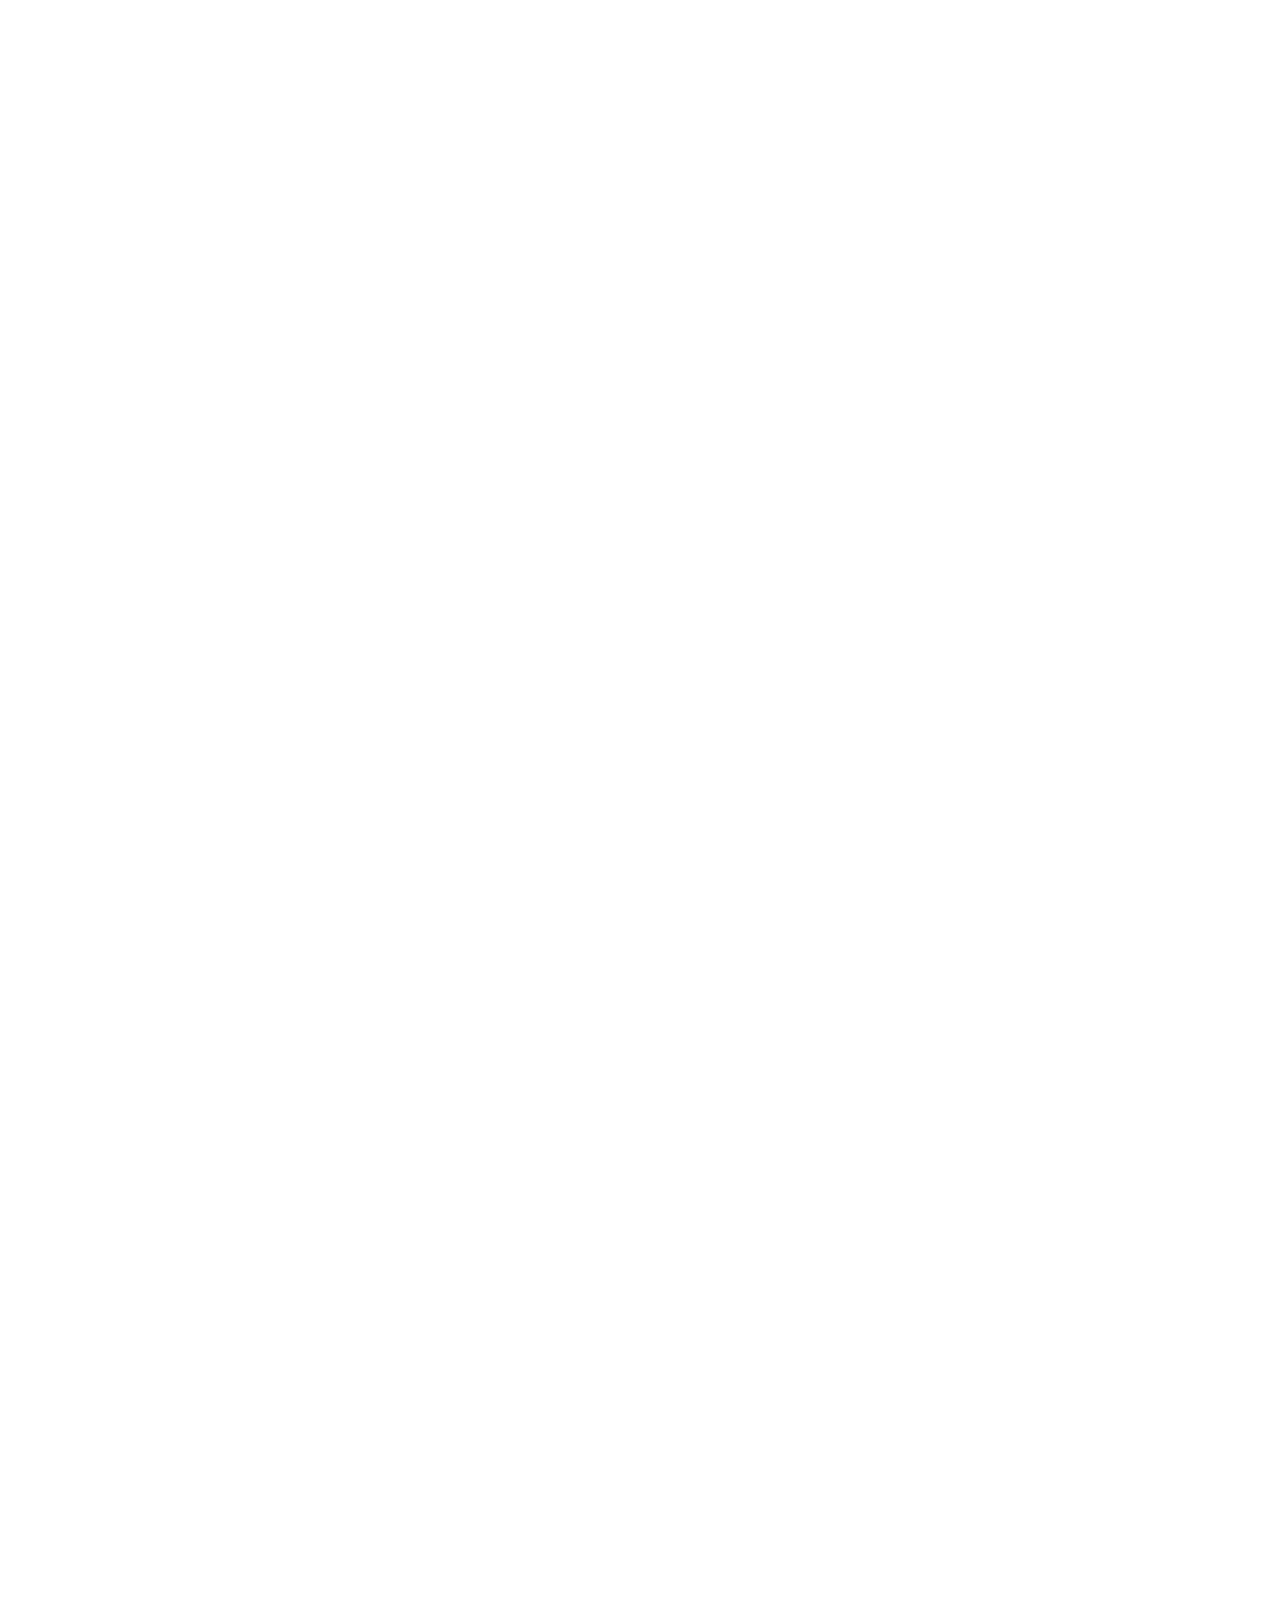
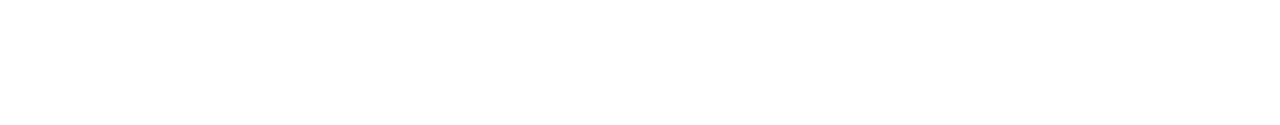
==== commit a9371450: "page flickering snippet" ====
--- a/imprint.html
+++ b/imprint.html
@@ -1,6 +1,21 @@
 <!DOCTYPE html>
 <html>
-  <head>
+  <head>    
+    <script>var dataLayer=[];</script>
+    <!-- Anti-flicker snippet (recommended)  -->
+    <style>.async-hide { opacity: 0 !important} </style>
+    <script>(function(a,s,y,n,c,h,i,d,e){s.className+=' '+y;h.start=1*new Date;
+    h.end=i=function(){s.className=s.className.replace(RegExp(' ?'+y),'')};
+    (a[n]=a[n]||[]).hide=h;setTimeout(function(){i();h.end=null},c);h.timeout=c;
+    })(window,document.documentElement,'async-hide','dataLayer',4000,
+    {'GTM-MLGQFGR':true});</script>
+    <!-- Google Tag Manager -->
+    <script>(function(w,d,s,l,i){w[l]=w[l]||[];w[l].push({'gtm.start':
+    new Date().getTime(),event:'gtm.js'});var f=d.getElementsByTagName(s)[0],
+    j=d.createElement(s),dl=l!='dataLayer'?'&l='+l:'';j.async=true;j.src=
+    'https://www.googletagmanager.com/gtm.js?id='+i+dl;f.parentNode.insertBefore(j,f);
+    })(window,document,'script','dataLayer','GTM-5RN9TPF');</script>
+    <!-- End Google Tag Manager -->
     <meta charset="utf-8">
     <meta name="viewport" content="width=device-width, initial-scale=1">
     <link rel="stylesheet" href="css/main.css">
@@ -12,7 +27,11 @@
     <title>kitchn.io | Automation scripts for your ads on Facebook, Google & more</title>
   </head>
   <body>
-<!-- START OF: Text 04 =====-->
+  <!-- Google Tag Manager (noscript) -->
+  <noscript><iframe src="https://www.googletagmanager.com/ns.html?id=GTM-5RN9TPF"
+  height="0" width="0" style="display:none;visibility:hidden"></iframe></noscript>
+  <!-- End Google Tag Manager (noscript) -->
+  <!-- START OF: Text 04 =====-->
 <div class="text--04">
   <div class="container container--mid">
     <div class="text--04__big_text">Imprint</div>
--- a/css/main.css
+++ b/css/main.css
@@ -1750,6 +1750,13 @@
 .slick-slide {
   outline: none; }
 
+.slider__item {
+  max-width: 100%;
+  display: inline-block;
+  text-align: center;
+  overflow: hidden;
+}
+
 .slider__img {
   width: 100%; }
 
